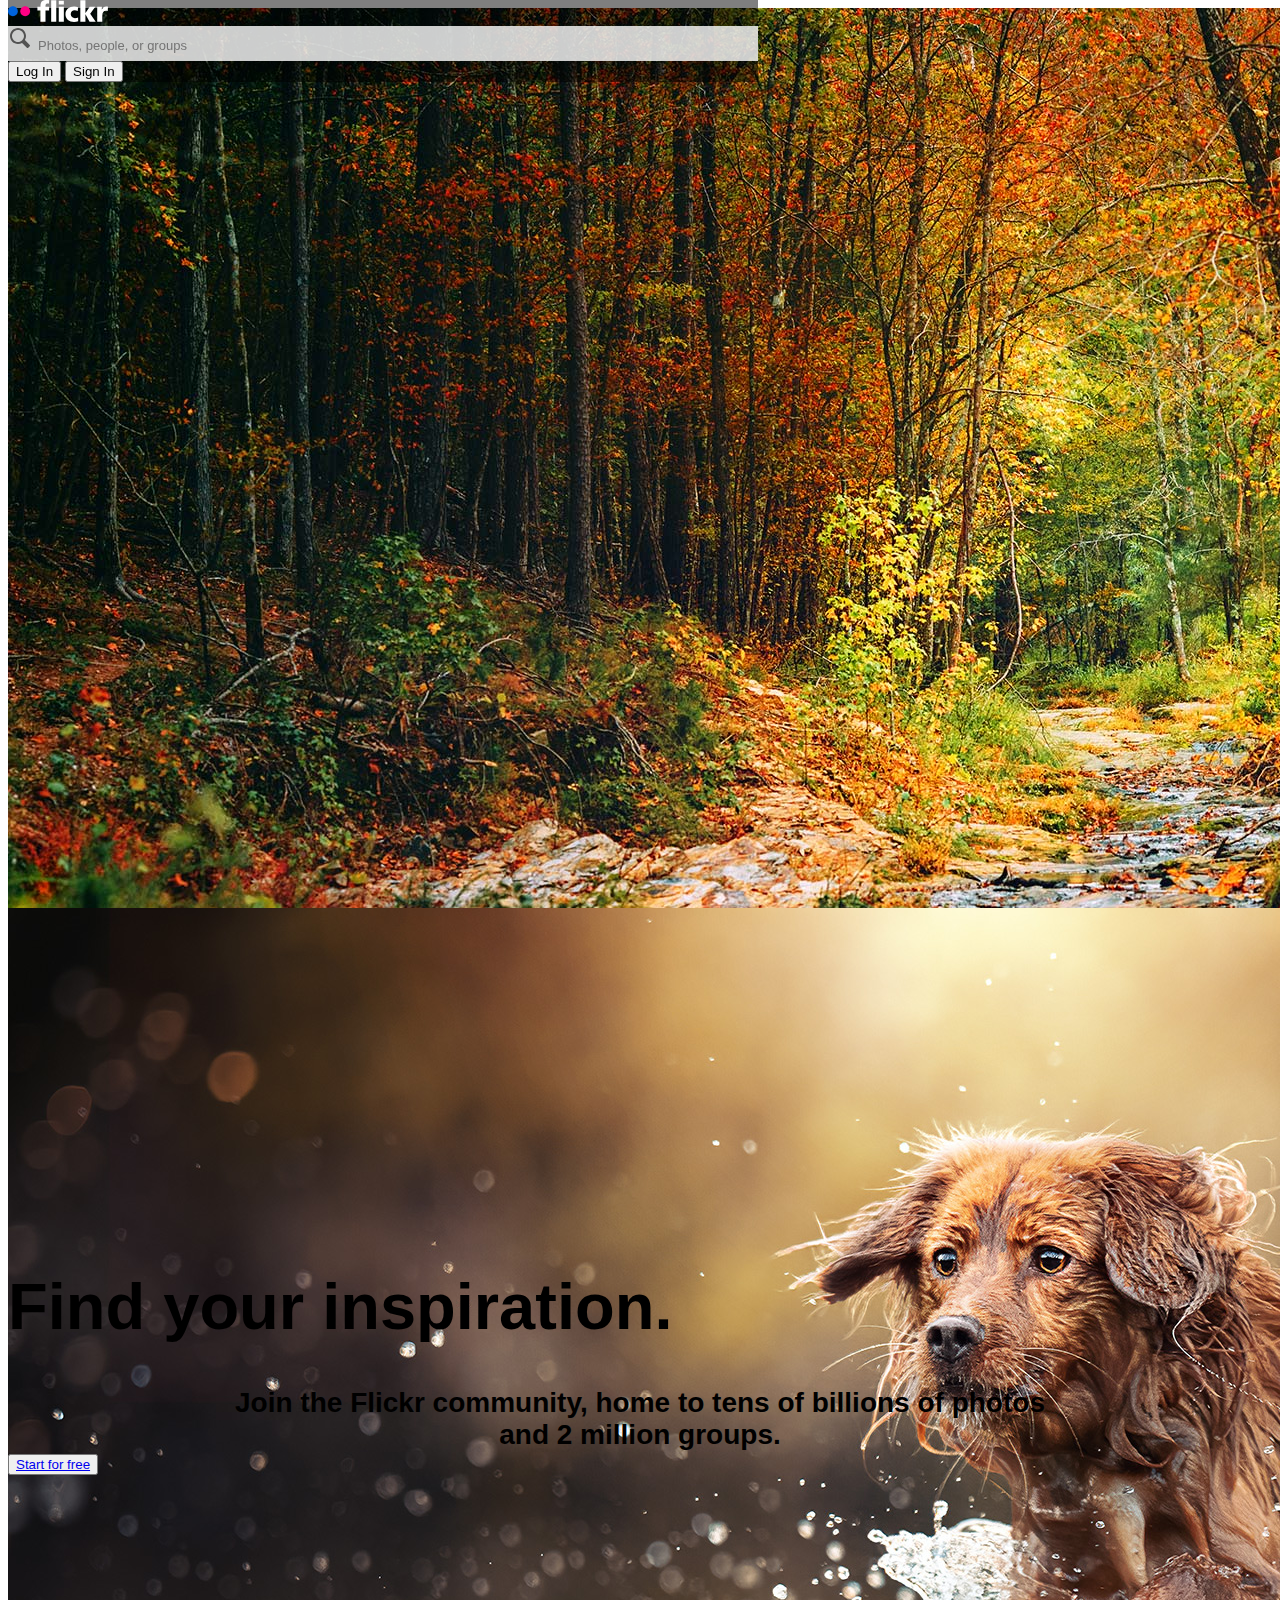
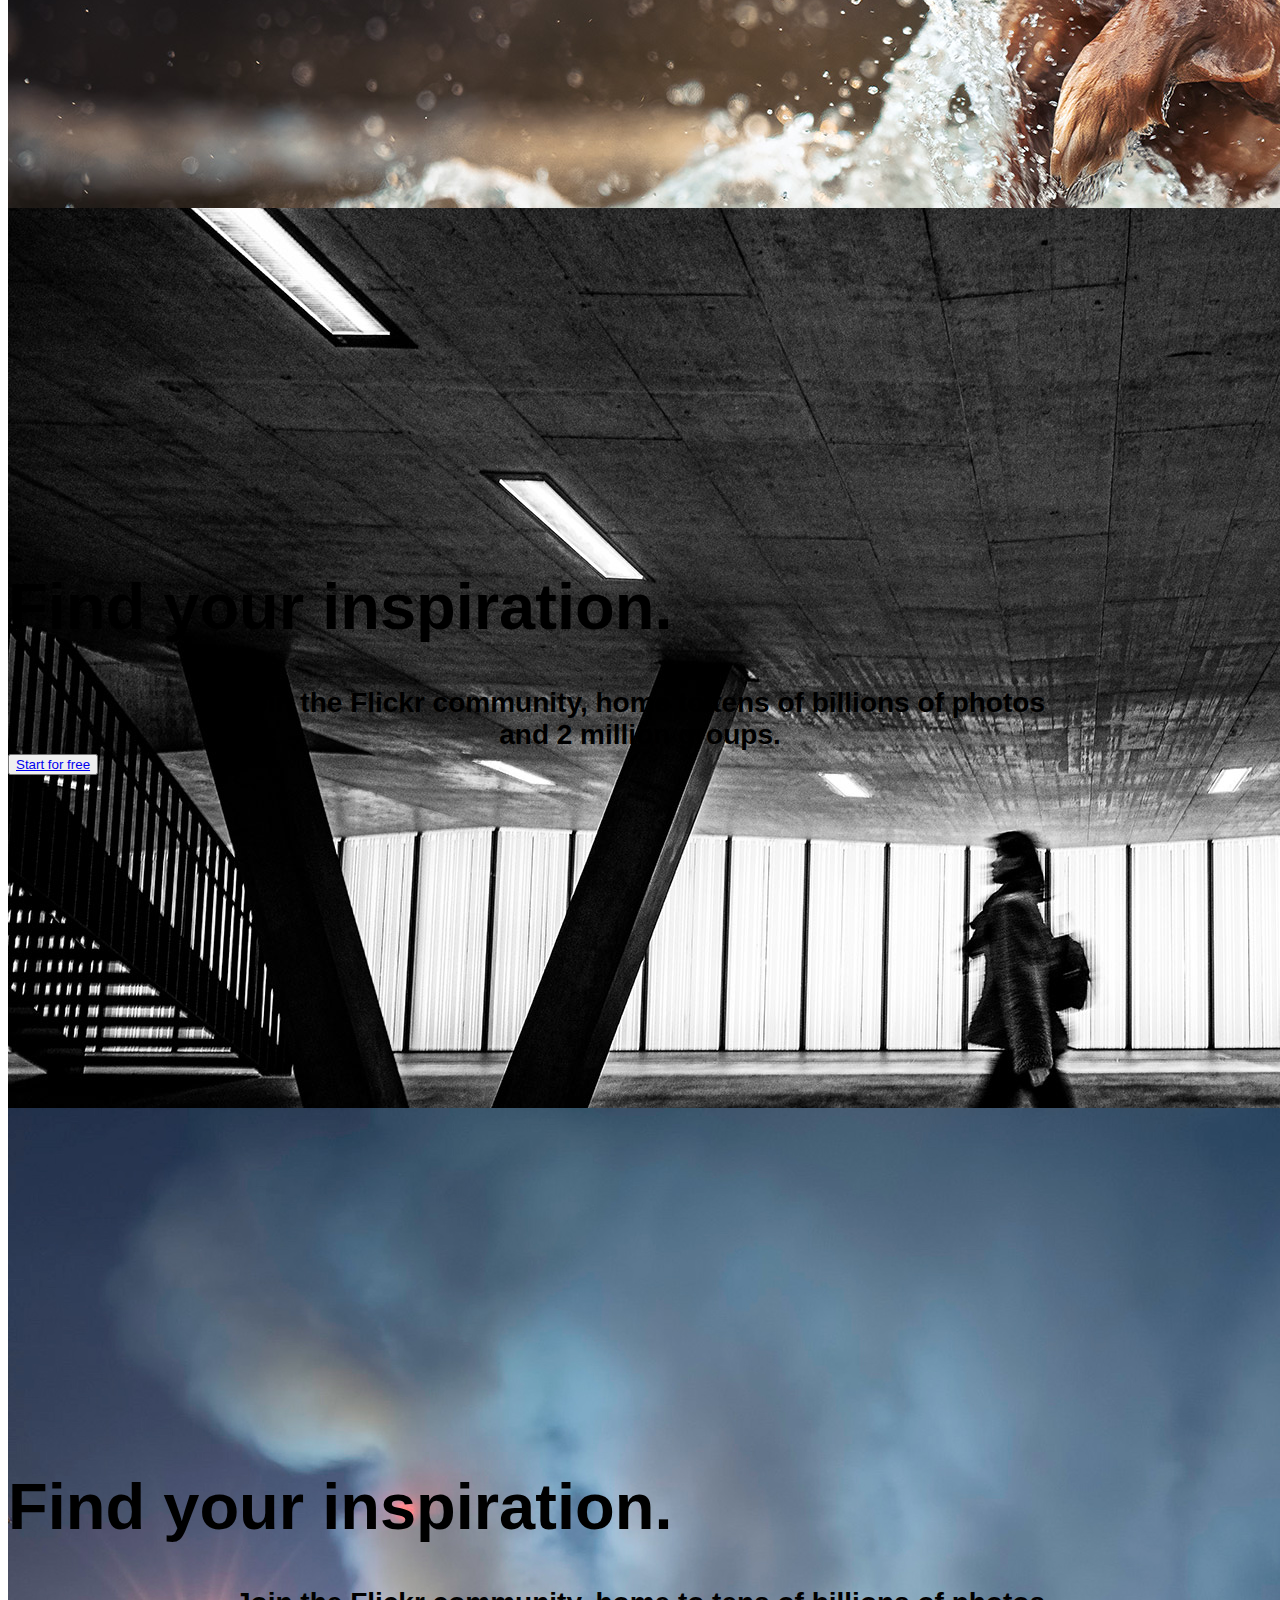
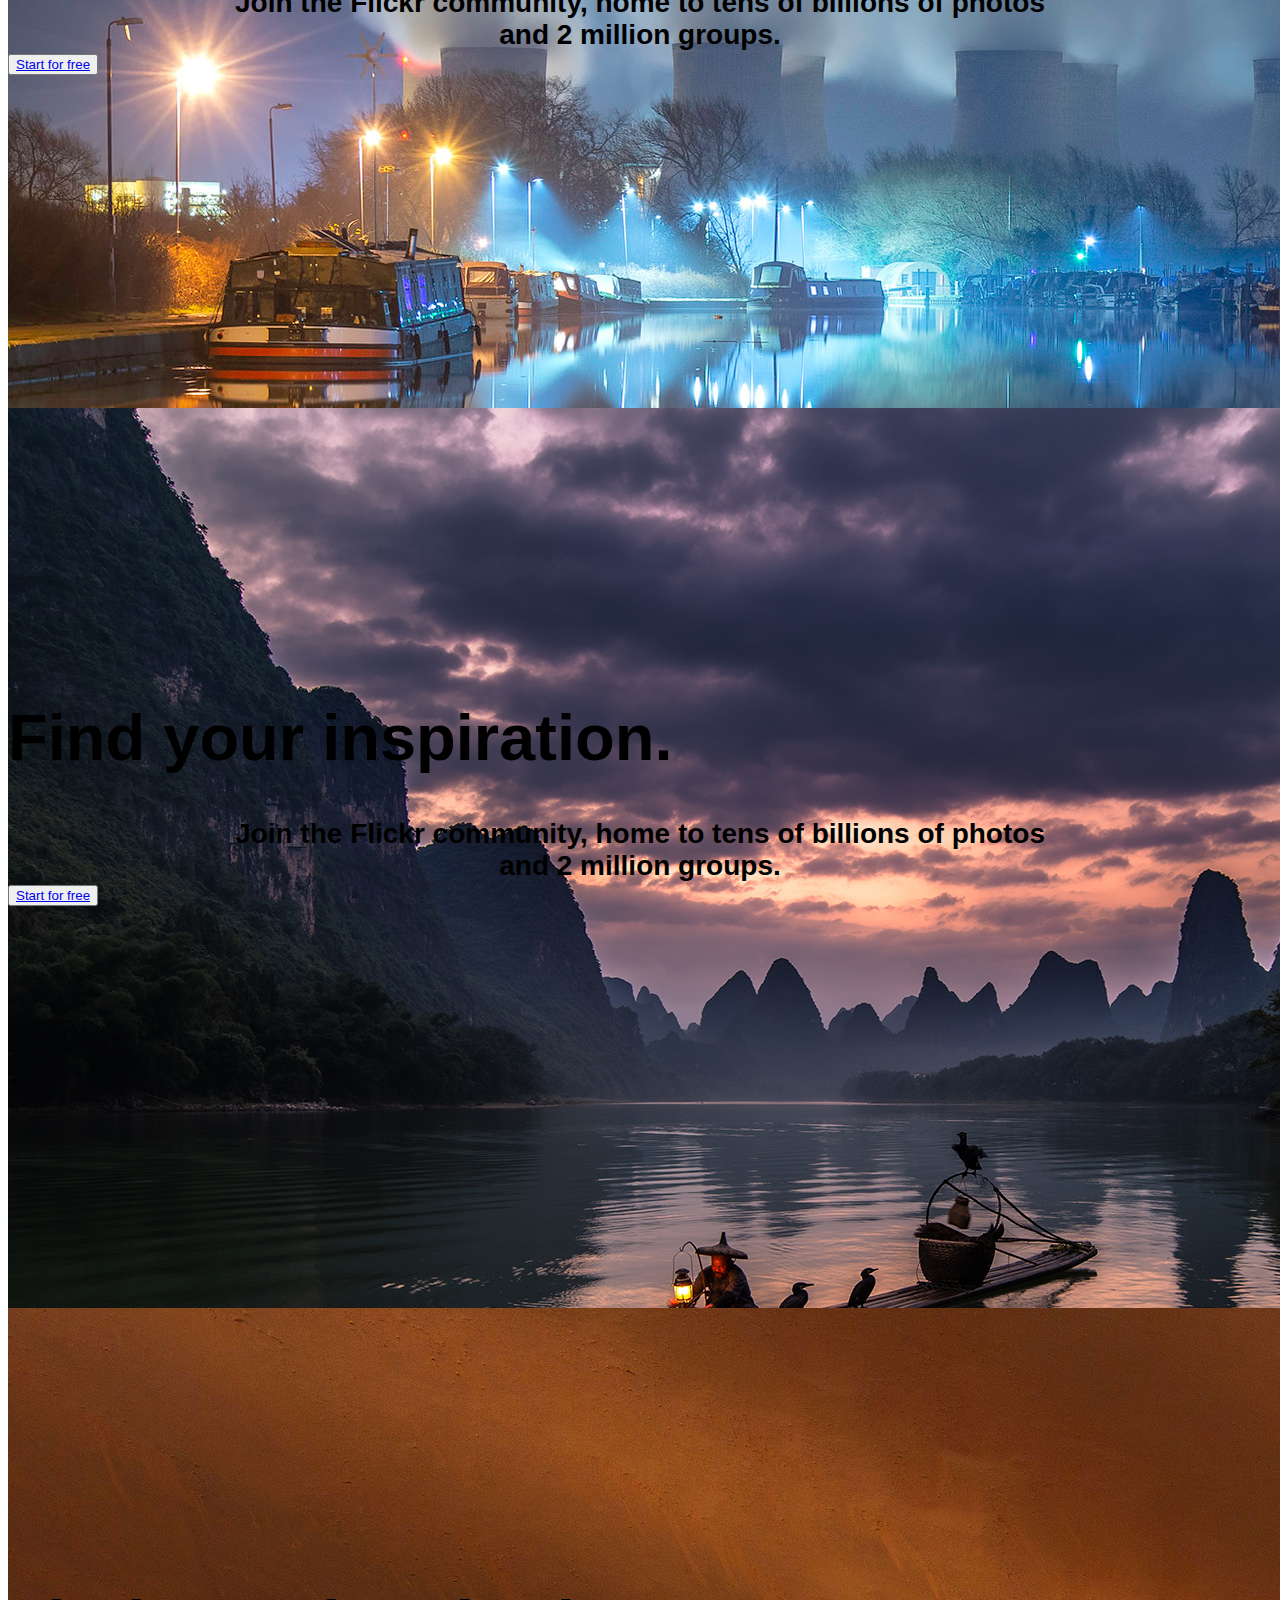
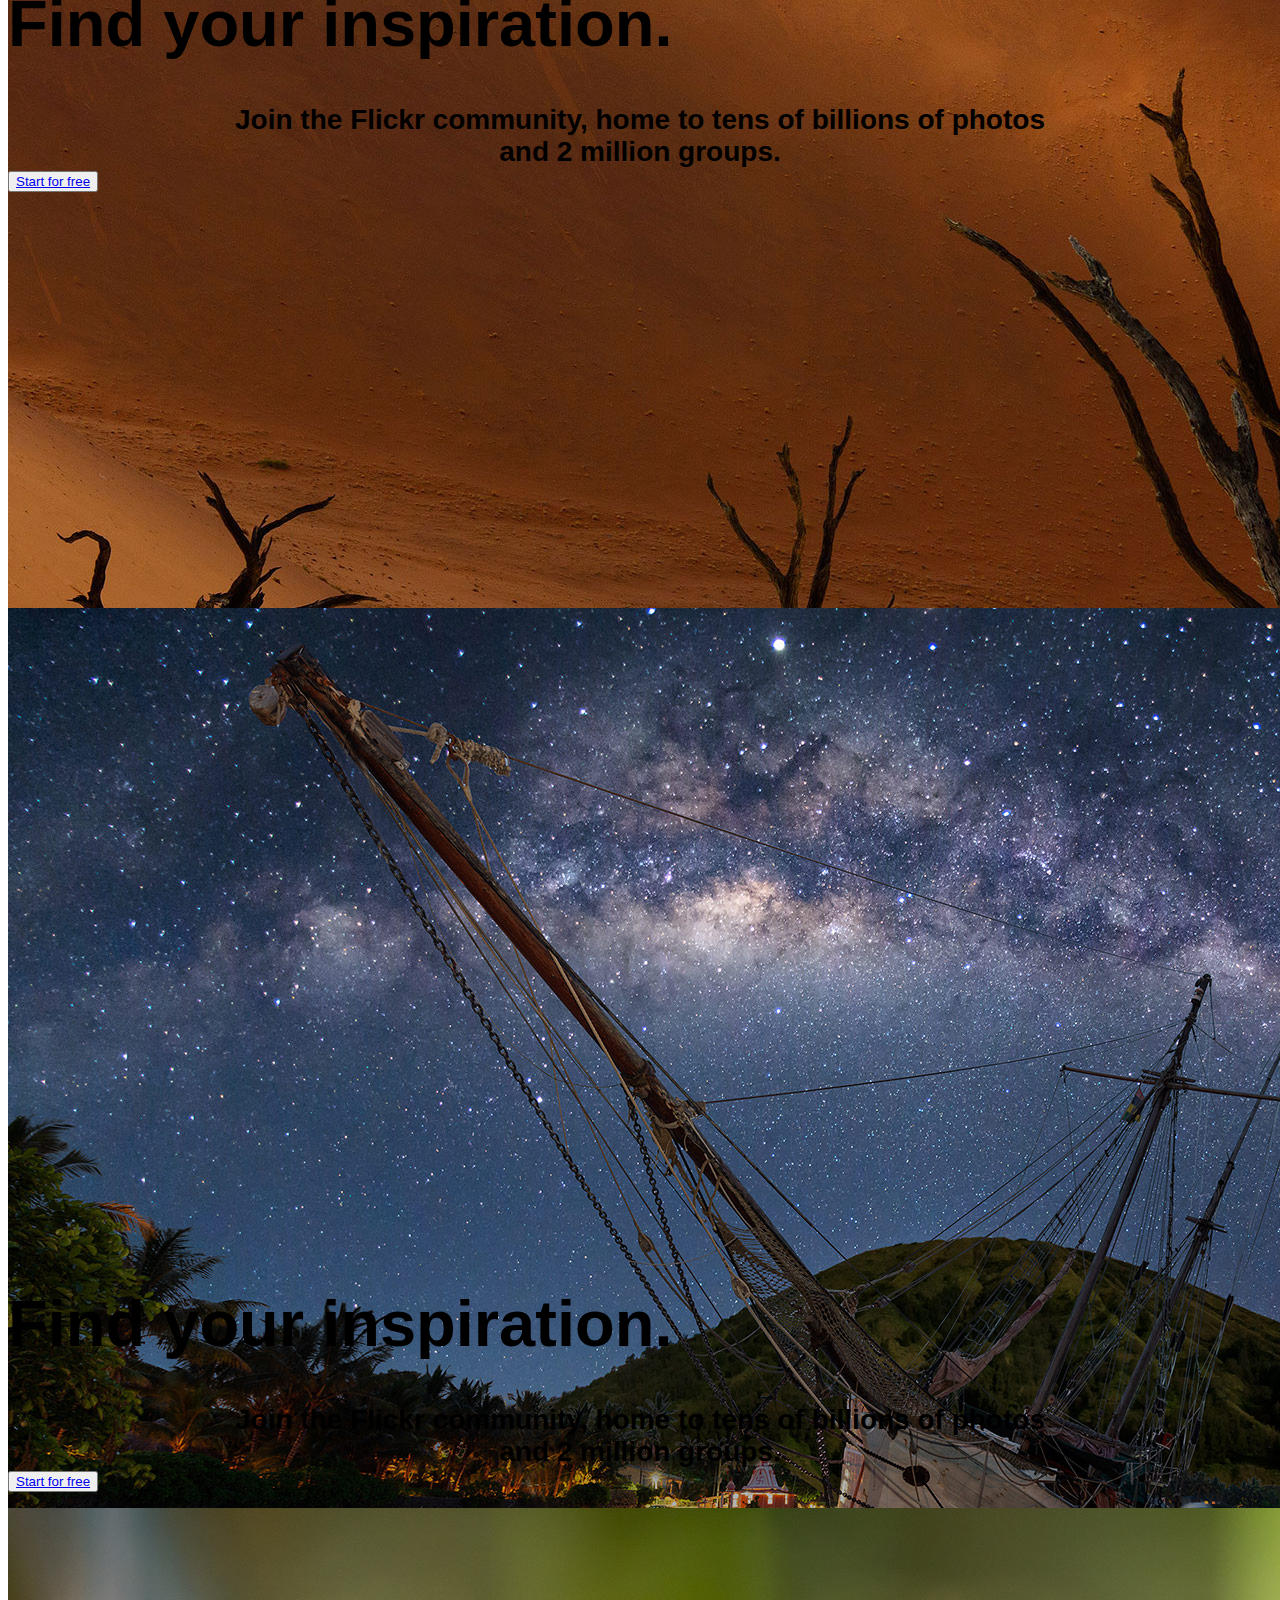
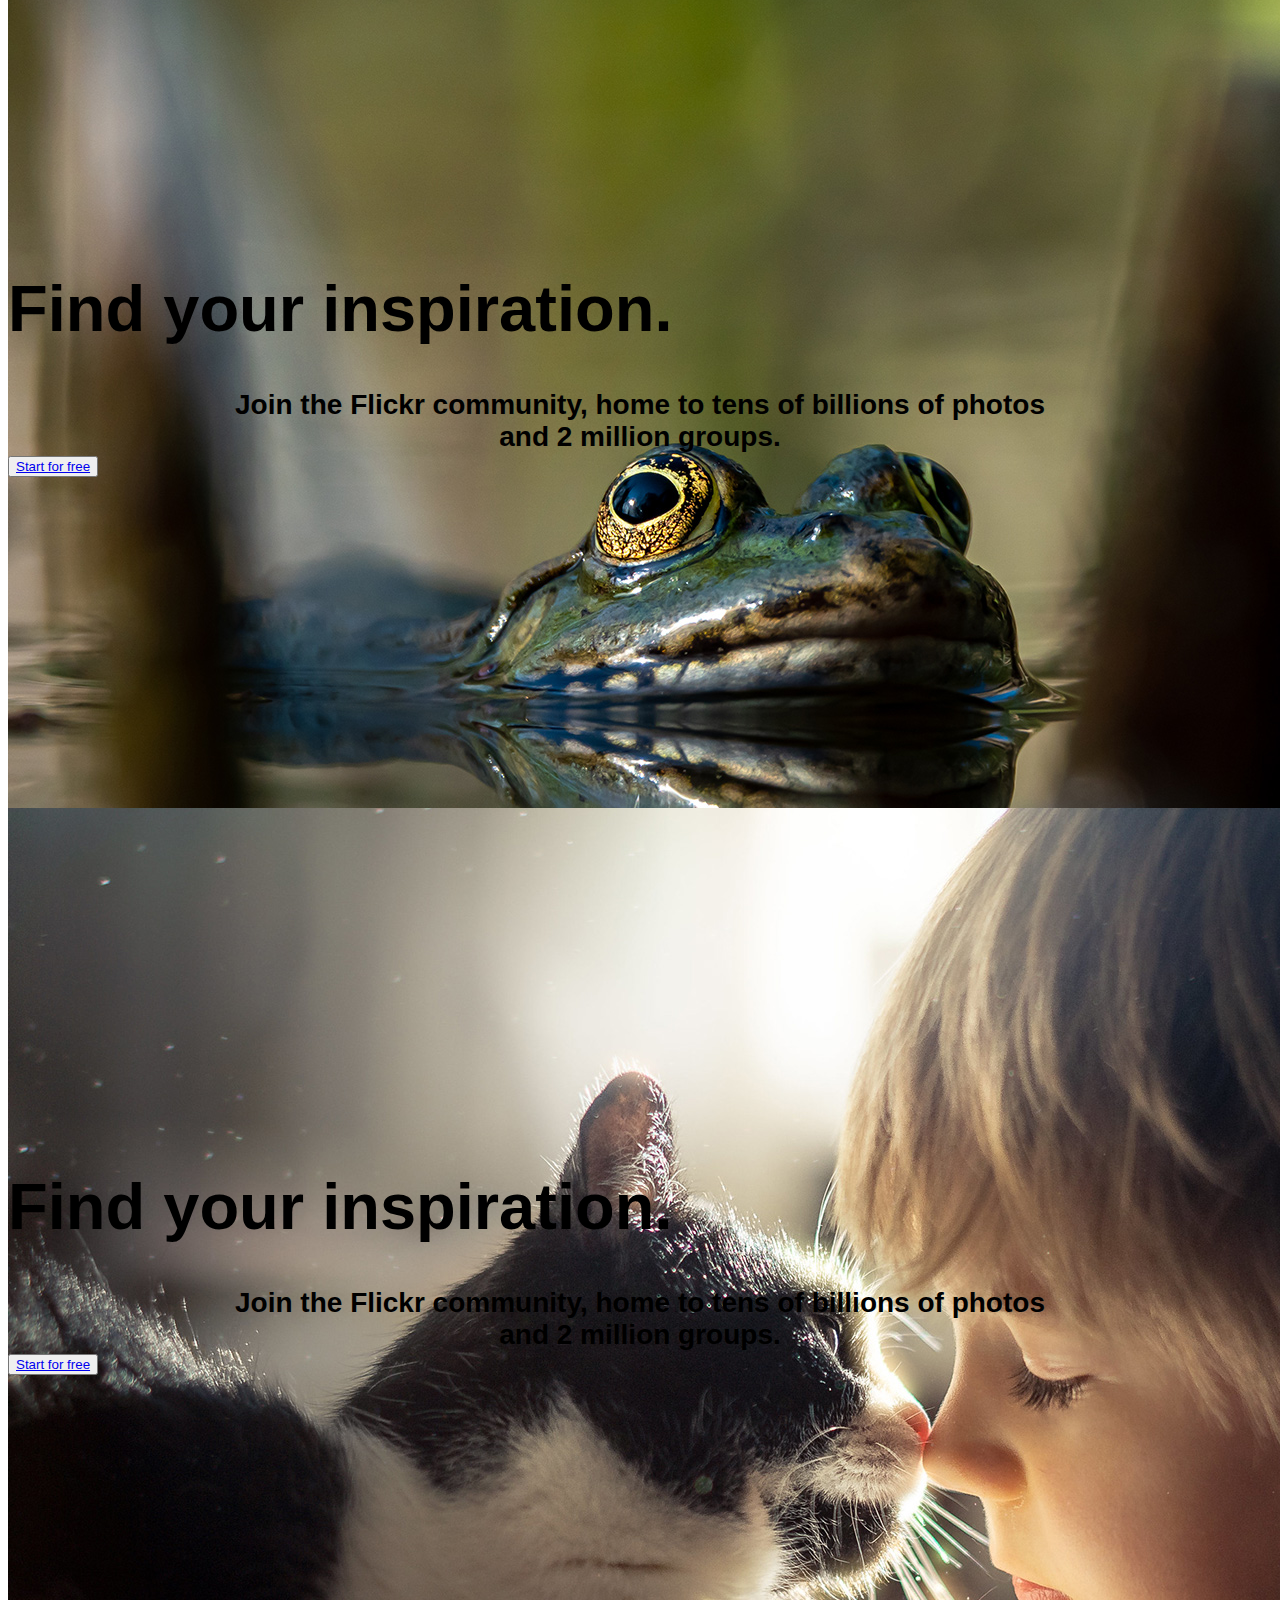
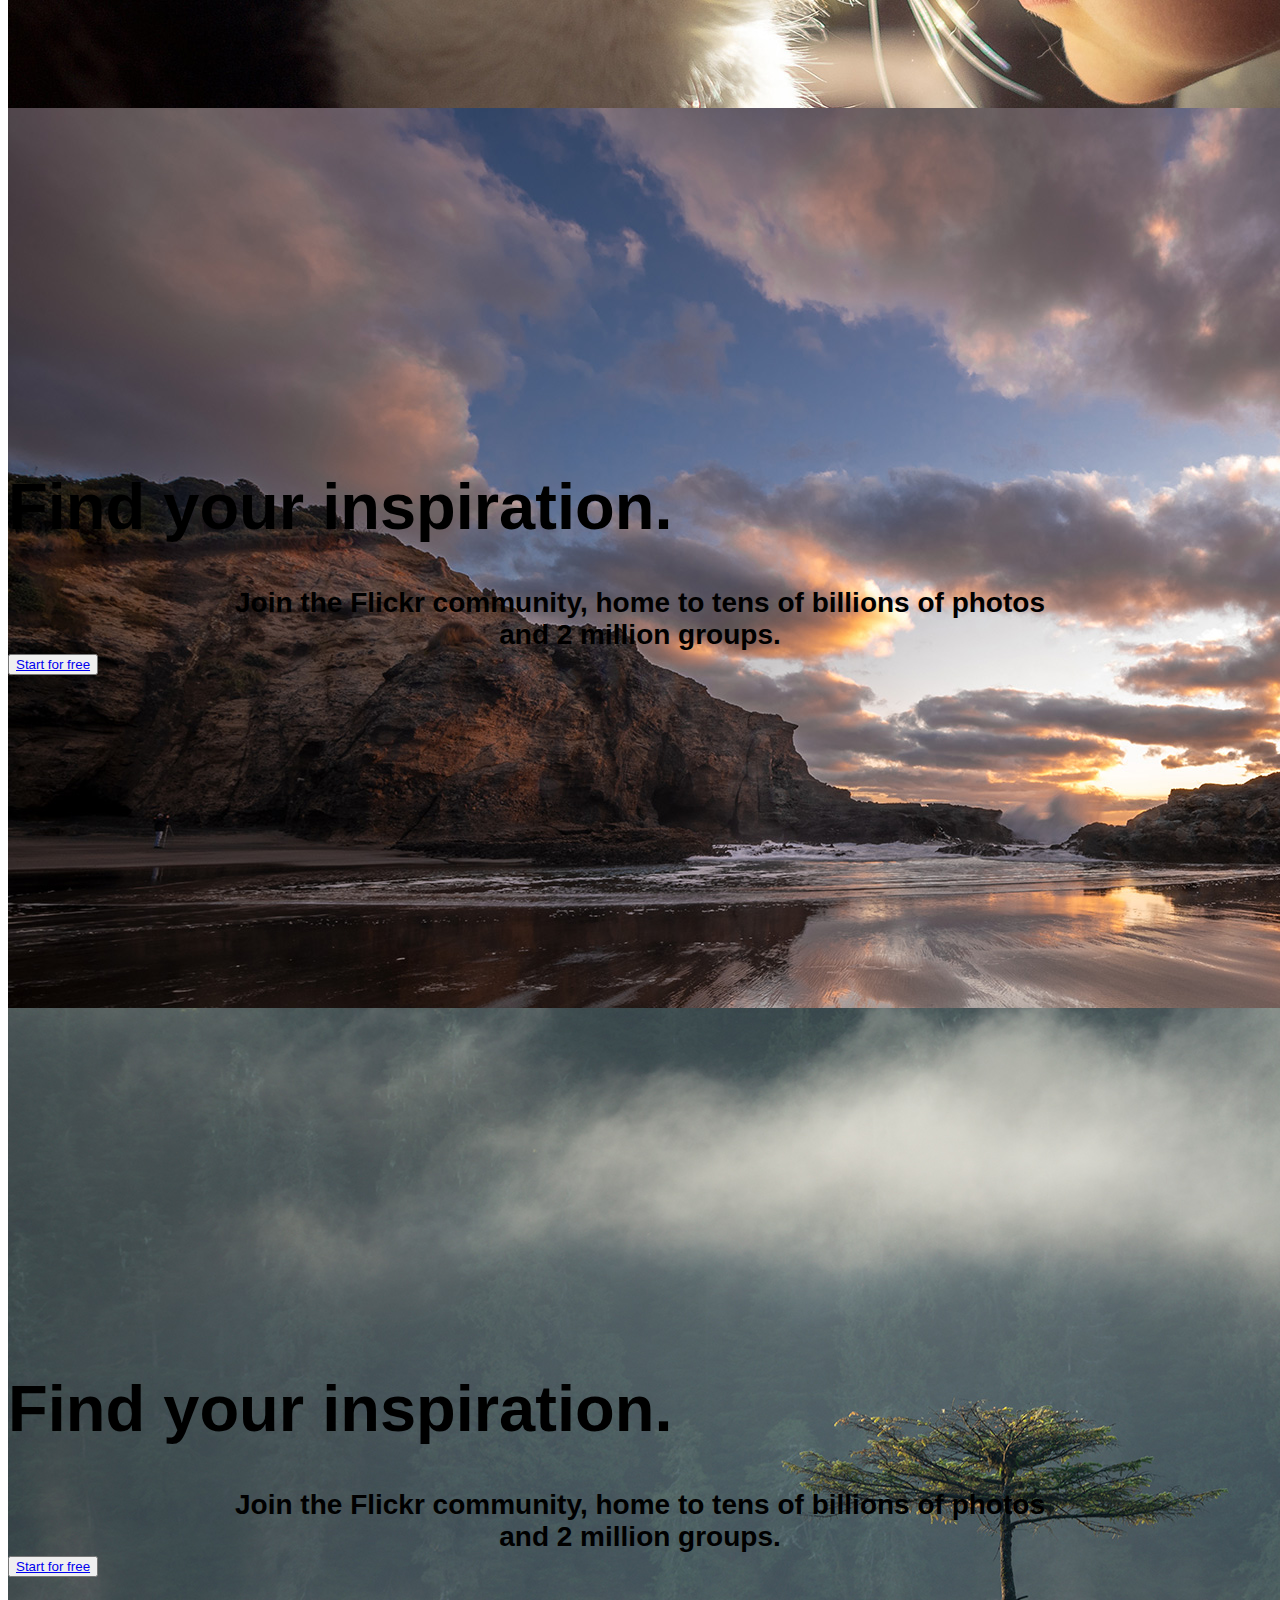
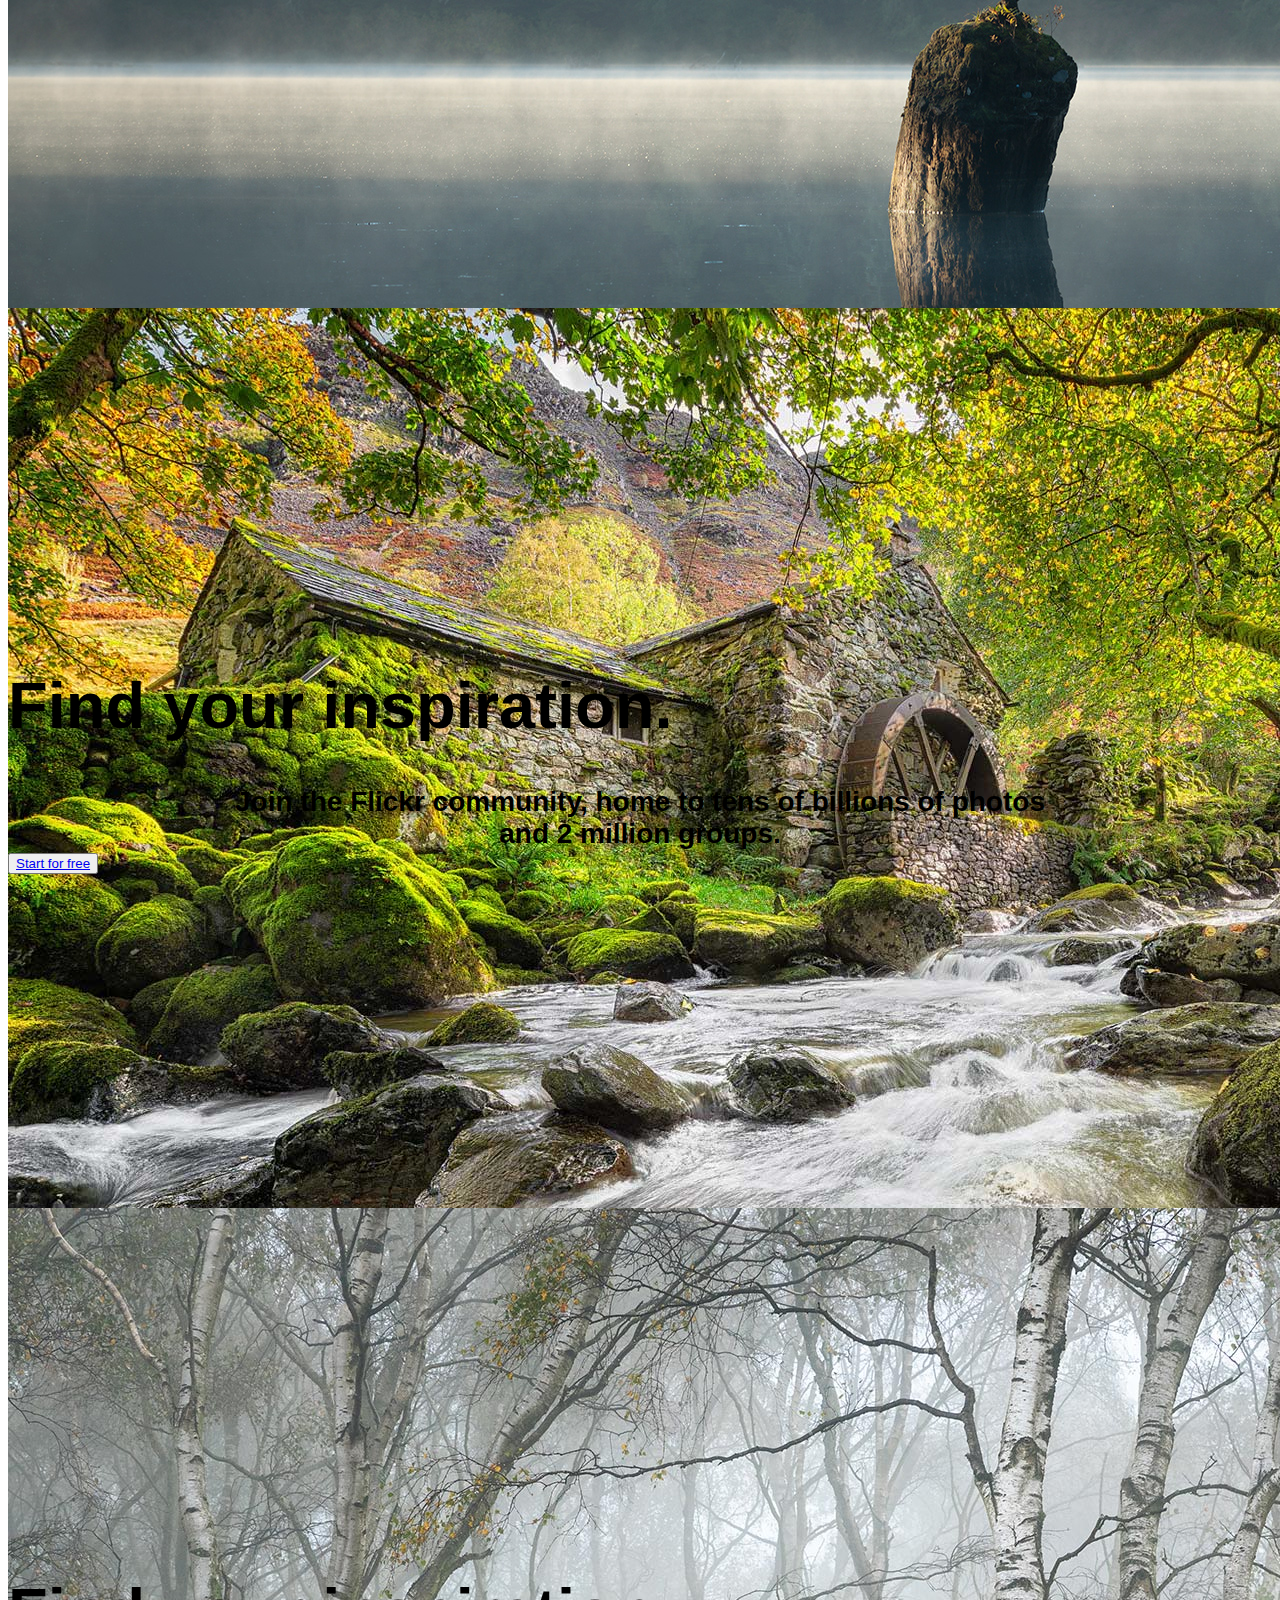
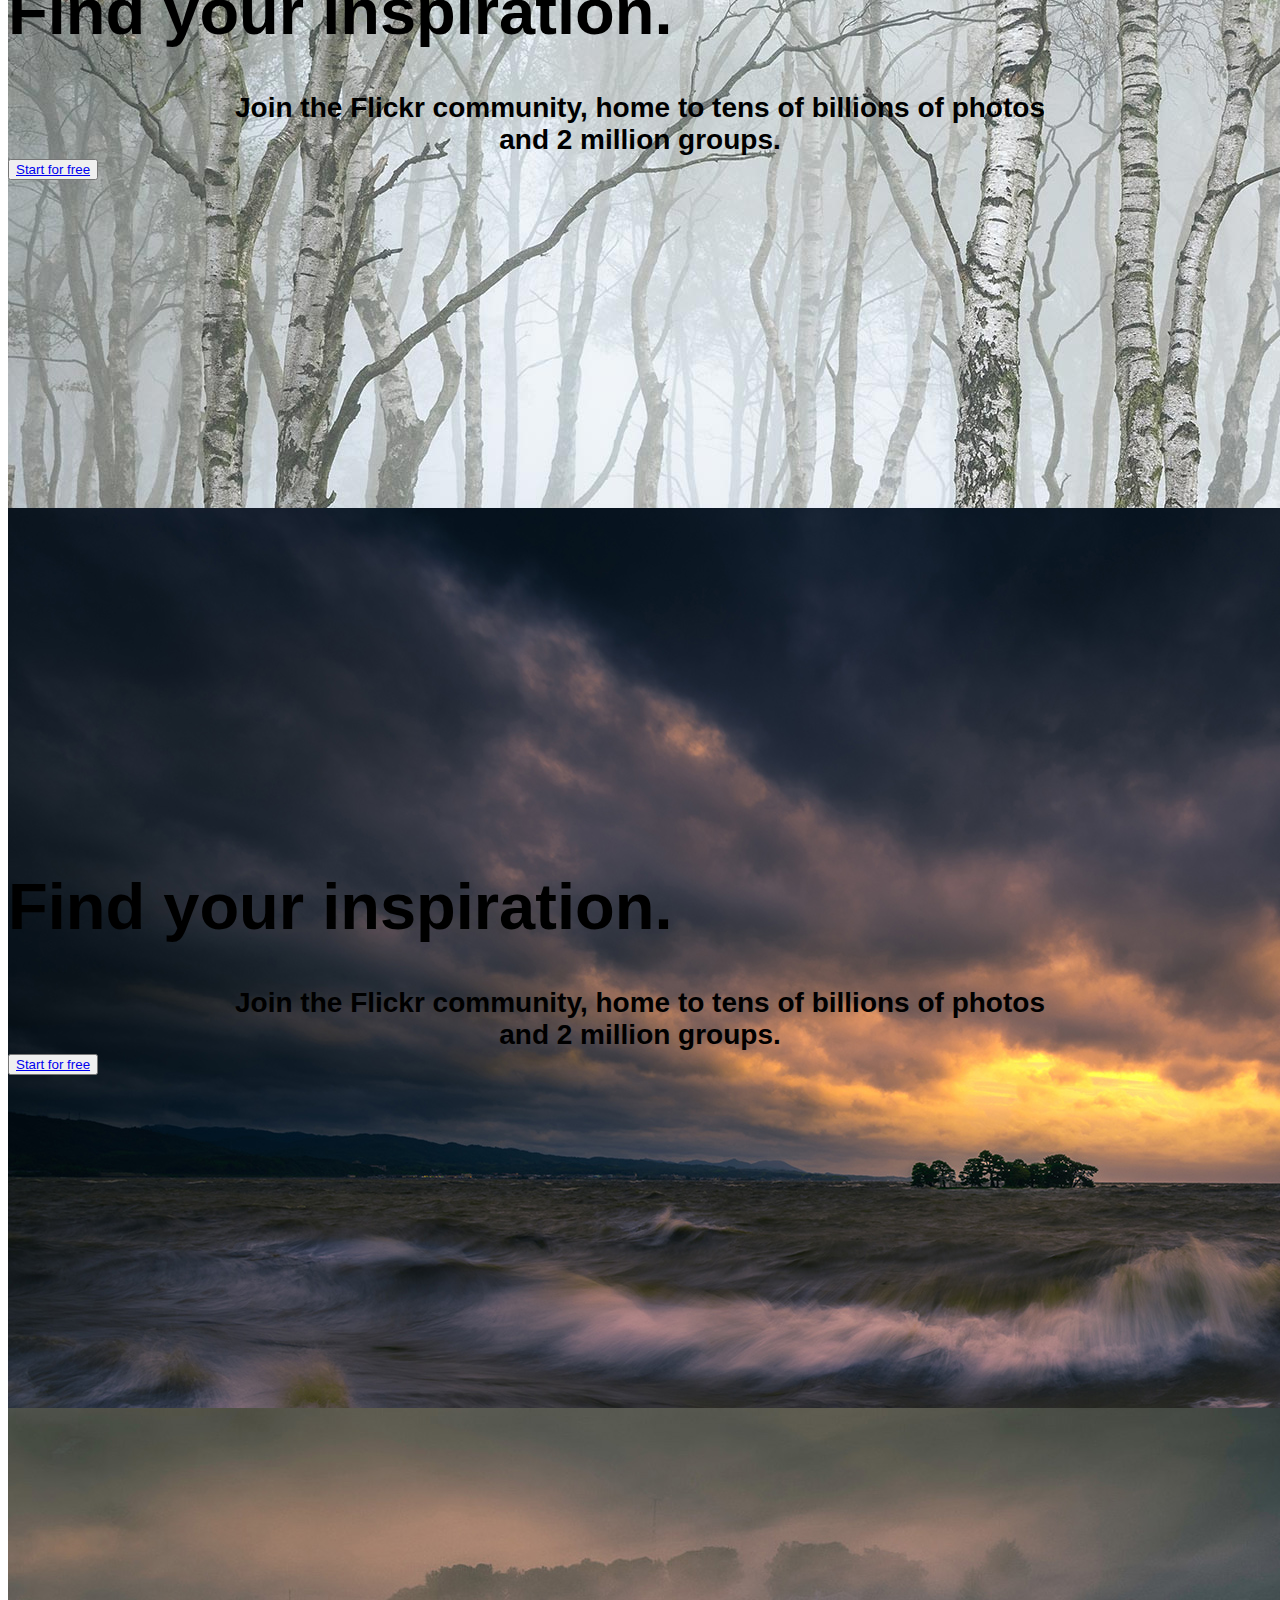
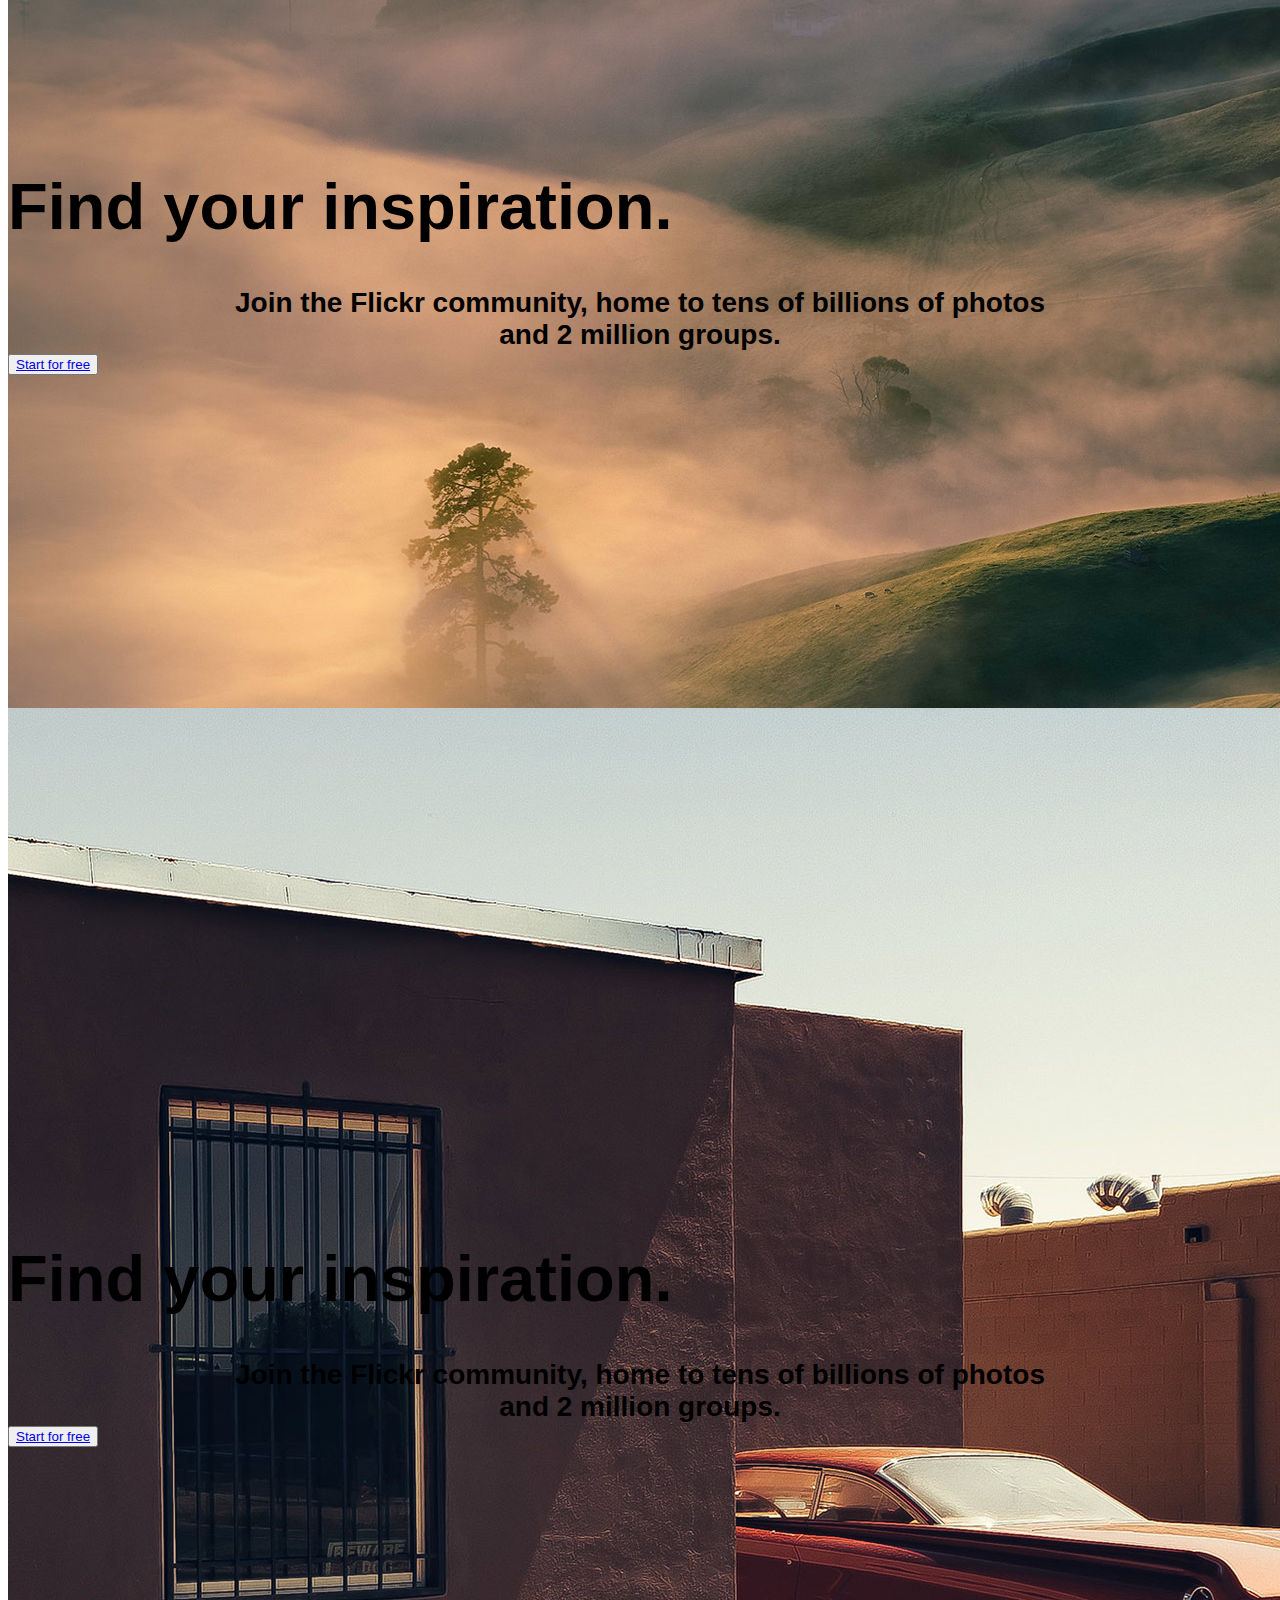
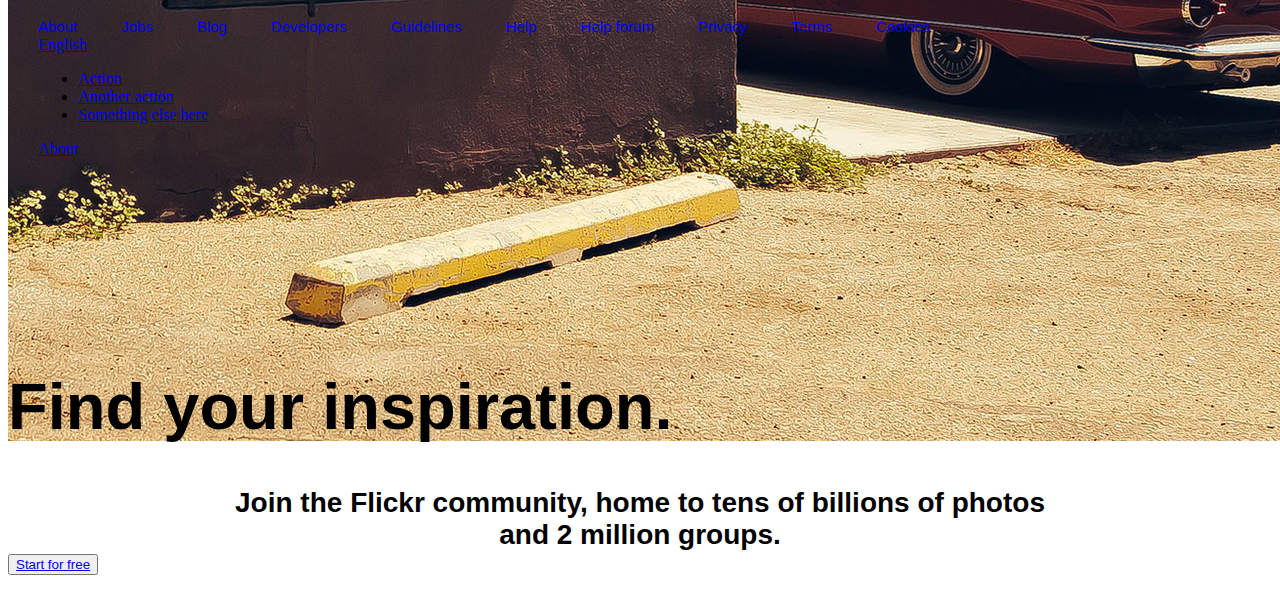
==== index.html @ bbfd123f "carousel bug fixed" ====
<!DOCTYPE html>
<html lang="en">
<head>
  <meta charset="UTF-8">
  <meta name="viewport" content="width=device-width, initial-scale=1.0">
  <title>Find your Inspiration</title>
  <link href="https://cdn.jsdelivr.net/npm/bootstrap@5.3.2/dist/css/bootstrap.min.css" rel="stylesheet" integrity="sha384-T3c6CoIi6uLrA9TneNEoa7RxnatzjcDSCmG1MXxSR1GAsXEV/Dwwykc2MPK8M2HN" crossorigin="anonymous">
  <link rel="stylesheet" href="style/index.css">
  <link rel="shortcut icon" href="https://combo.staticflickr.com/pw/favicon.ico">
  <link href="https://fonts.cdnfonts.com/css/proxima-nova-condensed" rel="stylesheet">
                
</head>
<body>
  <!-- Just an image -->
<nav class="container-fluid  w-100 p-3" style="--bs-bg-opacity: .5">
    <div class="row w-100">
      <a class="col-lg-2 col-sm-1" href="#">
        <img
          src="images/flickrimg/svgexport-2.svg"
          width="100"
          alt="MDB Logo"
          loading="lazy"
        />
      </a>

      <div class="win col-lg-2 ">
        <img src="images/flickrimg/svgexport-4.svg" alt="">
        <input type="text" placeholder="Photos, people, or groups" class="p-2 win2">
      </div>
      <div class="lastPath col-lg-3 col-sm-1 mx-auto">
        <div class="col-lg-10 mx-5">
          <a href="#"><button class="btn text-light col-lg-6">Log In</button></a>
           <a href="#"><button class="btn btn-light fw-bold col-lg-5">Sign In</button></a>
        </div>
      </div>
    </div>
    
  </div>
</nav>


<!-- Carousel -->
  <div id="carouselExampleSlidesOnly" class="carousel slide carousel-fade" data-bs-ride="carousel" >
    <div class="carousel-inner">
      <div class="carousel-item active" data-bs-interval="400">
        <img src="images/A_Time_of_Change_Rachel_Brokaw.jpg" class="d-block w-100 img-fluid" alt="..."n >
        <div class="carousel-caption d-none d-md-block">
          <h1 class="fs-1 mt-5 text-center" >Find your inspiration.</h1>
          <h3 class="mt-2">Join the Flickr community, home to tens of billions of photos and 2 million groups.</h3>
          <button class="btn btn-light p-3 mt-5"><a href="#" class="text-dark fs-4 fw-bold text-decoration-none">Start for free</a></button>

        </div>
      </div>
      <div class="carousel-item" data-bs-interval="400">
        <img src="images/benito_druck.jpg" class="d-block w-100" alt="...">
        <div class="carousel-caption d-none d-md-block">
          <h1 class="fs-1 mt-5 text-center" >Find your inspiration.</h1>
          <h3 class="mt-2">Join the Flickr community, home to tens of billions of photos and 2 million groups.</h3>
          <button class="btn btn-light p-3 mt-5"><a href="#" class="text-dark fs-4 fw-bold text-decoration-none">Start for free</a></button>

        </div>

      </div>
      <div class="carousel-item" data-bs-interval="400">
        <img src="images/Catwalk_am_Bahnhof_Zurich_Oerlikon_Peter_Arn.jpg" class="d-block w-100" alt="...">
        <div class="carousel-caption d-none d-md-block">
          <h1 class="fs-1 mt-5 text-center" >Find your inspiration.</h1>
          <h3 class="mt-2">Join the Flickr community, home to tens of billions of photos and 2 million groups.</h3>
          <button class="btn btn-light p-3 mt-5"><a href="#" class="text-dark fs-4 fw-bold text-decoration-none">Start for free</a></button>

        </div>
      </div>
      <div class="carousel-item" data-bs-interval="400">
        <img src="images/Cool_Power_commended-LPOTY_UK_Steve_Cole.jpg" class="d-block w-100" alt="...">
        <div class="carousel-caption d-none d-md-block">
          <h1 class="fs-1 mt-5 text-center" >Find your inspiration.</h1>
          <h3 class="mt-2">Join the Flickr community, home to tens of billions of photos and 2 million groups.</h3>
          <button class="btn btn-light p-3 mt-5"><a href="#" class="text-dark fs-4 fw-bold text-decoration-none">Start for free</a></button>

        </div>
      </div>
      <div class="carousel-item" data-bs-interval="400">
        <img src="images/Dawn_of_Another_Day_Sky_Matthews.jpg" class="d-block w-100" alt="...">
        <div class="carousel-caption d-none d-md-block">
          <h1 class="fs-1 mt-5 text-center" >Find your inspiration.</h1>
          <h3 class="mt-2">Join the Flickr community, home to tens of billions of photos and 2 million groups.</h3>
          <button class="btn btn-light p-3 mt-5"><a href="#" class="text-dark fs-4 fw-bold text-decoration-none">Start for free</a></button>

        </div>
      </div>
      <div class="carousel-item" data-bs-interval="400">
        <img src="images/Desert_Beauty_Christoph_Fischer.jpg" class="d-block w-100" alt="...">
        <div class="carousel-caption d-none d-md-block">
          <h1 class="fs-1 mt-5 text-center" >Find your inspiration.</h1>
          <h3 class="mt-2">Join the Flickr community, home to tens of billions of photos and 2 million groups.</h3>
          <button class="btn btn-light p-3 mt-5"><a href="#" class="text-dark fs-4 fw-bold text-decoration-none">Start for free</a></button>

        </div>
      </div>
      <div class="carousel-item" data-bs-interval="400">
        <img src="images/Fantasy_Island_Daniel_Cheong.jpg" class="d-block w-100" alt="...">
        <div class="carousel-caption d-none d-md-block">
          <h1 class="fs-1 mt-5 text-center" >Find your inspiration.</h1>
          <h3 class="mt-2">Join the Flickr community, home to tens of billions of photos and 2 million groups.</h3>
          <button class="btn btn-light p-3 mt-5"><a href="#" class="text-dark fs-4 fw-bold text-decoration-none">Start for free</a></button>

        </div>
      </div>
      <div class="carousel-item" data-bs-interval="400">
        <img src="images/Frosch_Bokeh_2_Axel_F.jpg" class="d-block w-100" alt="...">
        <div class="carousel-caption d-none d-md-block">
          <h1 class="fs-1 mt-5 text-center" >Find your inspiration.</h1>
          <h3 class="mt-2">Join the Flickr community, home to tens of billions of photos and 2 million groups.</h3>
          <button class="btn btn-light p-3 mt-5"><a href="#" class="text-dark fs-4 fw-bold text-decoration-none">Start for free</a></button>

        </div>
      </div>
      <div class="carousel-item" data-bs-interval="400">
        <img src="images/Happy_Birthday_Adam_Iwona_Podlasinska.jpg" class="d-block w-100" alt="...">
        <div class="carousel-caption d-none d-md-block">
          <h1 class="fs-1 mt-5 text-center" >Find your inspiration.</h1>
          <h3 class="mt-2">Join the Flickr community, home to tens of billions of photos and 2 million groups.</h3>
          <button class="btn btn-light p-3 mt-5"><a href="#" class="text-dark fs-4 fw-bold text-decoration-none">Start for free</a></button>

        </div>
      </div>

      <div class="carousel-item" data-bs-interval="400">
        <img src="images/If_Only_We_Could_Turn_Back_Time_Anna_Kwa.jpg" class="d-block w-100" alt="...">
        <div class="carousel-caption d-none d-md-block">
          <h1 class="fs-1 mt-5 text-center" >Find your inspiration.</h1>
          <h3 class="mt-2">Join the Flickr community, home to tens of billions of photos and 2 million groups.</h3>
          <button class="btn btn-light p-3 mt-5"><a href="#" class="text-dark fs-4 fw-bold text-decoration-none">Start for free</a></button>

        </div>
      </div>

      <div class="carousel-item" data-bs-interval="400">
        <img src="images/Mists_of_renfrew_Adam_Gibbs.jpg" class="d-block w-100" alt="...">
        <div class="carousel-caption d-none d-md-block">
          <h1 class="fs-1 mt-5 text-center" >Find your inspiration.</h1>
          <h3 class="mt-2">Join the Flickr community, home to tens of billions of photos and 2 million groups.</h3>
          <button class="btn btn-light p-3 mt-5"><a href="#" class="text-dark fs-4 fw-bold text-decoration-none">Start for free</a></button>

        </div>
      </div>

      <div class="carousel-item" data-bs-interval="400">
        <img src="images/Secluded_Pete_Rowbottom.jpg" class="d-block w-100" alt="...">
        <div class="carousel-caption d-none d-md-block">
          <h1 class="fs-1 mt-5 text-center" >Find your inspiration.</h1>
          <h3 class="mt-2">Join the Flickr community, home to tens of billions of photos and 2 million groups.</h3>
          <button class="btn btn-light p-3 mt-5"><a href="#" class="text-dark fs-4 fw-bold text-decoration-none">Start for free</a></button>

        </div>
      </div>

      <div class="carousel-item" data-bs-interval="400">
        <img src="images/Sheep_in_the_woods_II_James_Mills.jpg" class="d-block w-100" alt="...">
        <div class="carousel-caption d-none d-md-block">
          <h1 class="fs-1 mt-5 text-center" >Find your inspiration.</h1>
          <h3 class="mt-2">Join the Flickr community, home to tens of billions of photos and 2 million groups.</h3>
          <button class="btn btn-light p-3 mt-5"><a href="#" class="text-dark fs-4 fw-bold text-decoration-none">Start for free</a></button>

        </div>
      </div>

      <div class="carousel-item" data-bs-interval="400">
        <img src="images/sunset_1663_Junji_Aoyama.jpg" class="d-block w-100" alt="...">
        <div class="carousel-caption d-none d-md-block">
          <h1 class="fs-1 mt-5 text-center" >Find your inspiration.</h1>
          <h3 class="mt-2">Join the Flickr community, home to tens of billions of photos and 2 million groups.</h3>
          <button class="btn btn-light p-3 mt-5"><a href="#" class="text-dark fs-4 fw-bold text-decoration-none">Start for free</a></button>

        </div>
      </div>

      <div class="carousel-item" data-bs-interval="400">
        <img src="images/Tree_and_Morning_Mist_Jos_Buurmans.jpg" class="d-block w-100" alt="...">
        <div class="carousel-caption d-none d-md-block">
          <h1 class="fs-1 mt-5 text-center" >Find your inspiration.</h1>
          <h3 class="mt-2">Join the Flickr community, home to tens of billions of photos and 2 million groups.</h3>
          <button class="btn btn-light p-3 mt-5"><a href="#" class="text-dark fs-4 fw-bold text-decoration-none">Start for free</a></button>

        </div>
      </div>

      <div class="carousel-item" data-bs-interval="400">
        <img src="images/Untitled_Jorge_Guadalupe_Lizarraga.jpg" class="d-block w-100" alt="...">
        <div class="carousel-caption d-none d-md-block">
          <h1 class="fs-1 mt-5 text-center" >Find your inspiration.</h1>
          <h3 class="mt-2">Join the Flickr community, home to tens of billions of photos and 2 million groups.</h3>
          <button class="btn btn-light p-3 mt-5"><a href="#" class="text-dark fs-4 fw-bold text-decoration-none">Start for free</a></button>

        </div>
      </div>
      
  </div>

<footer class="container-fluid w-100">
  <div class="row">
    <div class="col-lg-8 tens  w-75">
      <a href="#" class="text-light">About</a>
      <a href="#" class="text-light">Jobs</a>
      <a href="#" class="text-light">Blog</a>
      <a href="#" class="text-light">Developers</a>
      <a href="#" class="text-light">Guidelines</a>
      <a href="#" class="text-light">Help</a>
      <a href="#" class="text-light">Help forum</a>
      <a href="#" class="text-light">Privacy</a>
      <a href="#" class="text-light">Terms</a>
      <a href="#" class="text-light">Cookies</a>
    </div>
    
    <div class="tens2 d-flex gap-2 w-25">
      <a href="#" class="text-light">
        <div class="dropdown">
          <a class="btn btn-secondary dropdown-toggle bg-transparent" href="#" role="button" id="dropdownMenuLink" data-bs-toggle="dropdown" aria-expanded="false">
            English
          </a> 
          <ul class="dropdown-menu" aria-labelledby="dropdownMenuLink">
            <li><a class="dropdown-item" href="#">Action</a></li>
            <li><a class="dropdown-item" href="#">Another action</a></li>
            <li><a class="dropdown-item" href="#">Something else here</a></li>
          </ul>
        </div>
      </a>
      <a href="#" class="text-light text-decoration-none">About</a>
    </div>
    </div>
    
  
</footer>












<script src="https://cdn.jsdelivr.net/npm/bootstrap@5.3.2/dist/js/bootstrap.bundle.min.js" integrity="sha384-C6RzsynM9kWDrMNeT87bh95OGNyZPhcTNXj1NW7RuBCsyN/o0jlpcV8Qyq46cDfL" crossorigin="anonymous"></script>
</body>
</html>
---- style/index.css ----
.win{
  width: 750px;
  background-color: rgba(255, 255, 255, 0.8);
  height: 35px;
}
.win2{
  border: none !important;
  outline: none;
  font-size: 13px;
  height: 35px;
  background-color: transparent!important;
  
}

nav{
  position: fixed;
  z-index: 99;
  height: fit-content;
  background-color: rgba(0, 0, 0, 0.5);
  top: 0;
  
}
.carousel-inner>.carousel-item{
  height: 100vh;
}
.carousel-caption{
    transform: translate(0, -120px);
}
.carousel-caption>h1{
  font-size: 65px !important;
  font-family: 'Proxima Nova Condensed', sans-serif !important;
  font-weight: 800;
}
.carousel-caption>h3{
  font-size: 28px !important;
  text-align: center;
  font-weight: 600;
  font-family: 'Proxima Nova Condensed', sans-serif !important;
  /* vertical-align: baseline; */
  text-align: center;
  padding: 0px 200px !important;
  
}
.carousel-caption>button{
  font-family: 'Proxima Nova Condensed', sans-serif !important;
  transform: translateY(-25px); 
}
footer{
  background-color: black;
  padding: 10px 30px !important;
}

.tens>a{
  font-size: 15px;
  text-decoration:none;
  font-family: 'Proxima Nova Condensed', sans-serif !important;
  margin-right: 40px;
}
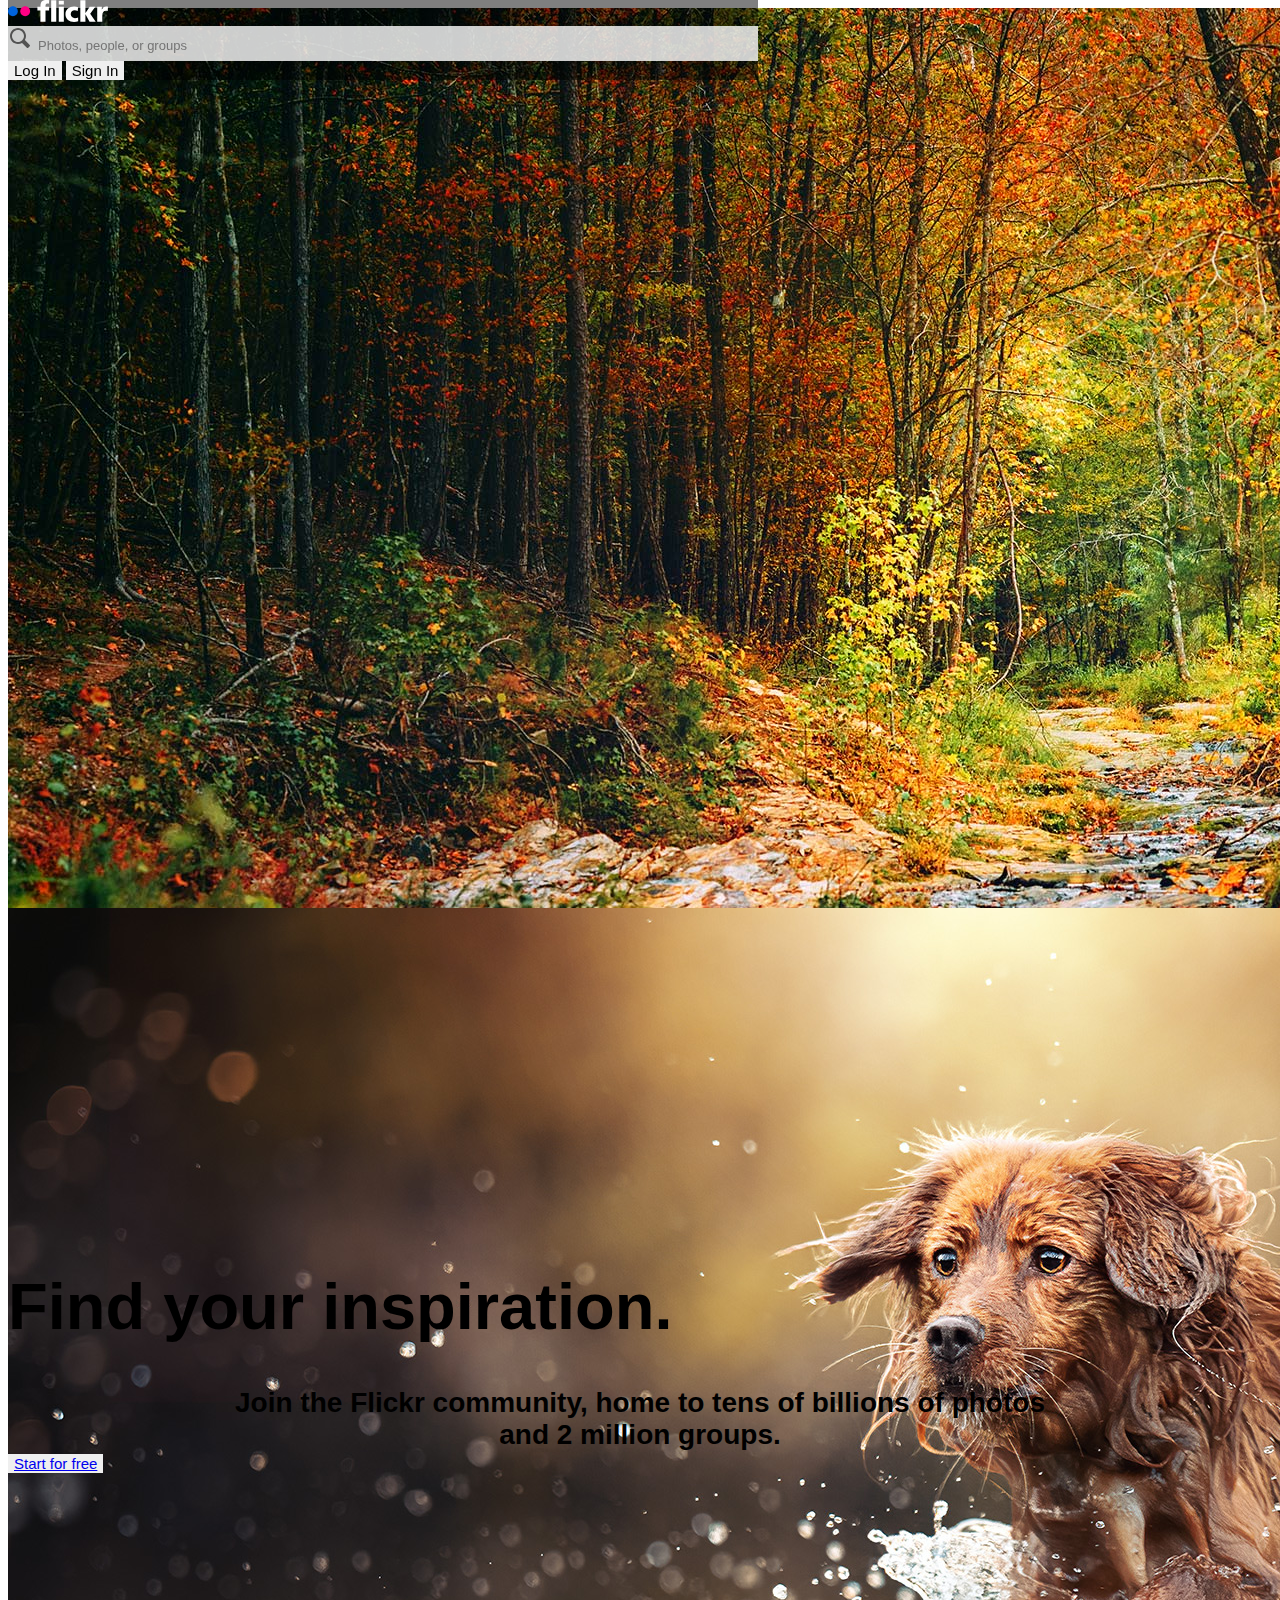
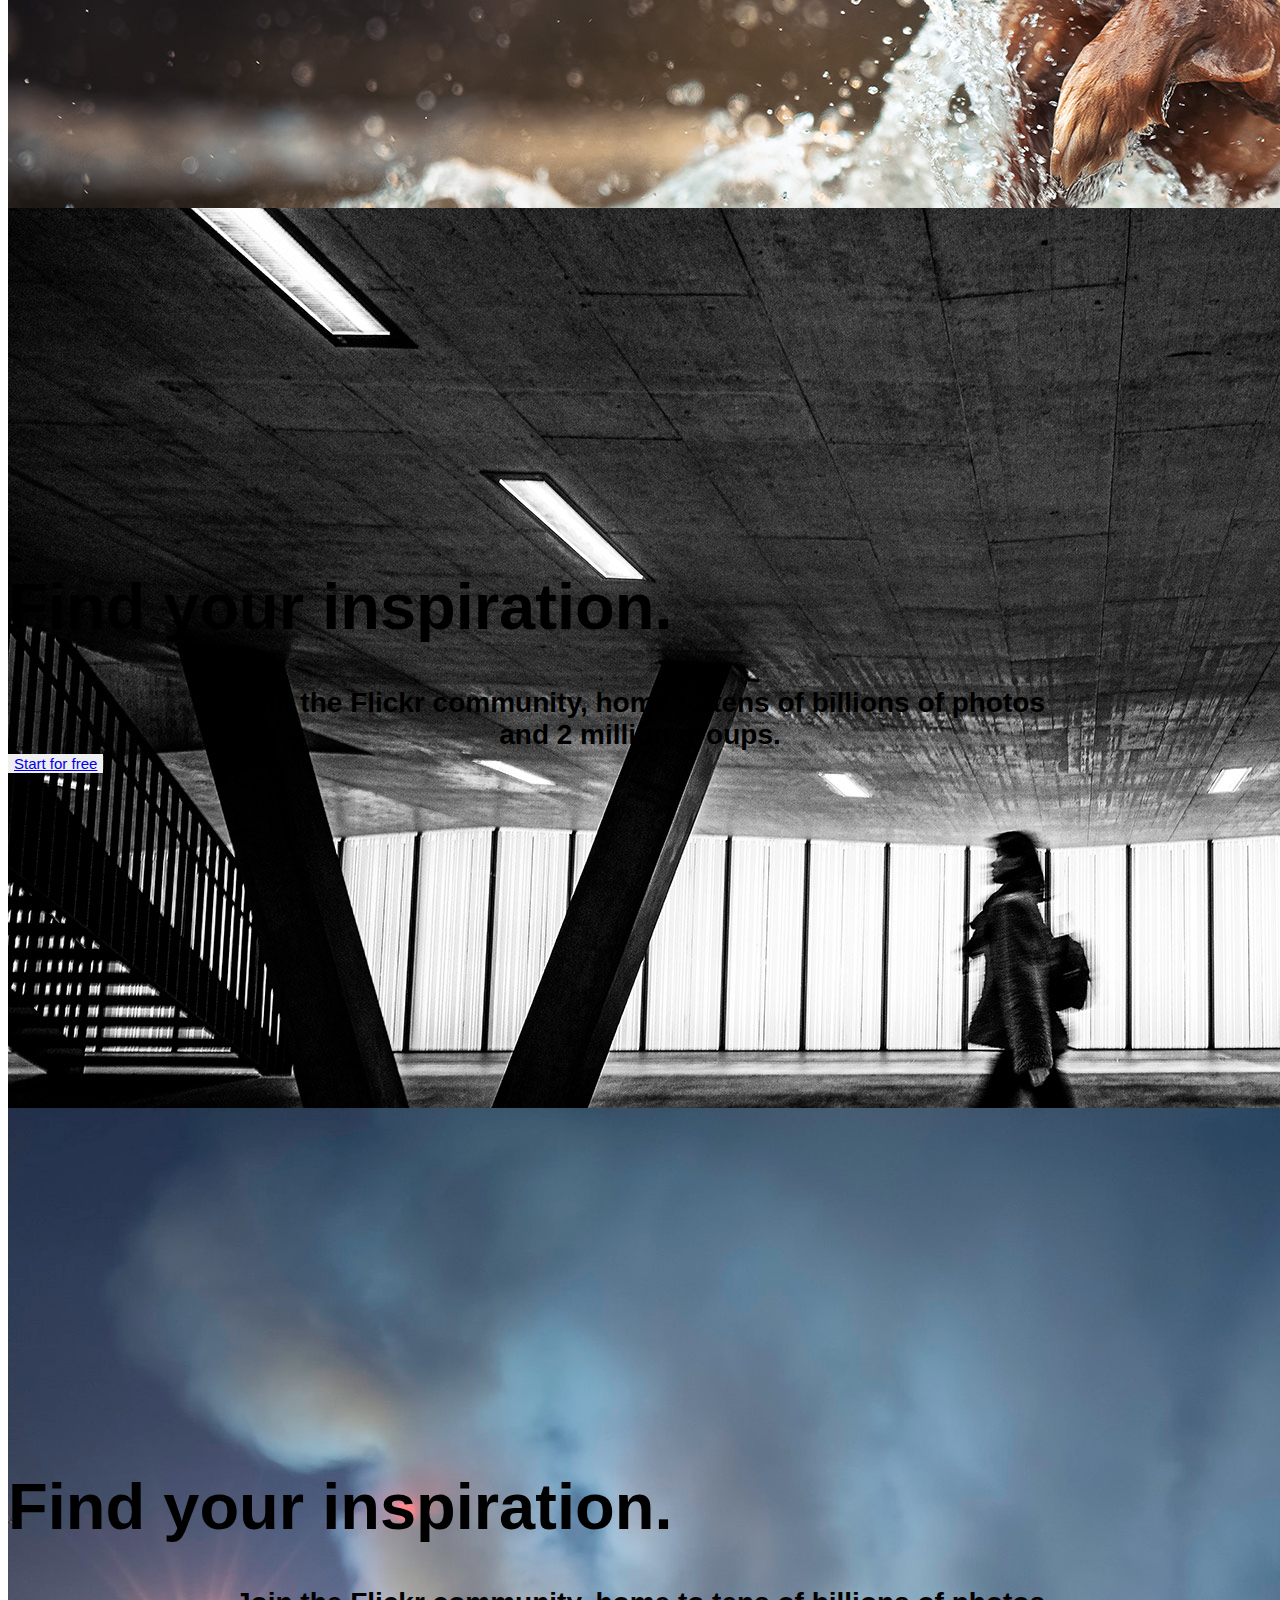
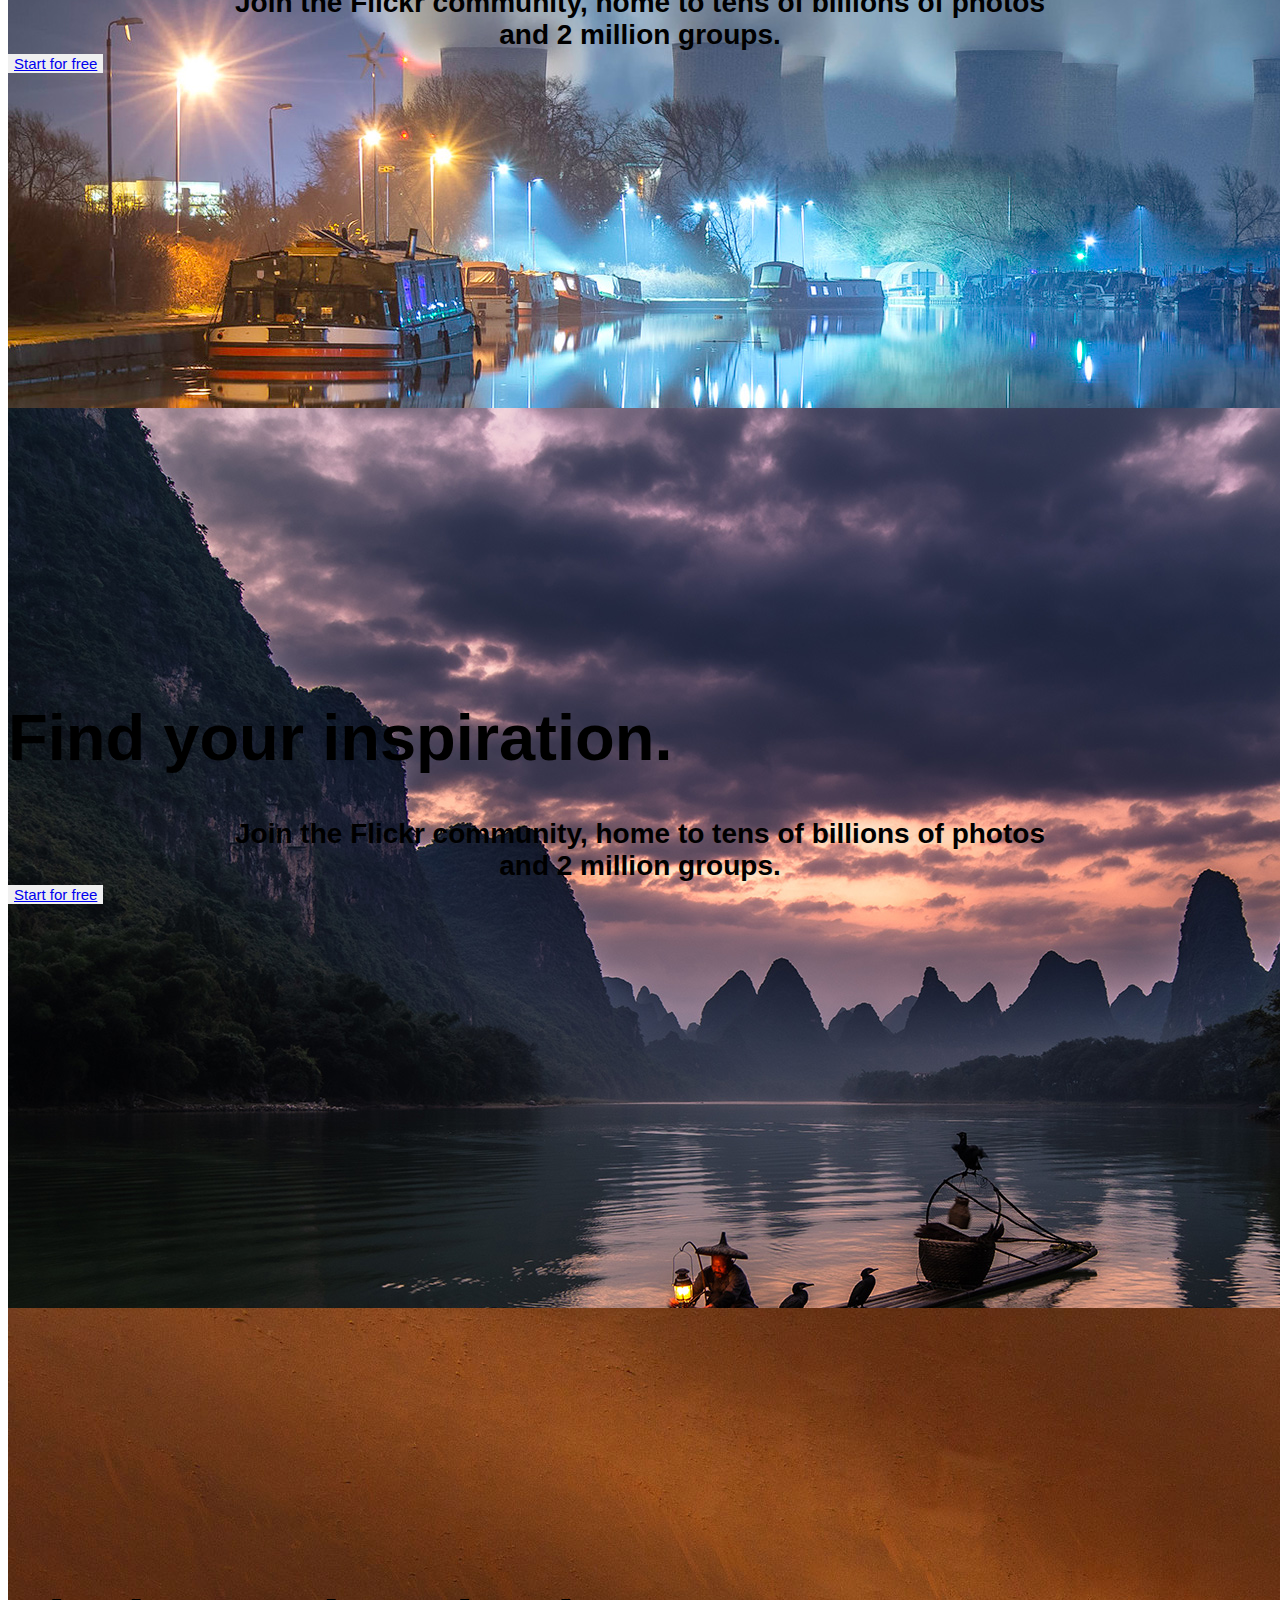
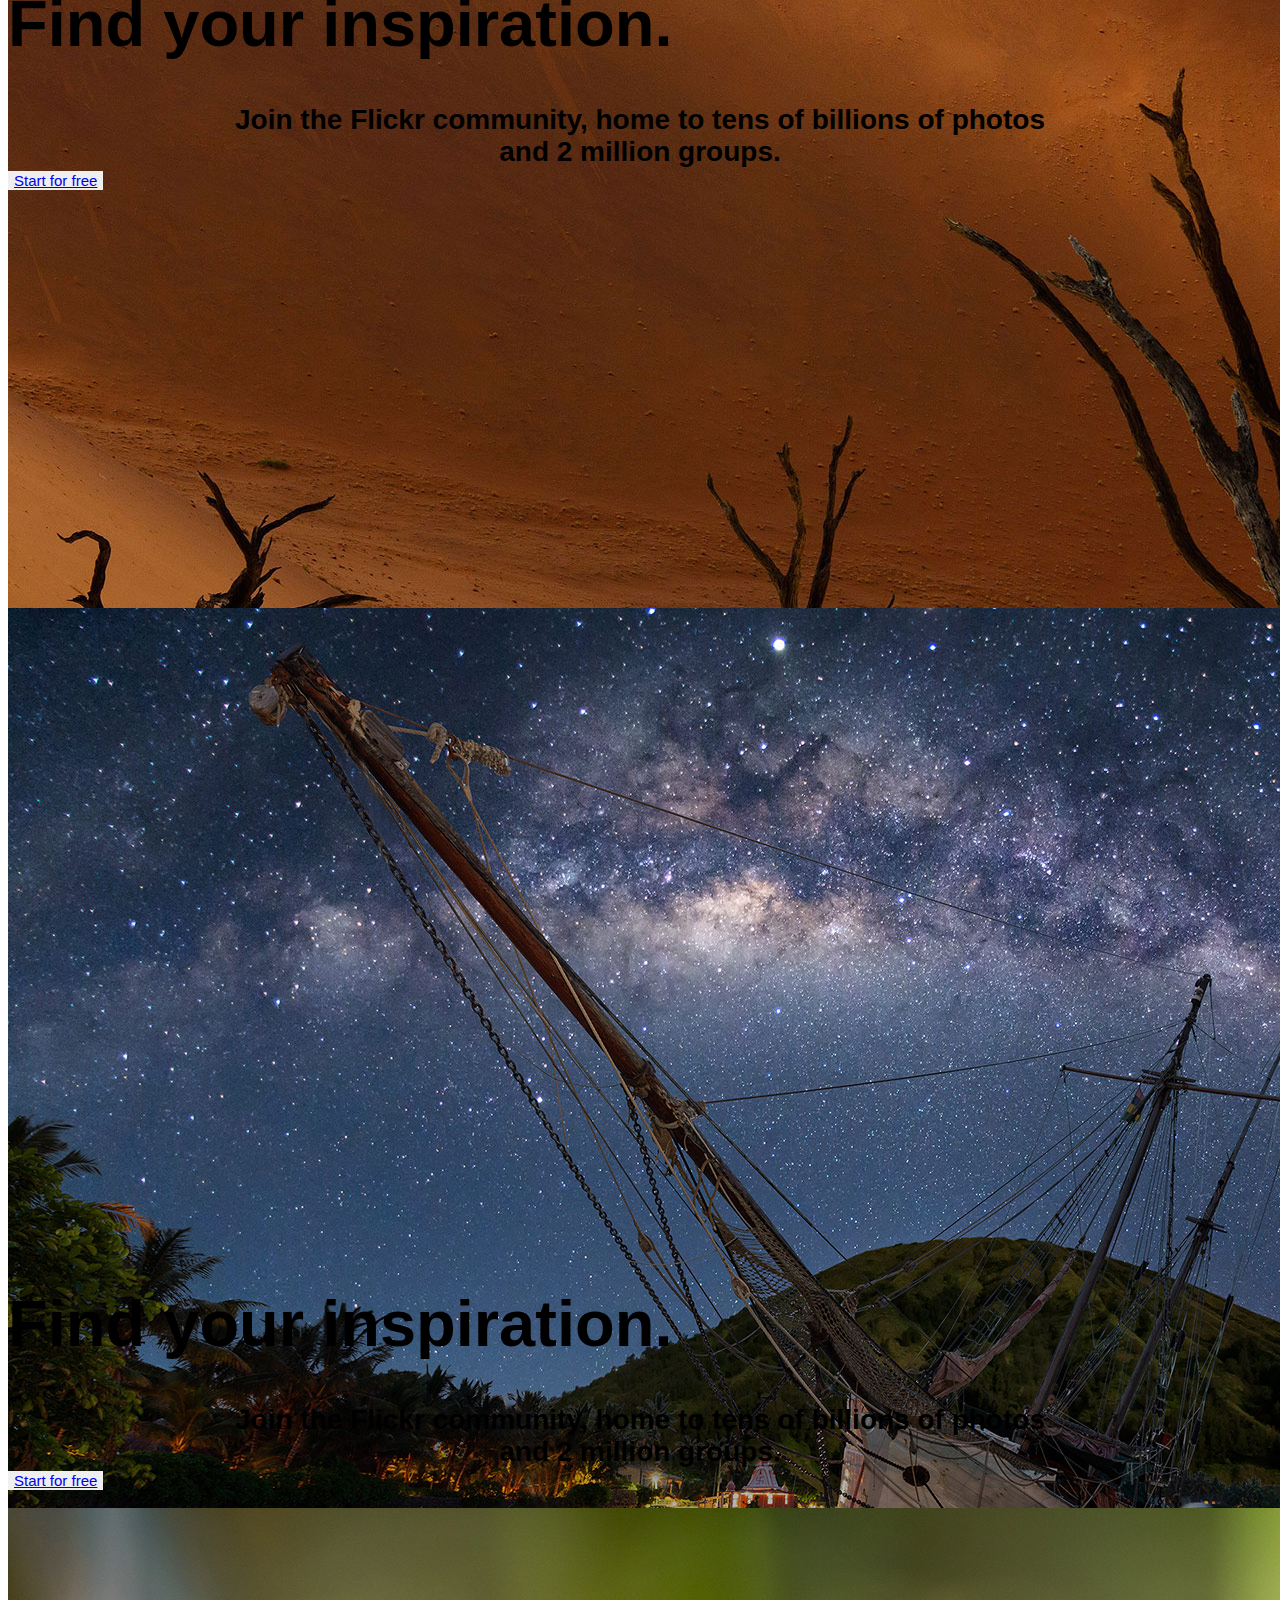
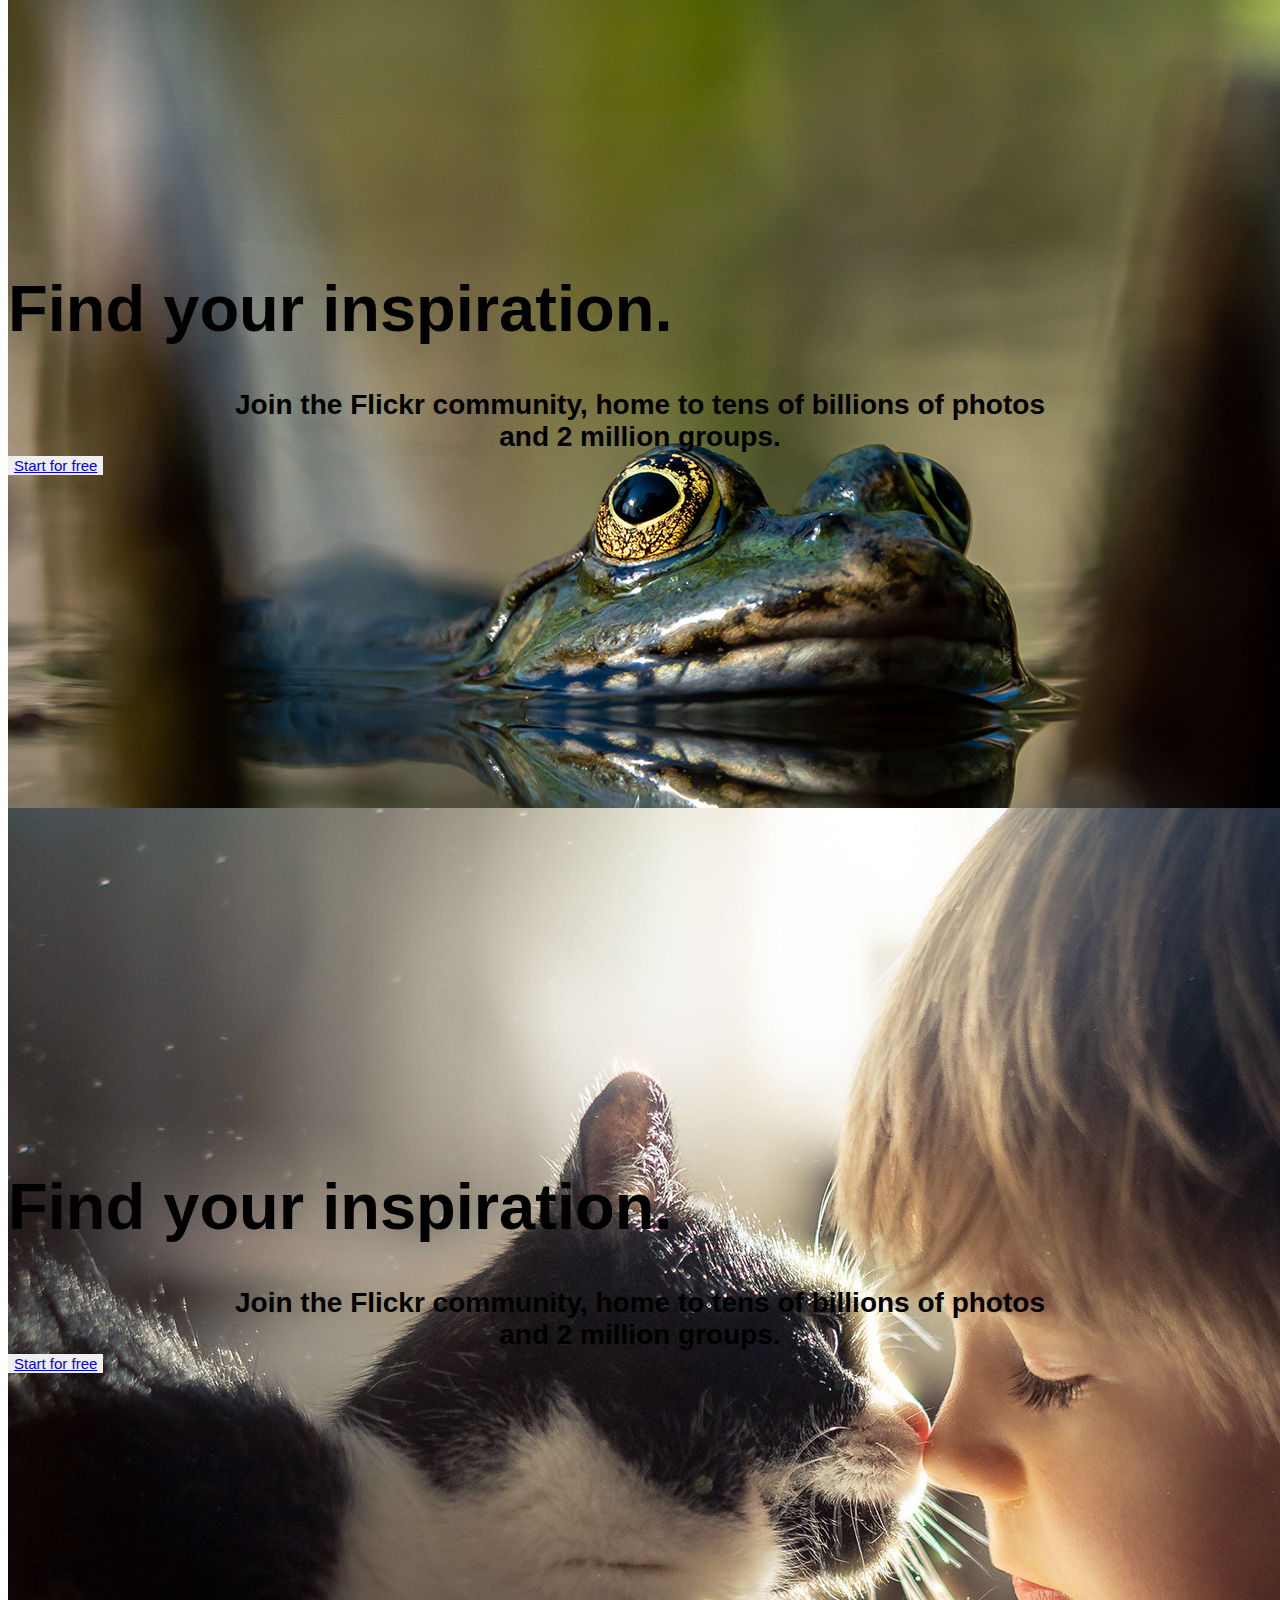
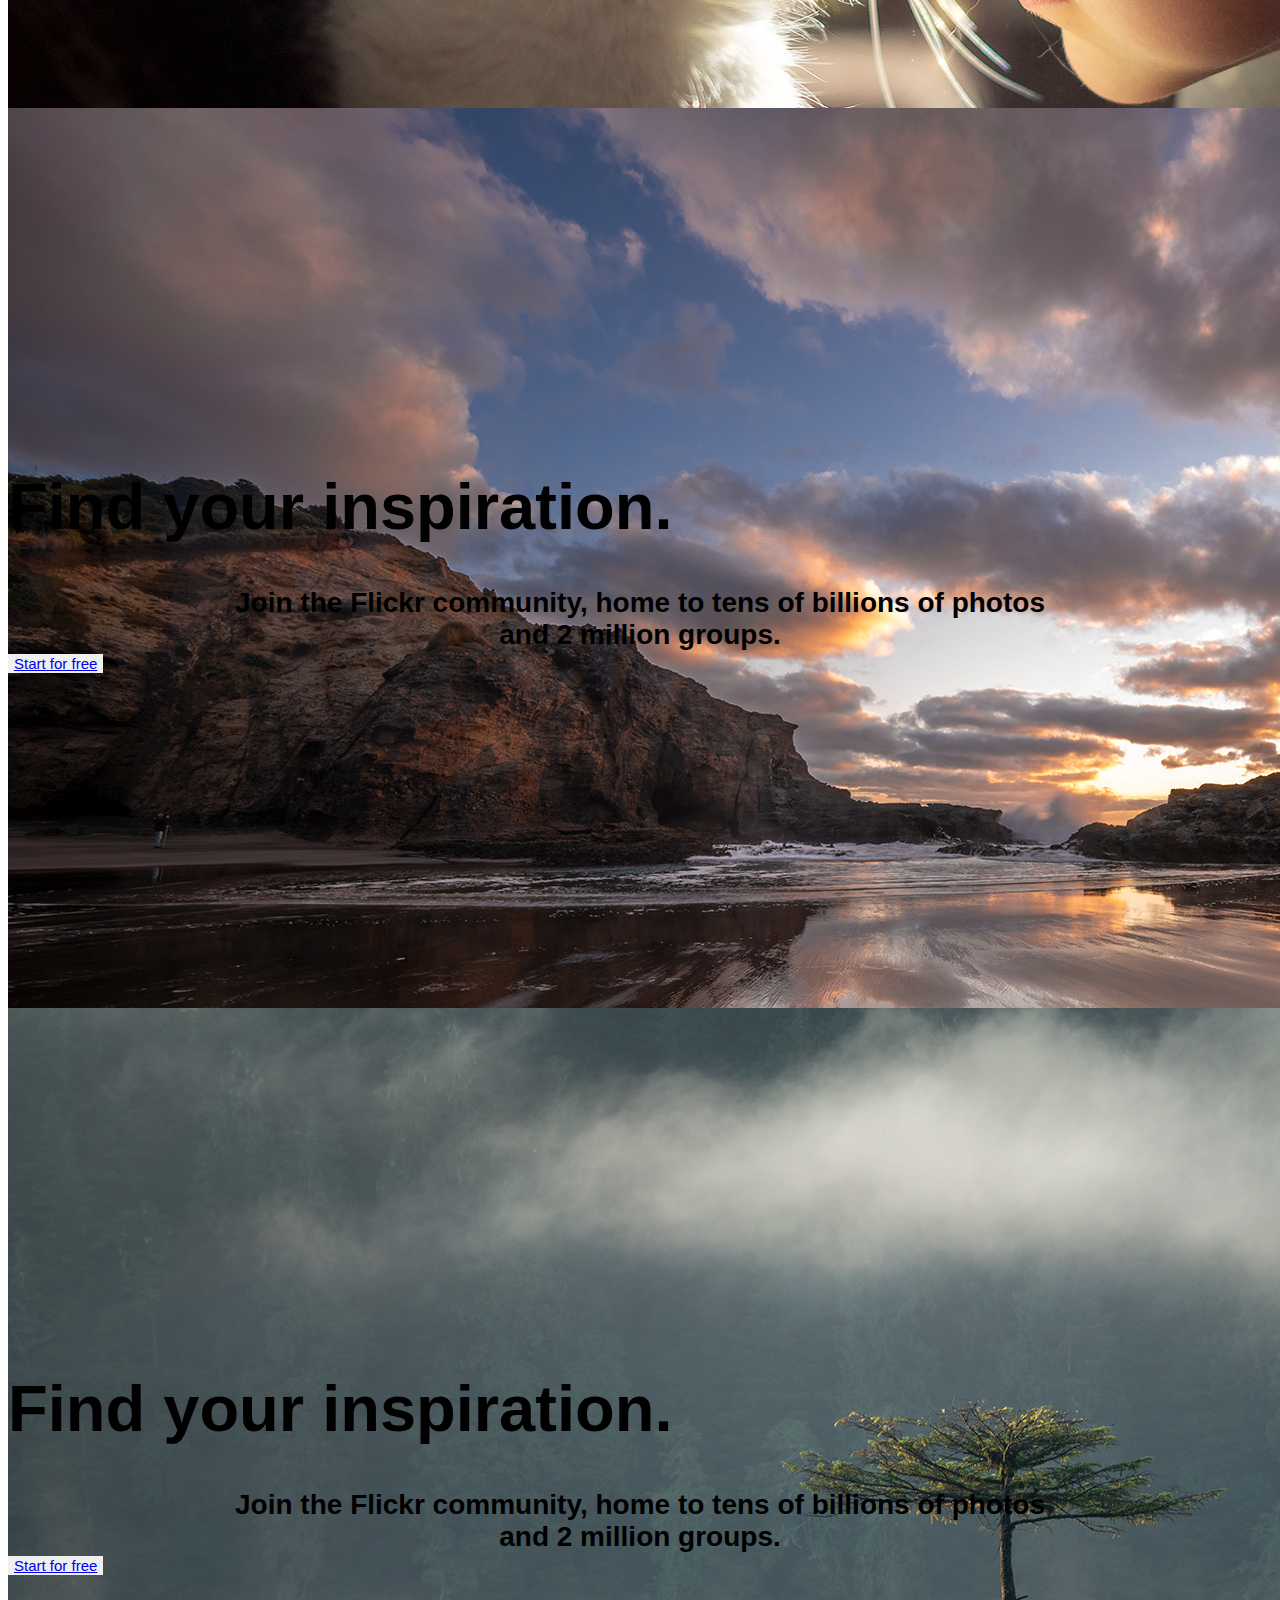
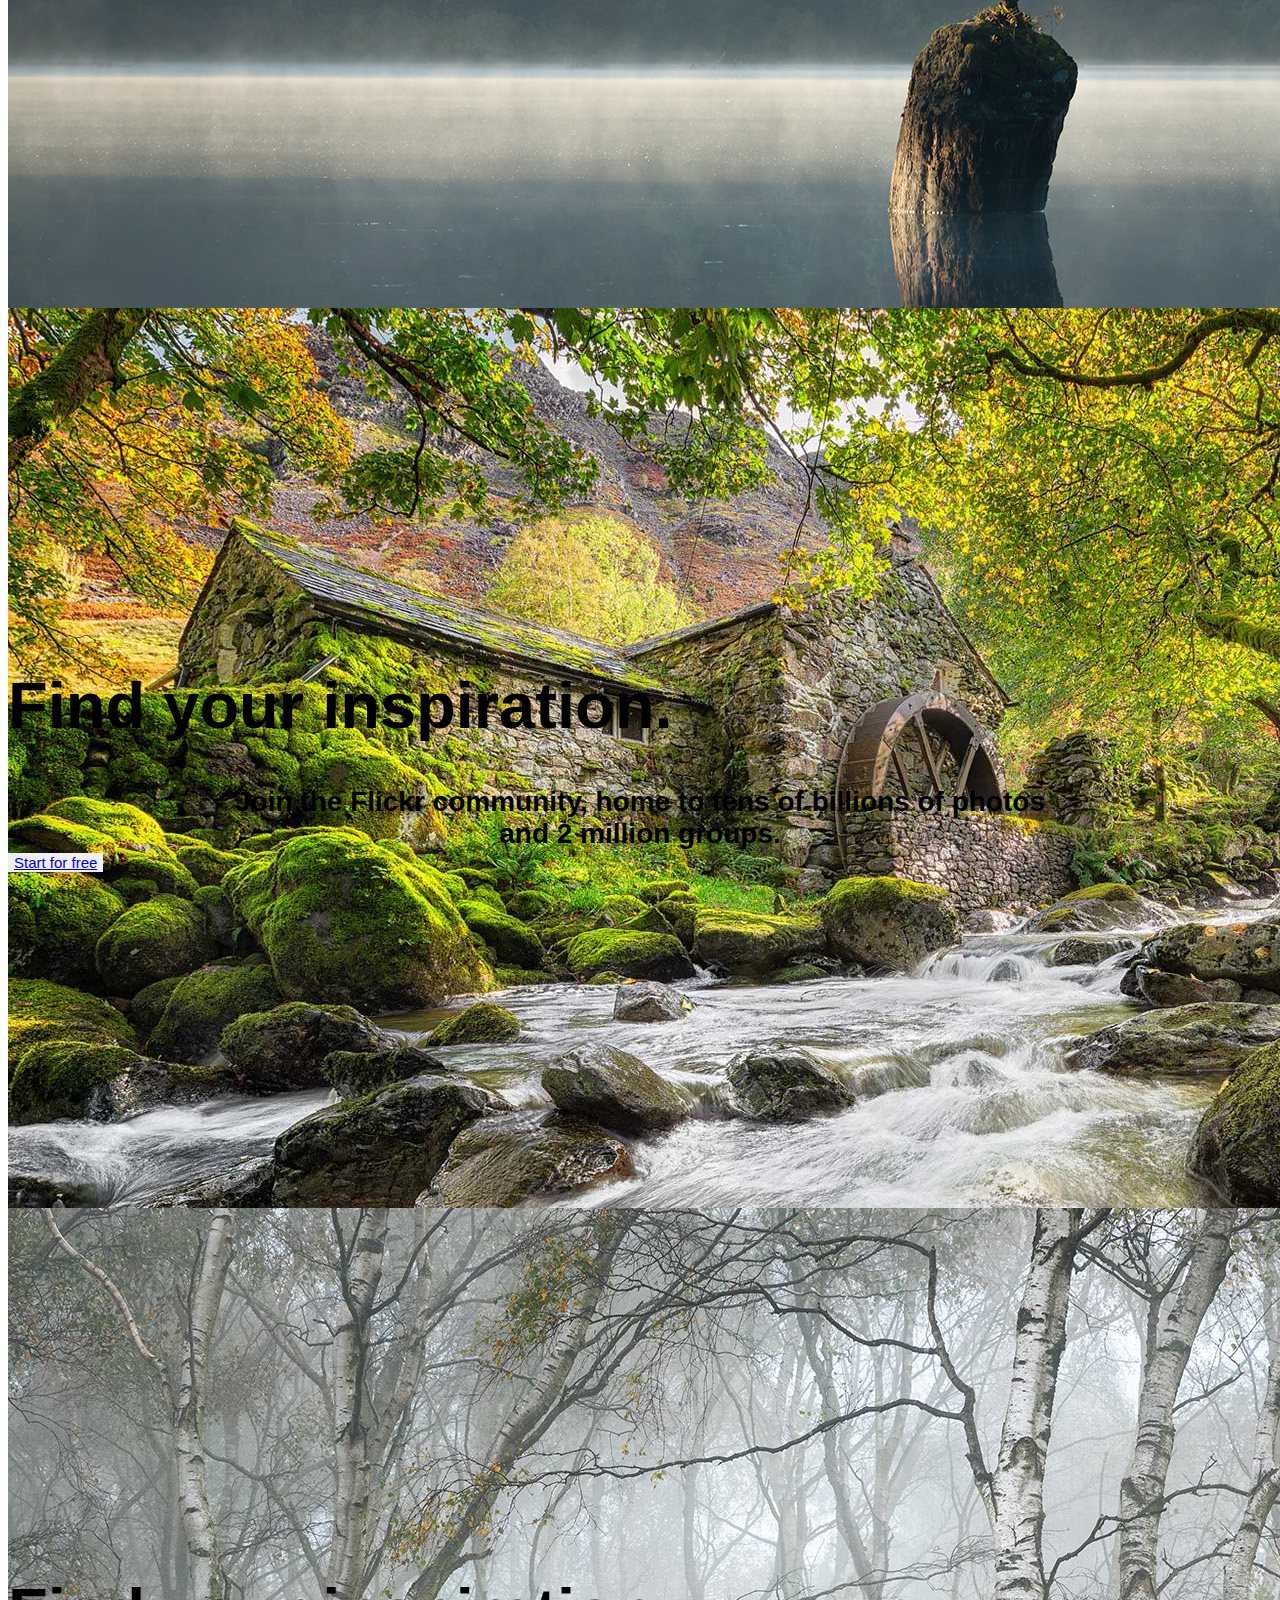
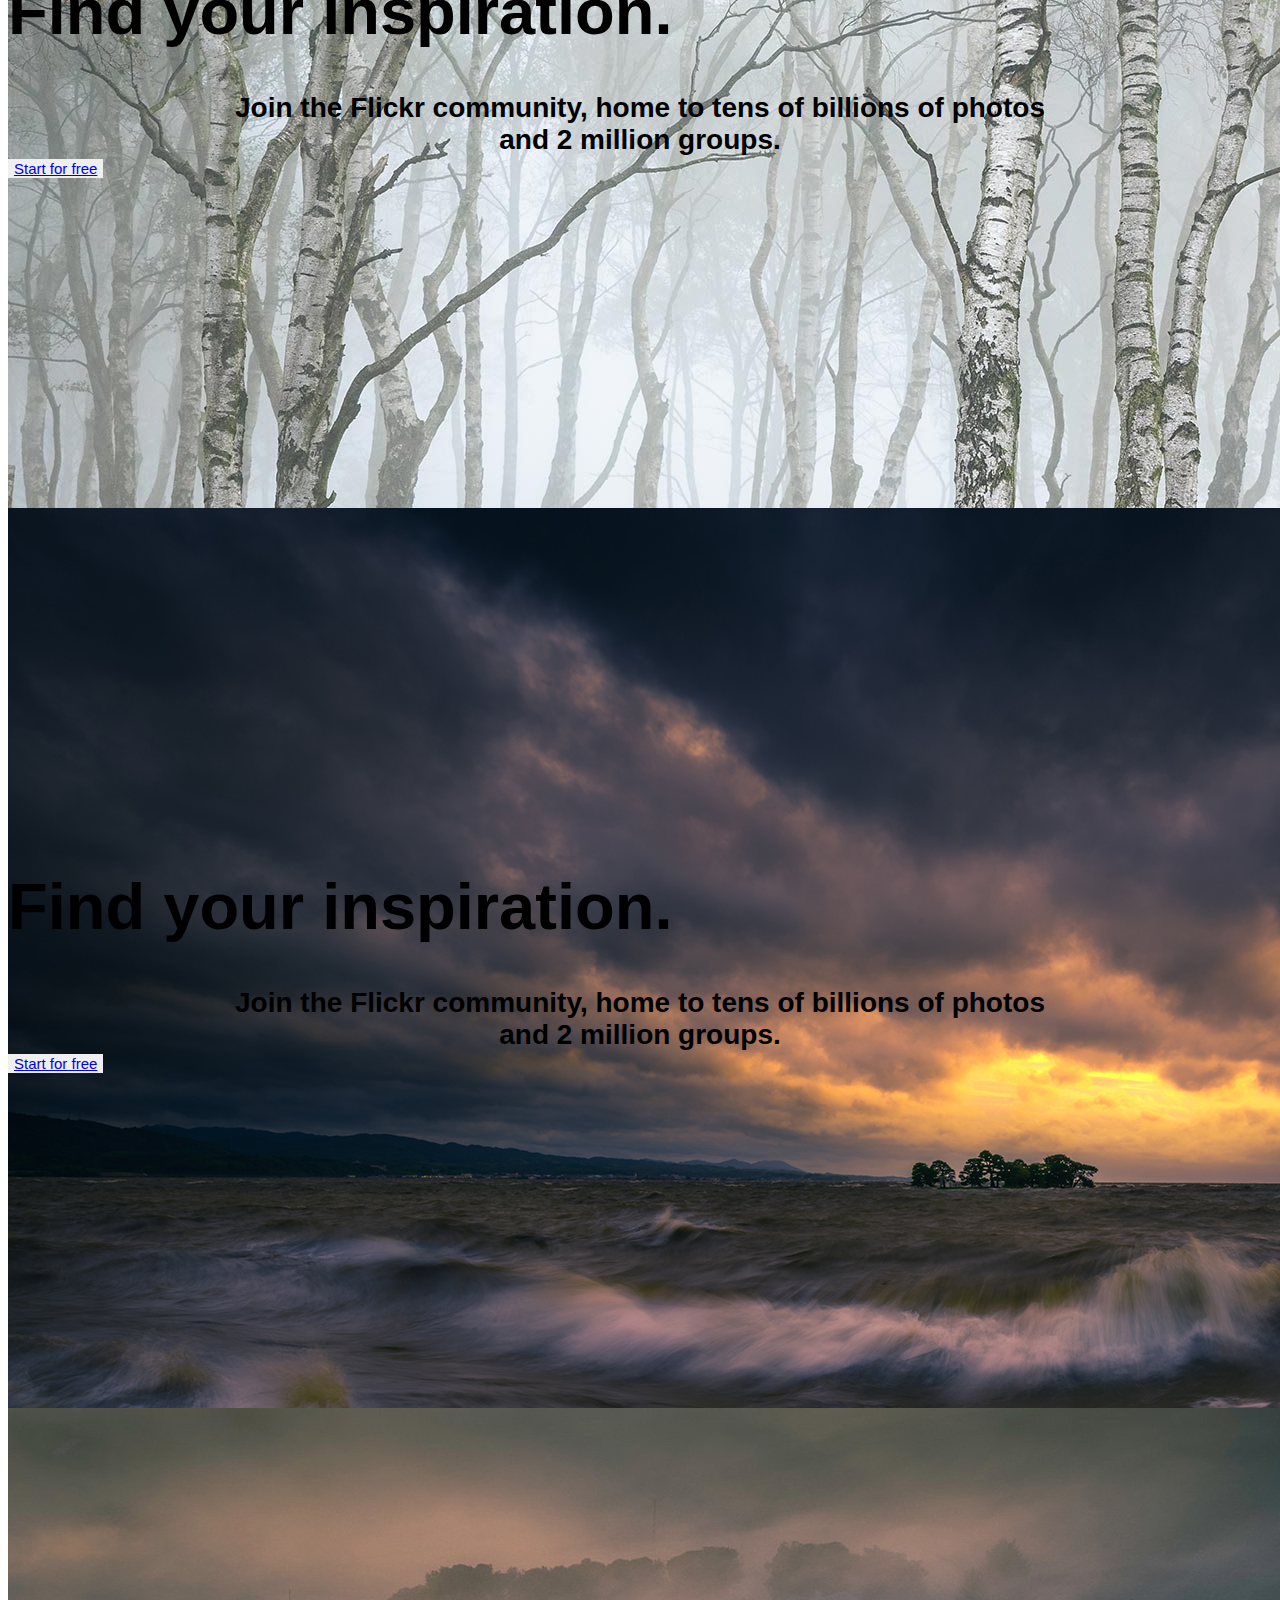
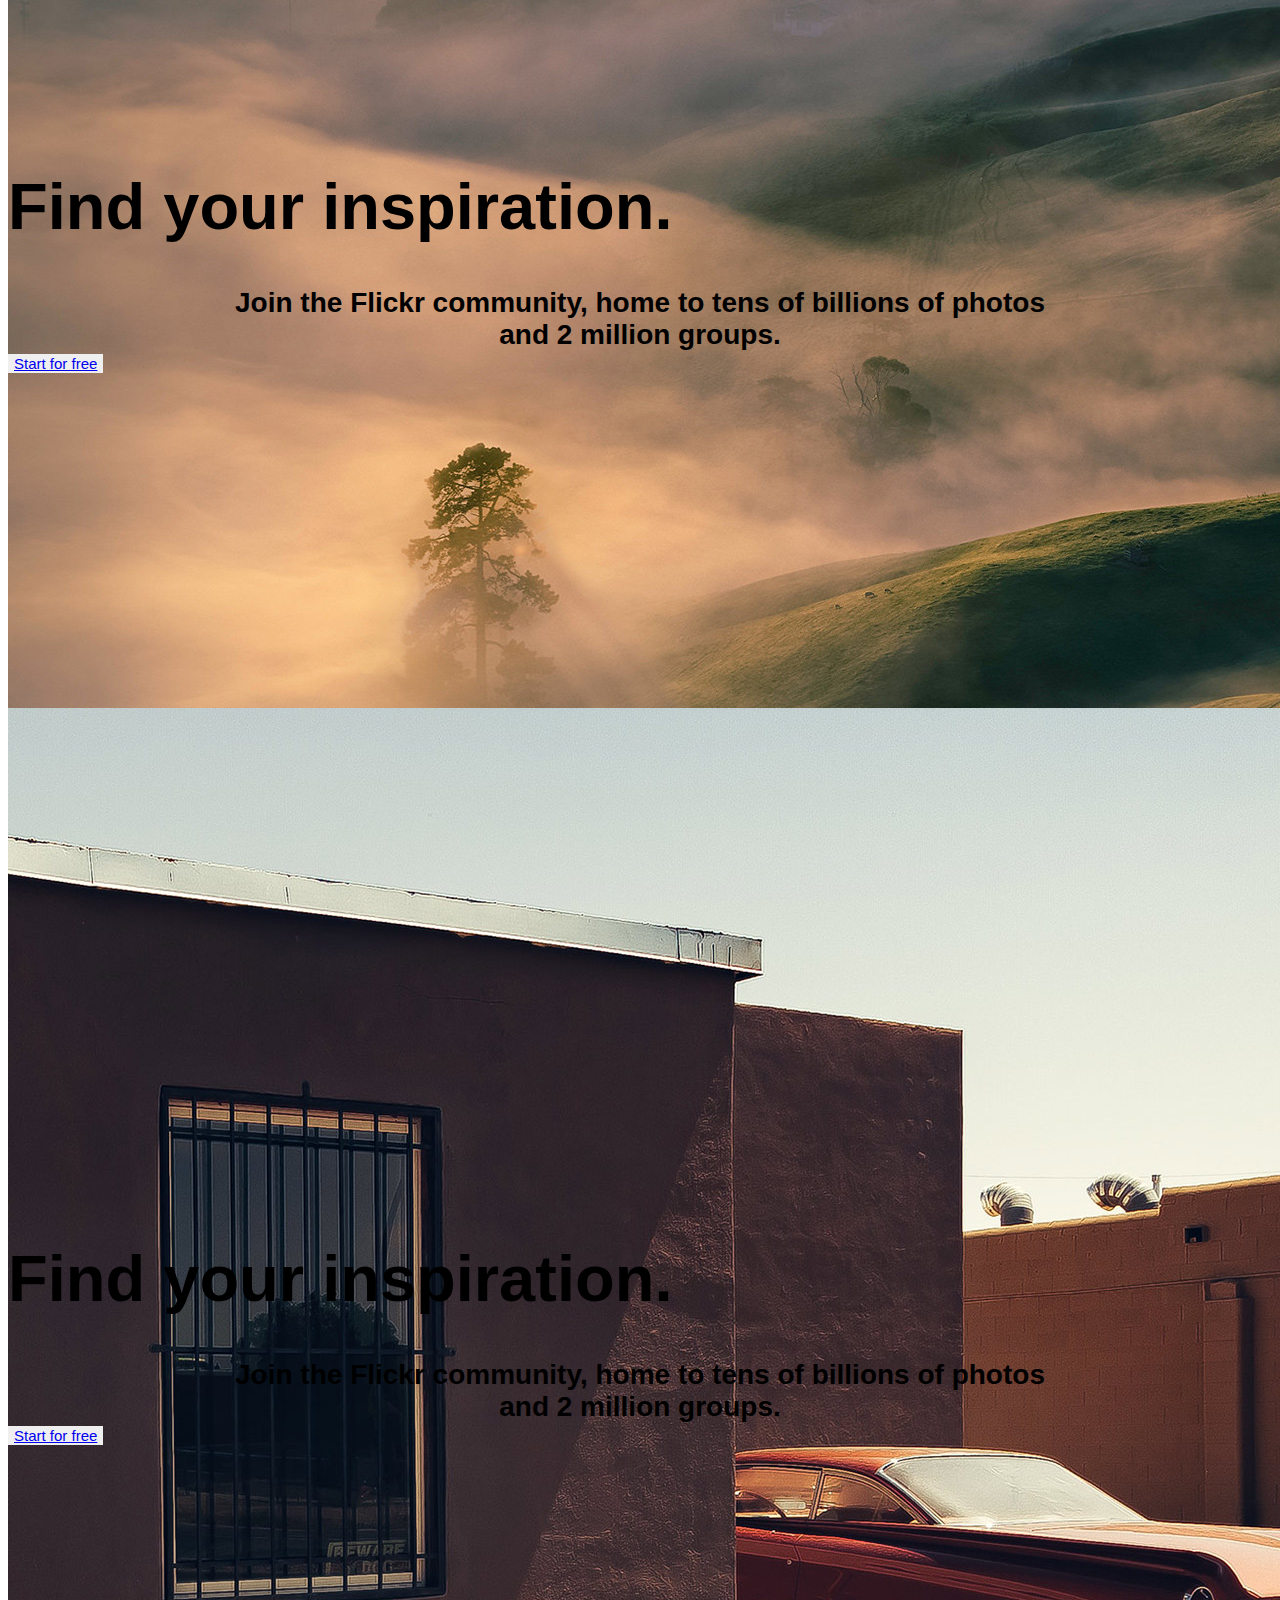
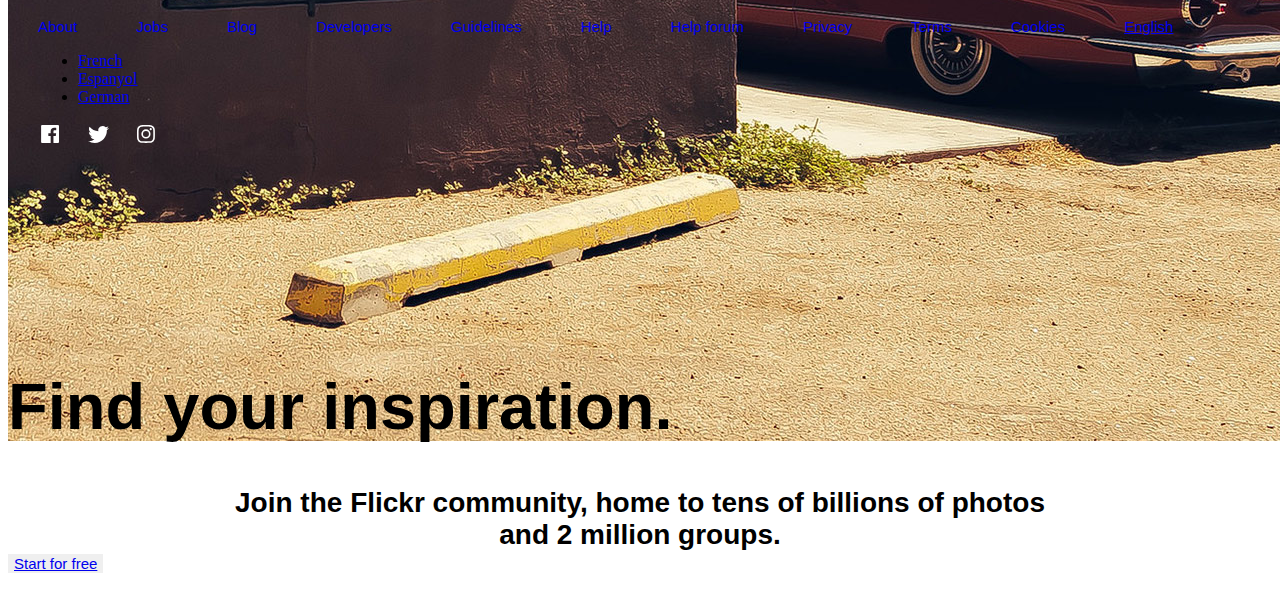
==== commit 7fb2e574: "done with flickr clone landing page" ====
--- a/index.html
+++ b/index.html
@@ -197,9 +197,9 @@
       
   </div>
 
-<footer class="container-fluid w-100">
+<footer class="container-fluid w-100 ps-5">
   <div class="row">
-    <div class="col-lg-8 tens  w-75">
+    <div class="col-lg-8 tens  w-100">
       <a href="#" class="text-light">About</a>
       <a href="#" class="text-light">Jobs</a>
       <a href="#" class="text-light">Blog</a>
@@ -210,22 +210,25 @@
       <a href="#" class="text-light">Privacy</a>
       <a href="#" class="text-light">Terms</a>
       <a href="#" class="text-light">Cookies</a>
+
+      <span class="dropdown me-3 ">
+        <a class="btn btn-secondary dropdown-toggle bg-transparent " href="#" role="button" id="dropdownMenuLink" data-bs-toggle="dropdown" aria-expanded="false">
+          English
+        </a> 
+        <ul class="dropdown-menu" aria-labelledby="dropdownMenuLink">
+          <li><a class="dropdown-item" href="#">French</a></li>
+          <li><a class="dropdown-item" href="#">Espanyol</a></li>
+          <li><a class="dropdown-item" href="#">German</a></li>
+        </ul>
+      </span>
+      <span class="logosocials">
+        <a href="#" class="text-light text-decoration-none"><img src="images/flickrimg/svgexport-8.svg" alt=""></a>
+        <a href="#" class="text-light text-decoration-none"><img src="images/flickrimg/svgexport-9.svg" alt=""></a>
+        <a href="#" class="text-light text-decoration-none"><img src="images/flickrimg/svgexport-10.svg" alt=""></a>
+      </span>
+
     </div>
     
-    <div class="tens2 d-flex gap-2 w-25">
-      <a href="#" class="text-light">
-        <div class="dropdown">
-          <a class="btn btn-secondary dropdown-toggle bg-transparent" href="#" role="button" id="dropdownMenuLink" data-bs-toggle="dropdown" aria-expanded="false">
-            English
-          </a> 
-          <ul class="dropdown-menu" aria-labelledby="dropdownMenuLink">
-            <li><a class="dropdown-item" href="#">Action</a></li>
-            <li><a class="dropdown-item" href="#">Another action</a></li>
-            <li><a class="dropdown-item" href="#">Something else here</a></li>
-          </ul>
-        </div>
-      </a>
-      <a href="#" class="text-light text-decoration-none">About</a>
     </div>
     </div>
     
--- a/style/index.css
+++ b/style/index.css
@@ -54,5 +54,14 @@
   font-size: 15px;
   text-decoration:none;
   font-family: 'Proxima Nova Condensed', sans-serif !important;
-  margin-right: 40px;
+  margin-right: 55px;
+}
+.btn{
+  border: none;
+  font-size: 15px;
+  font-family: 'Proxima Nova Condensed', sans-serif !important;
+}
+
+.logosocials>a{
+  margin-right: 20px;
 }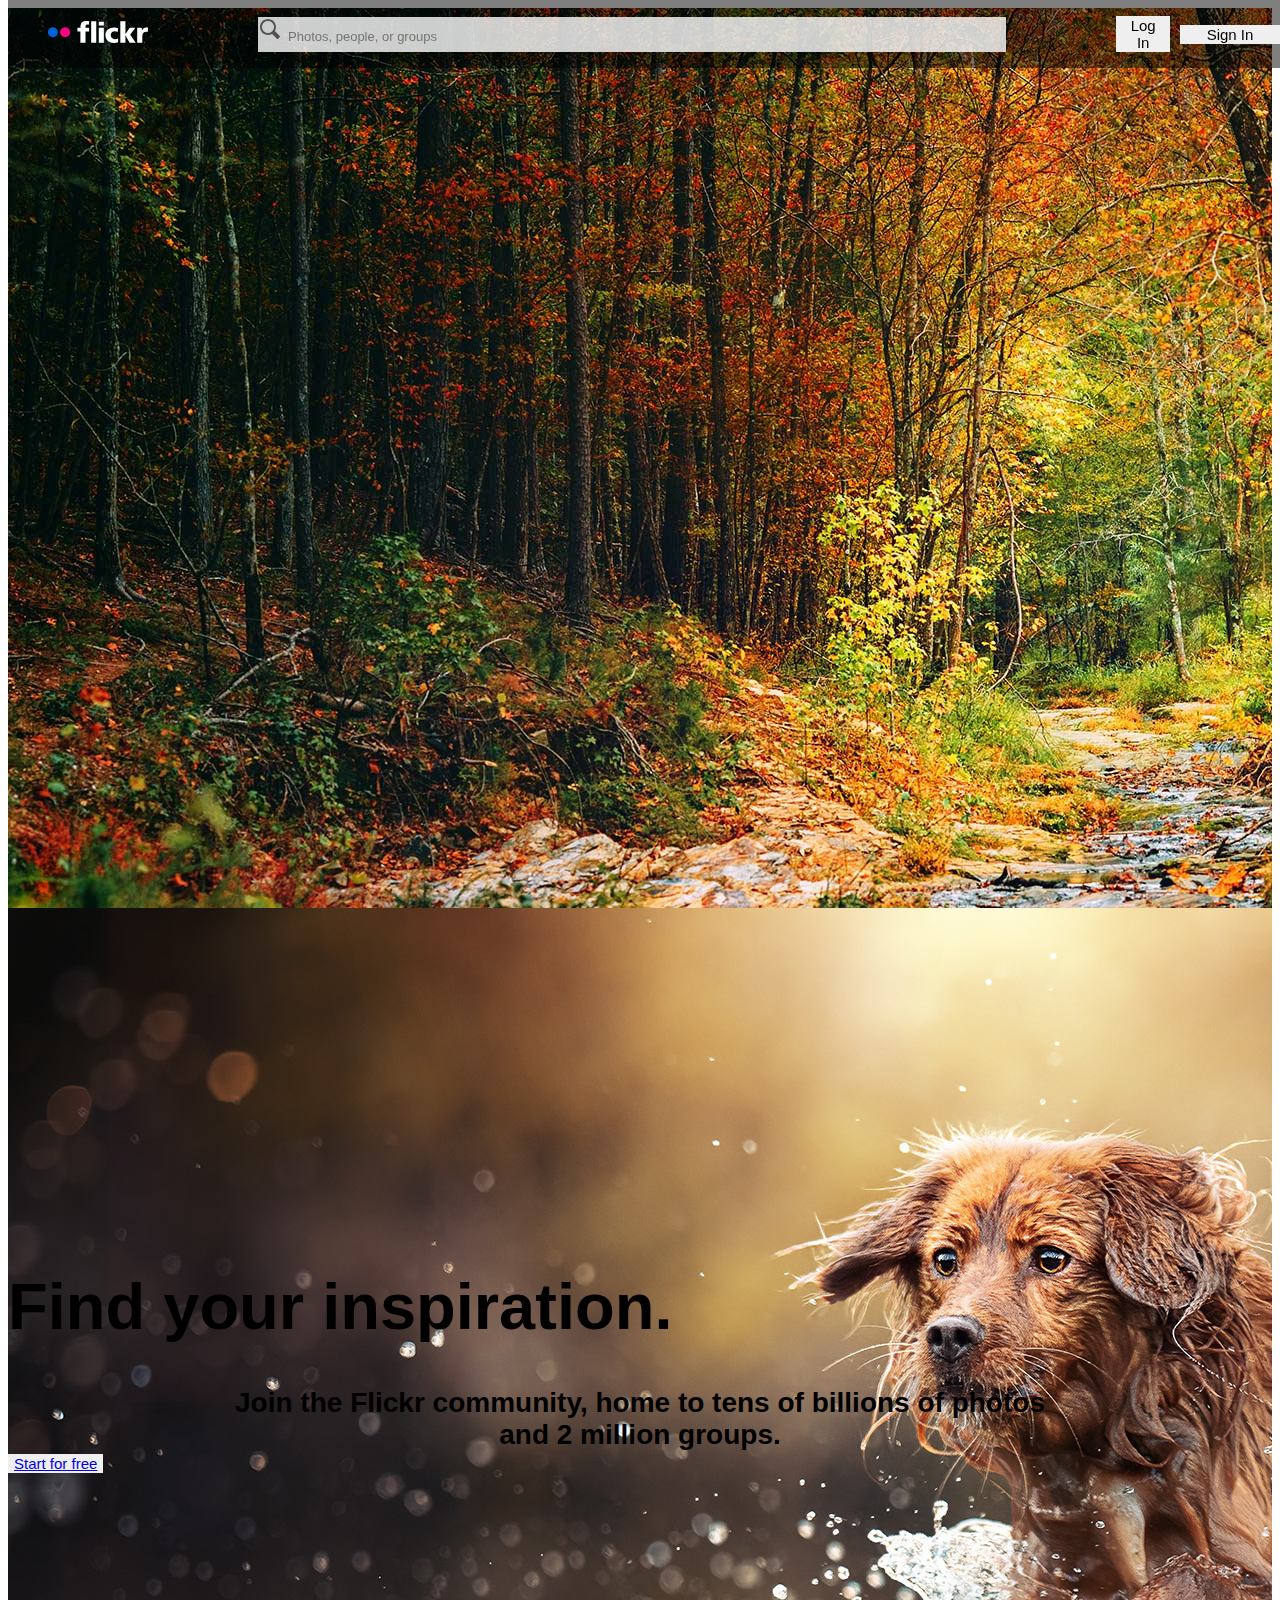
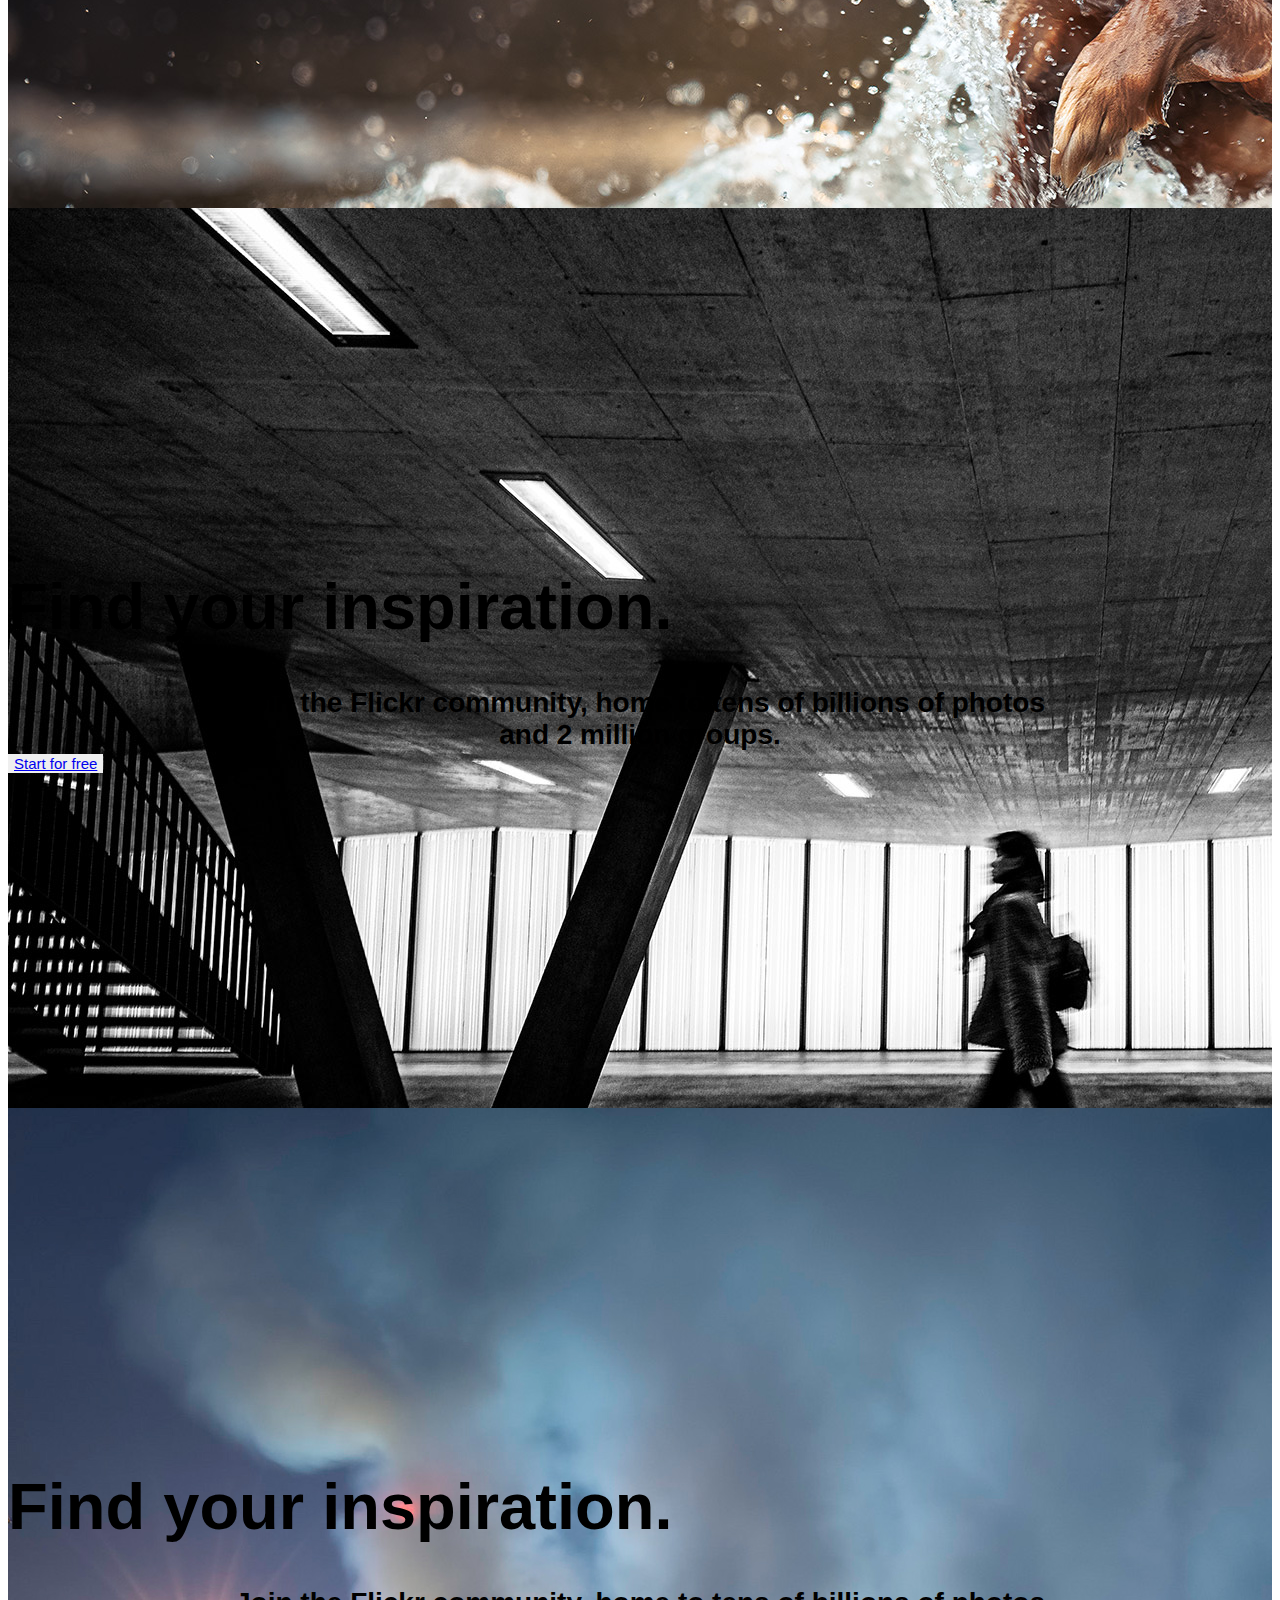
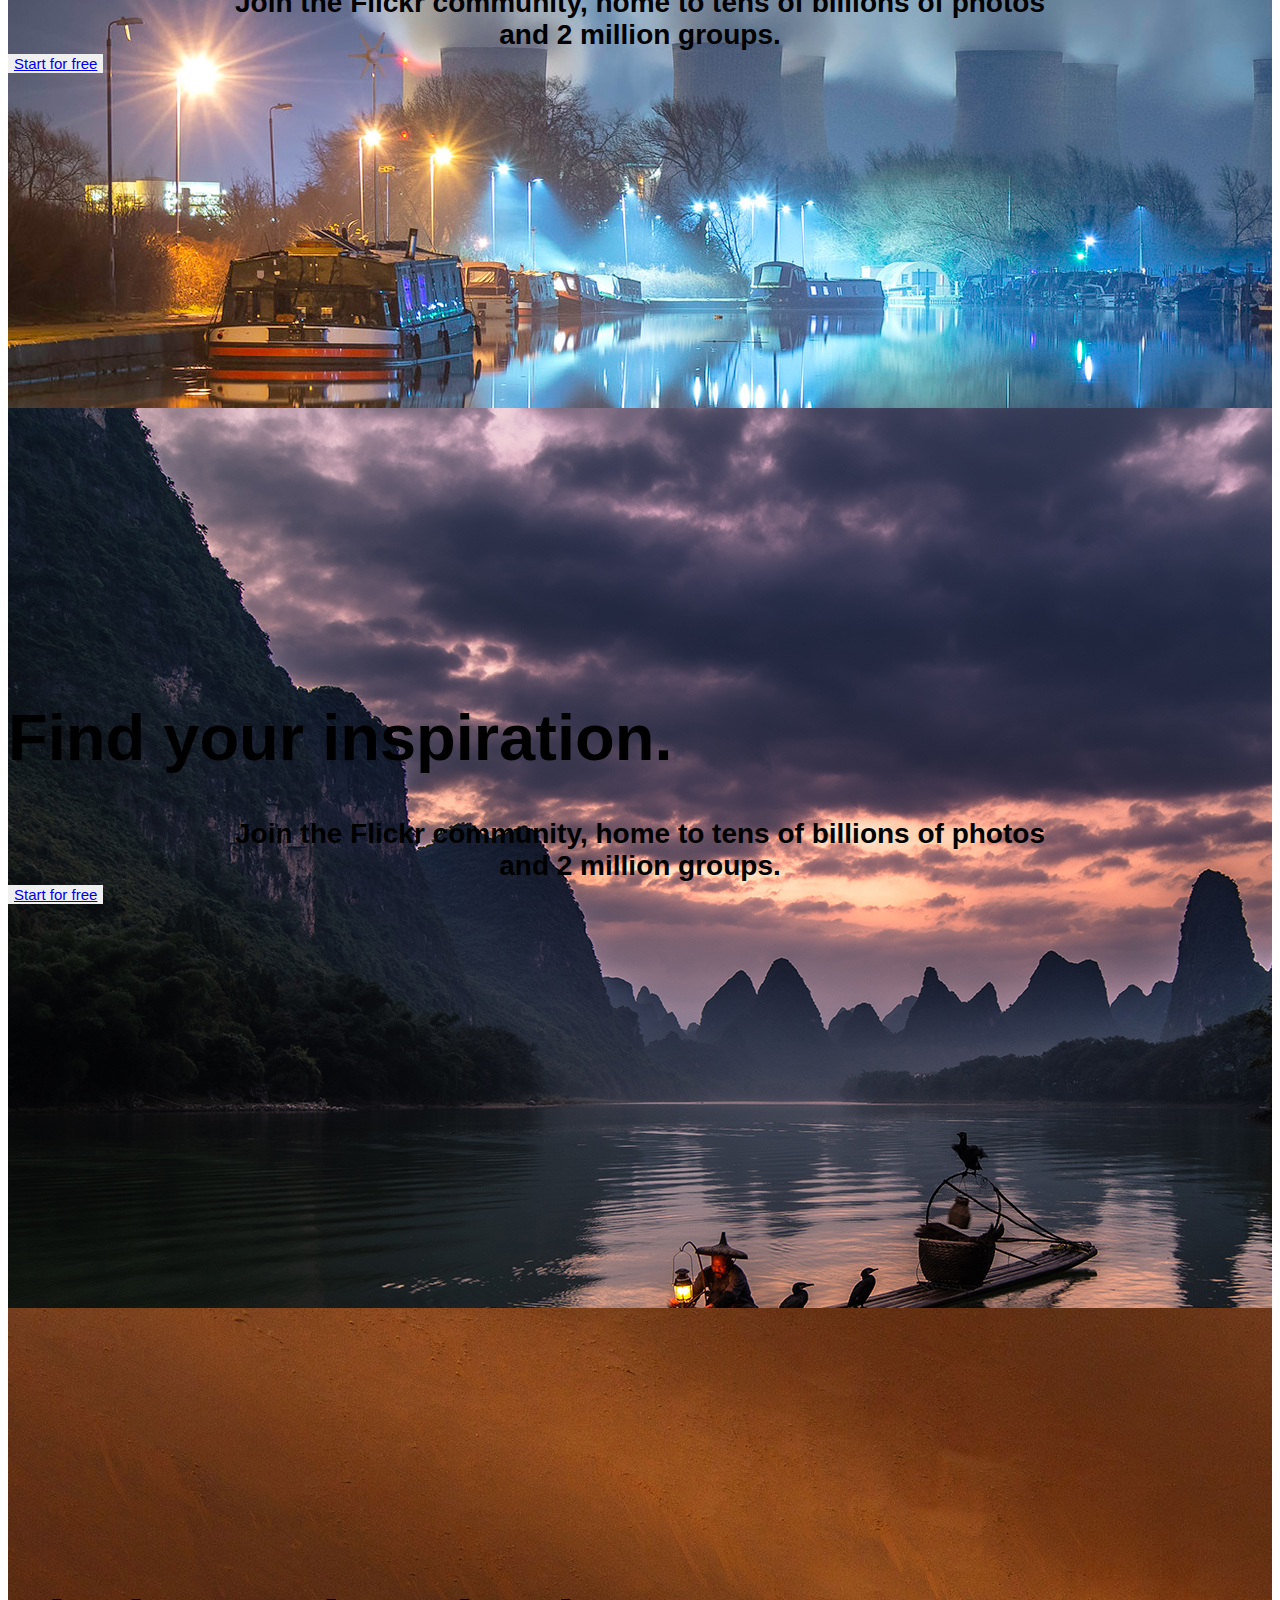
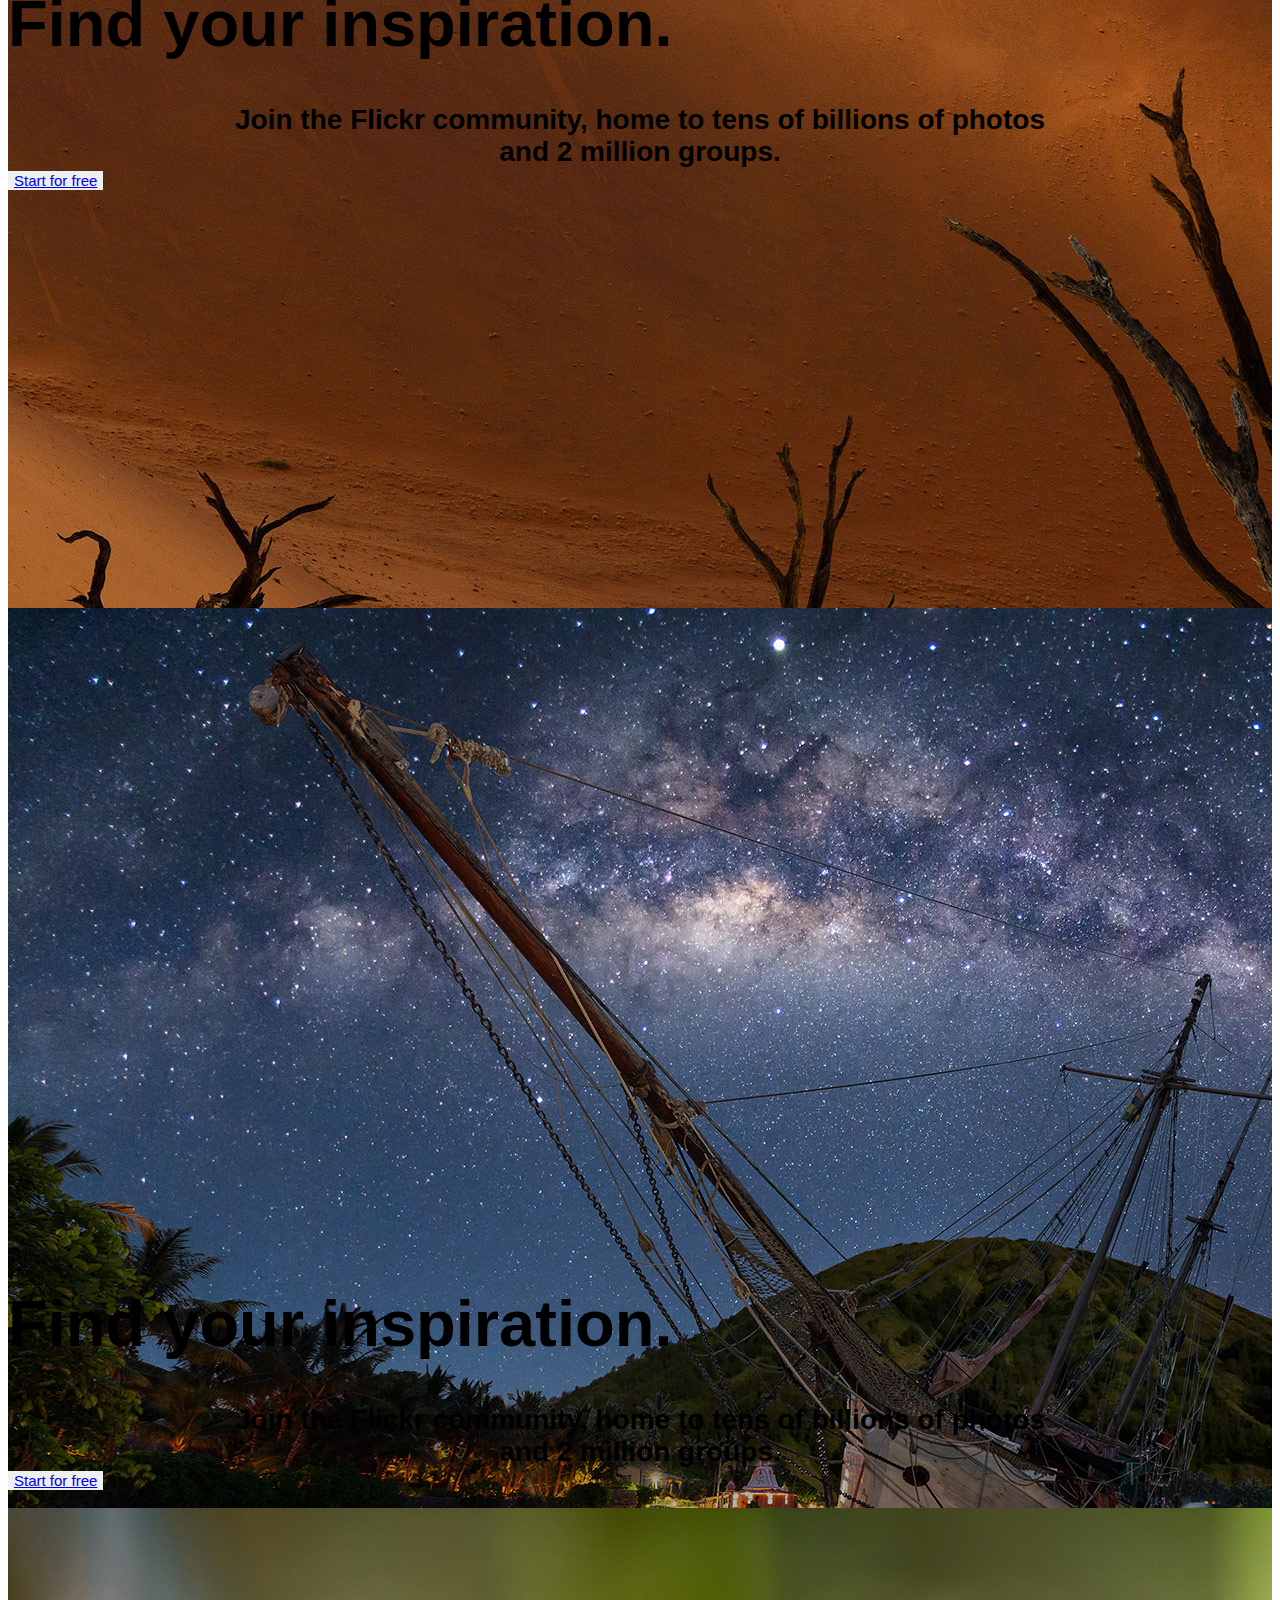
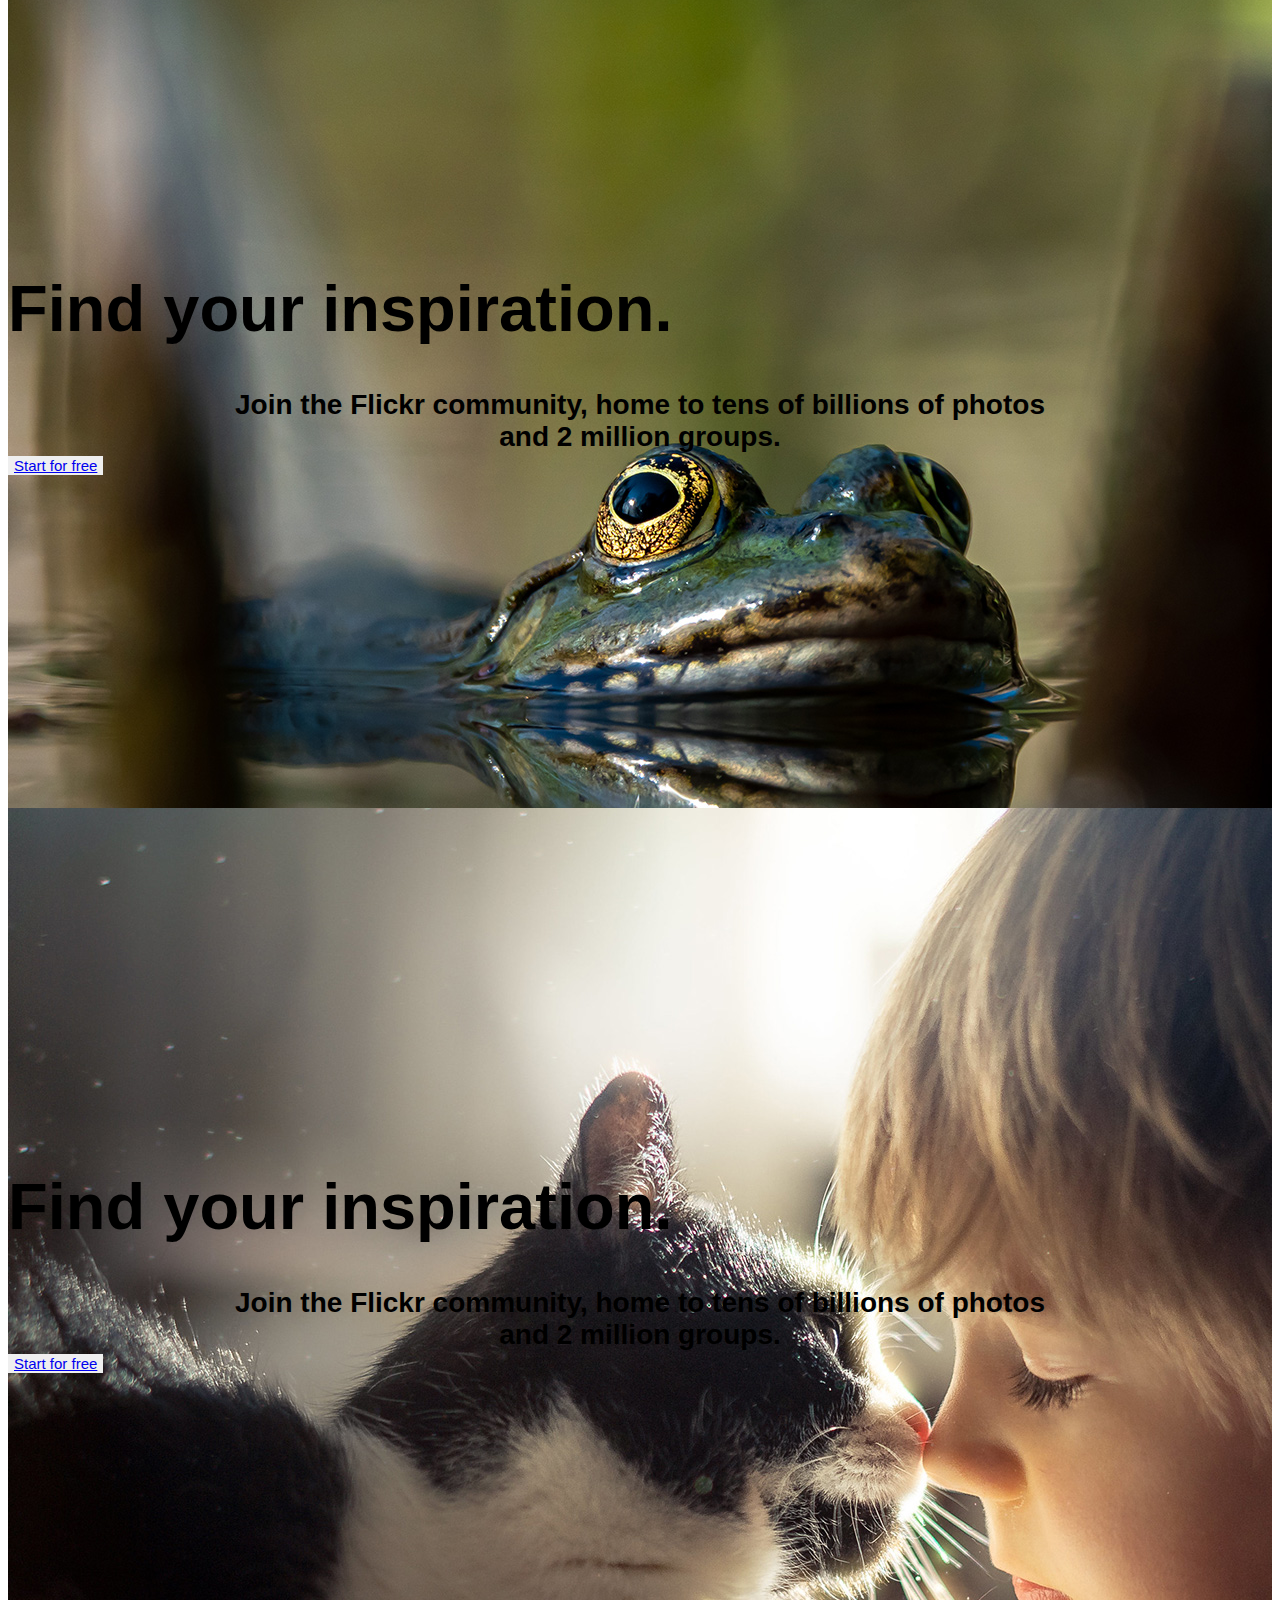
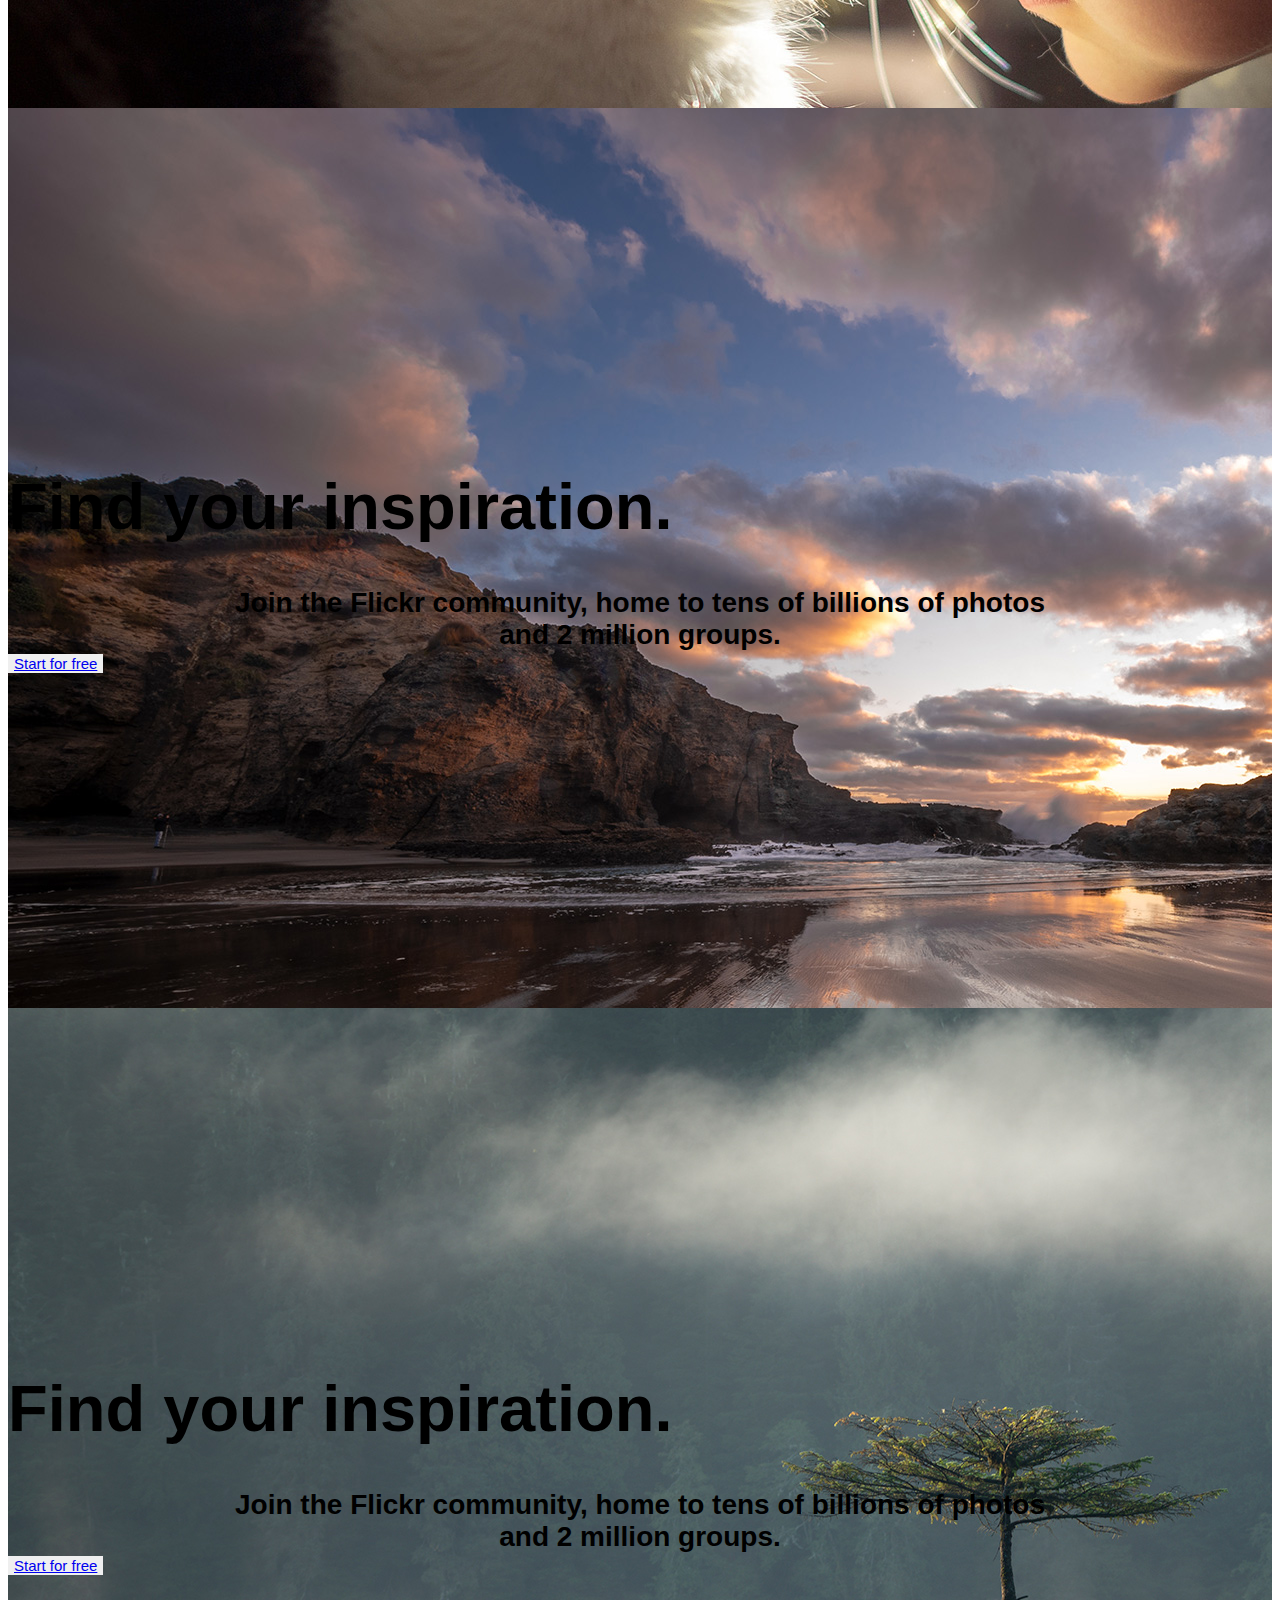
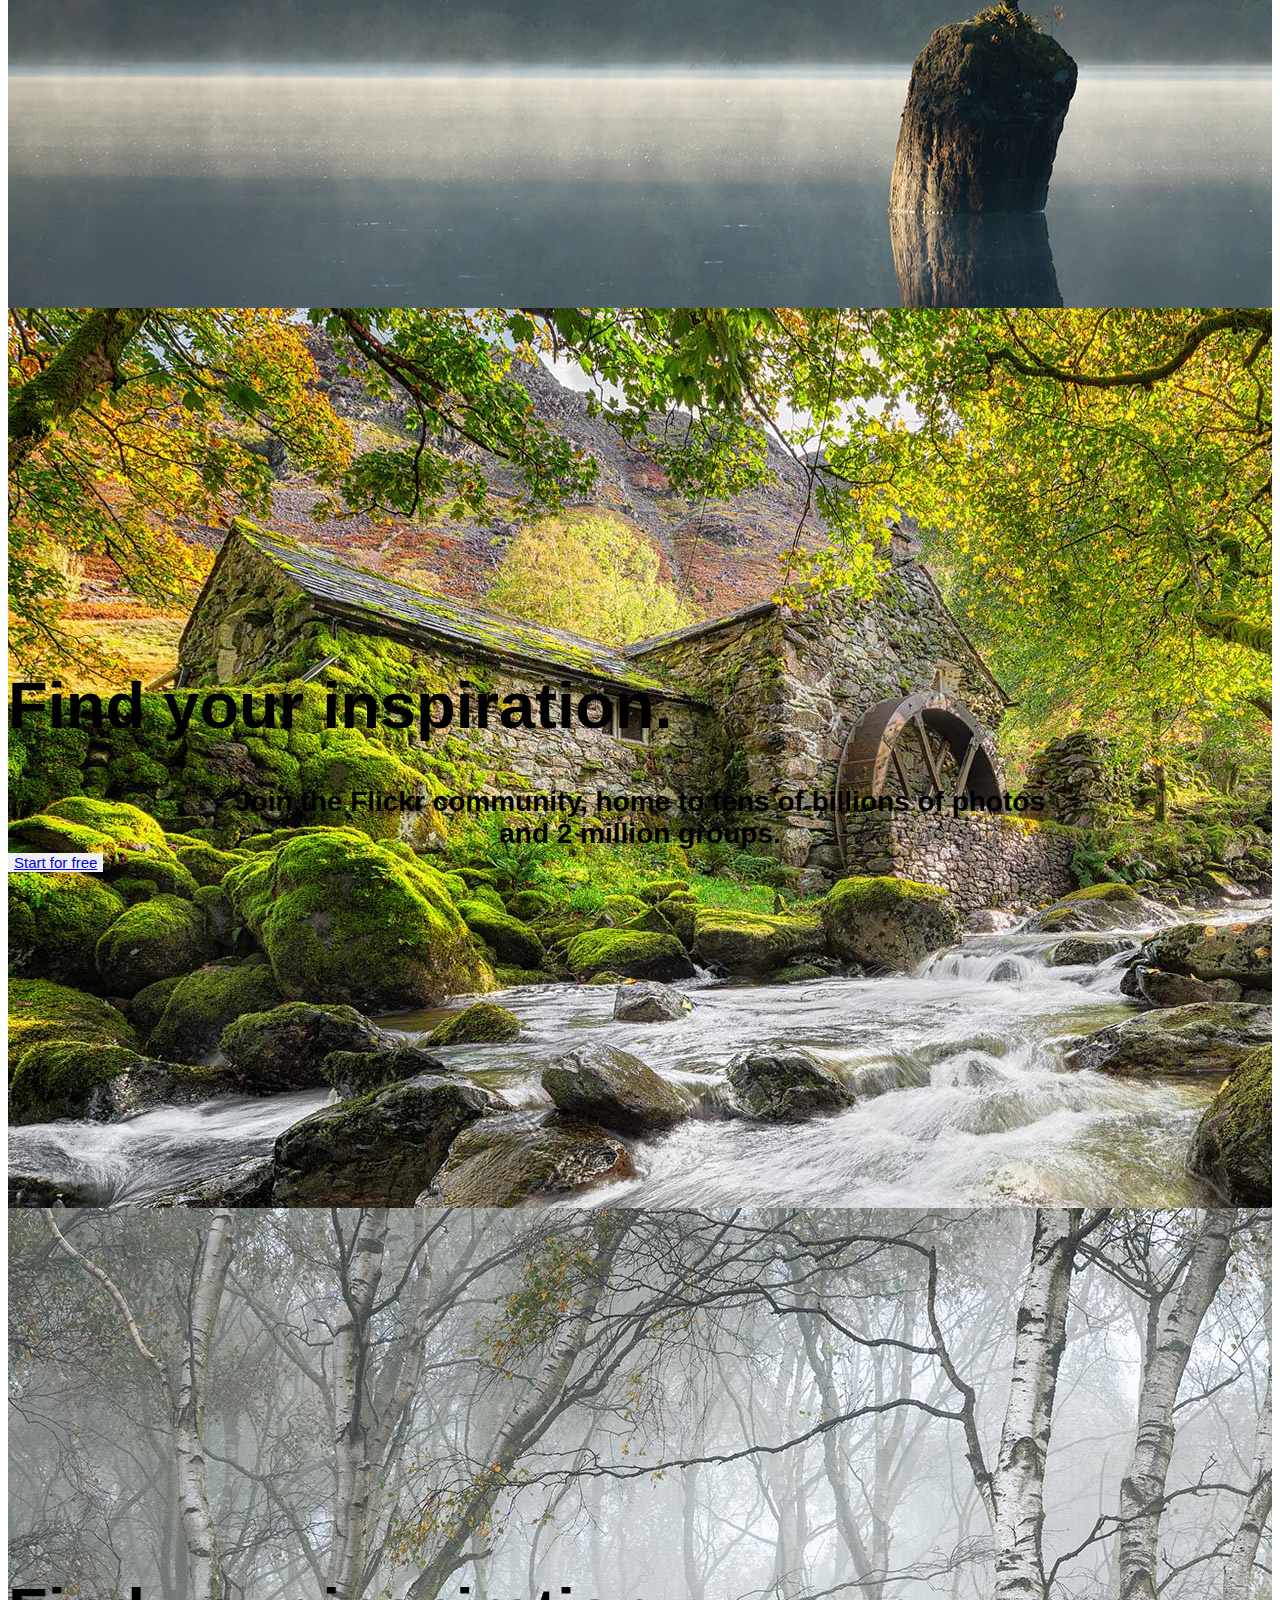
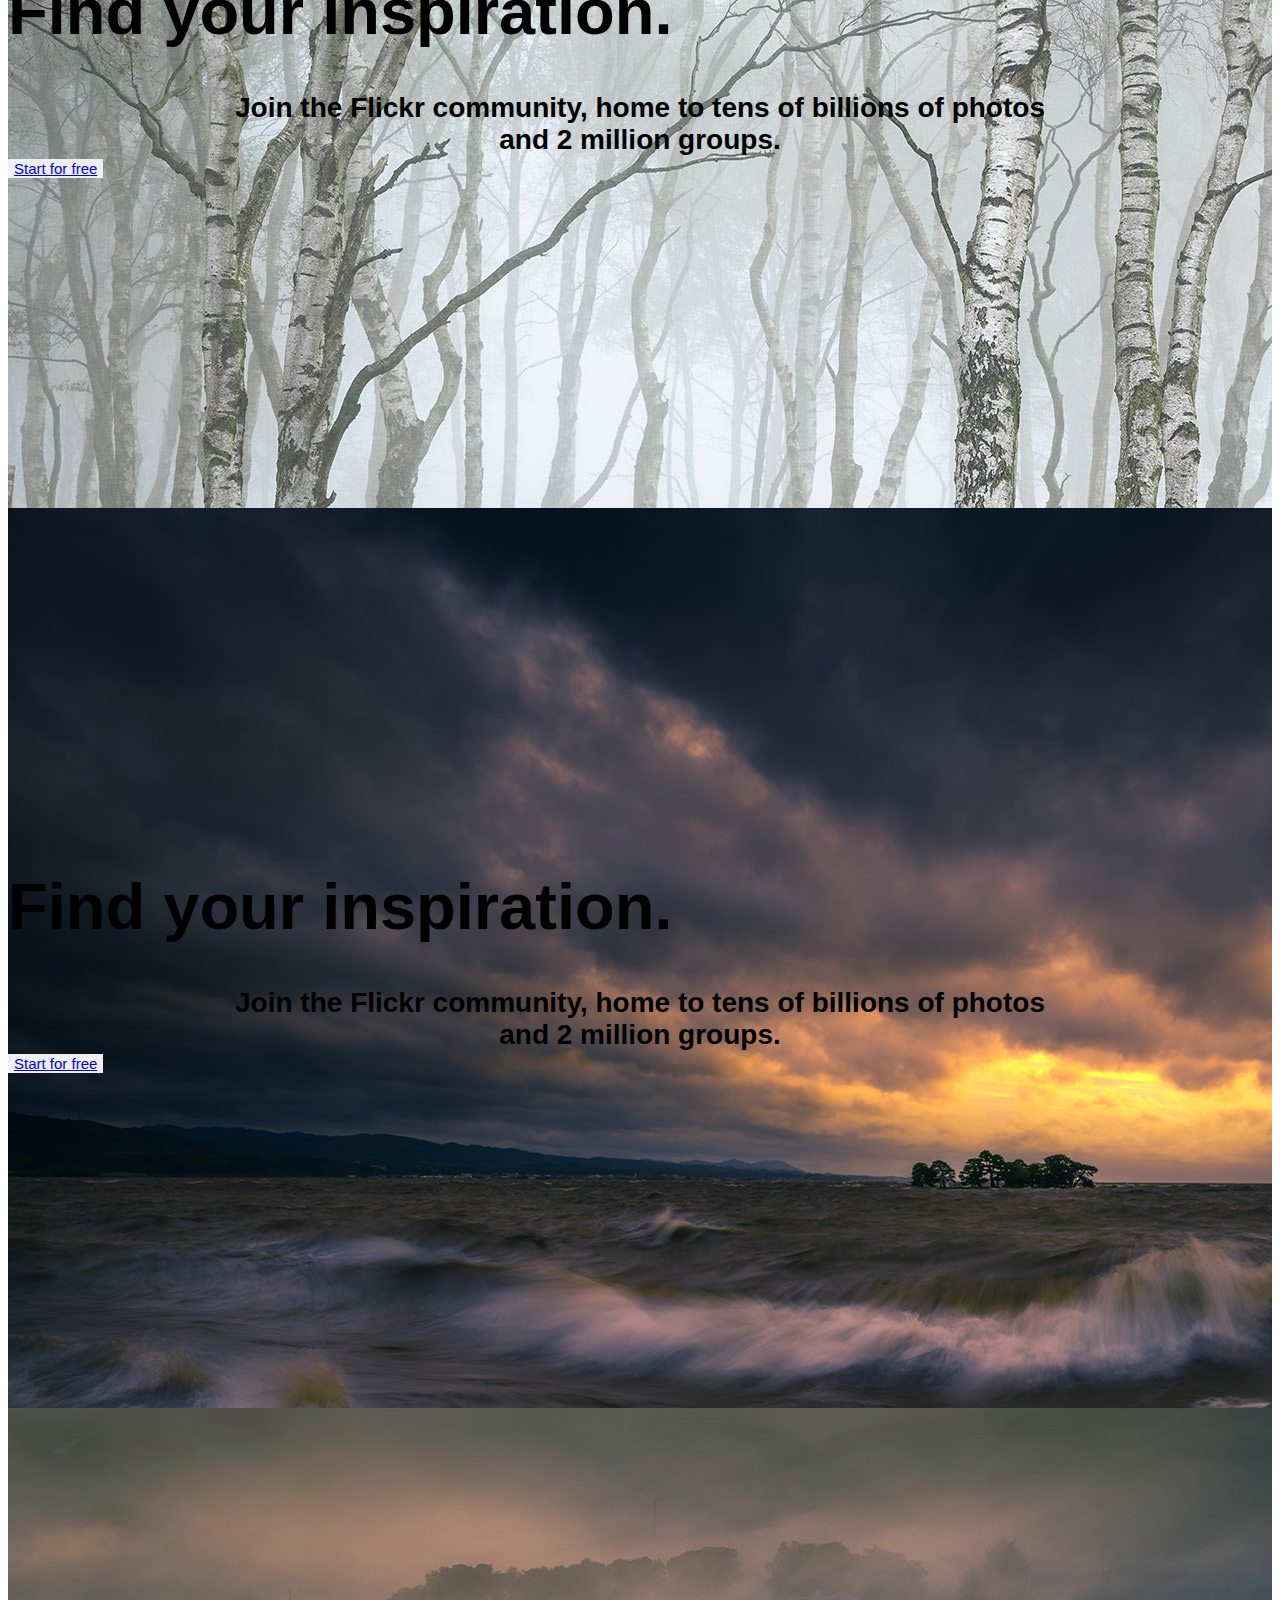
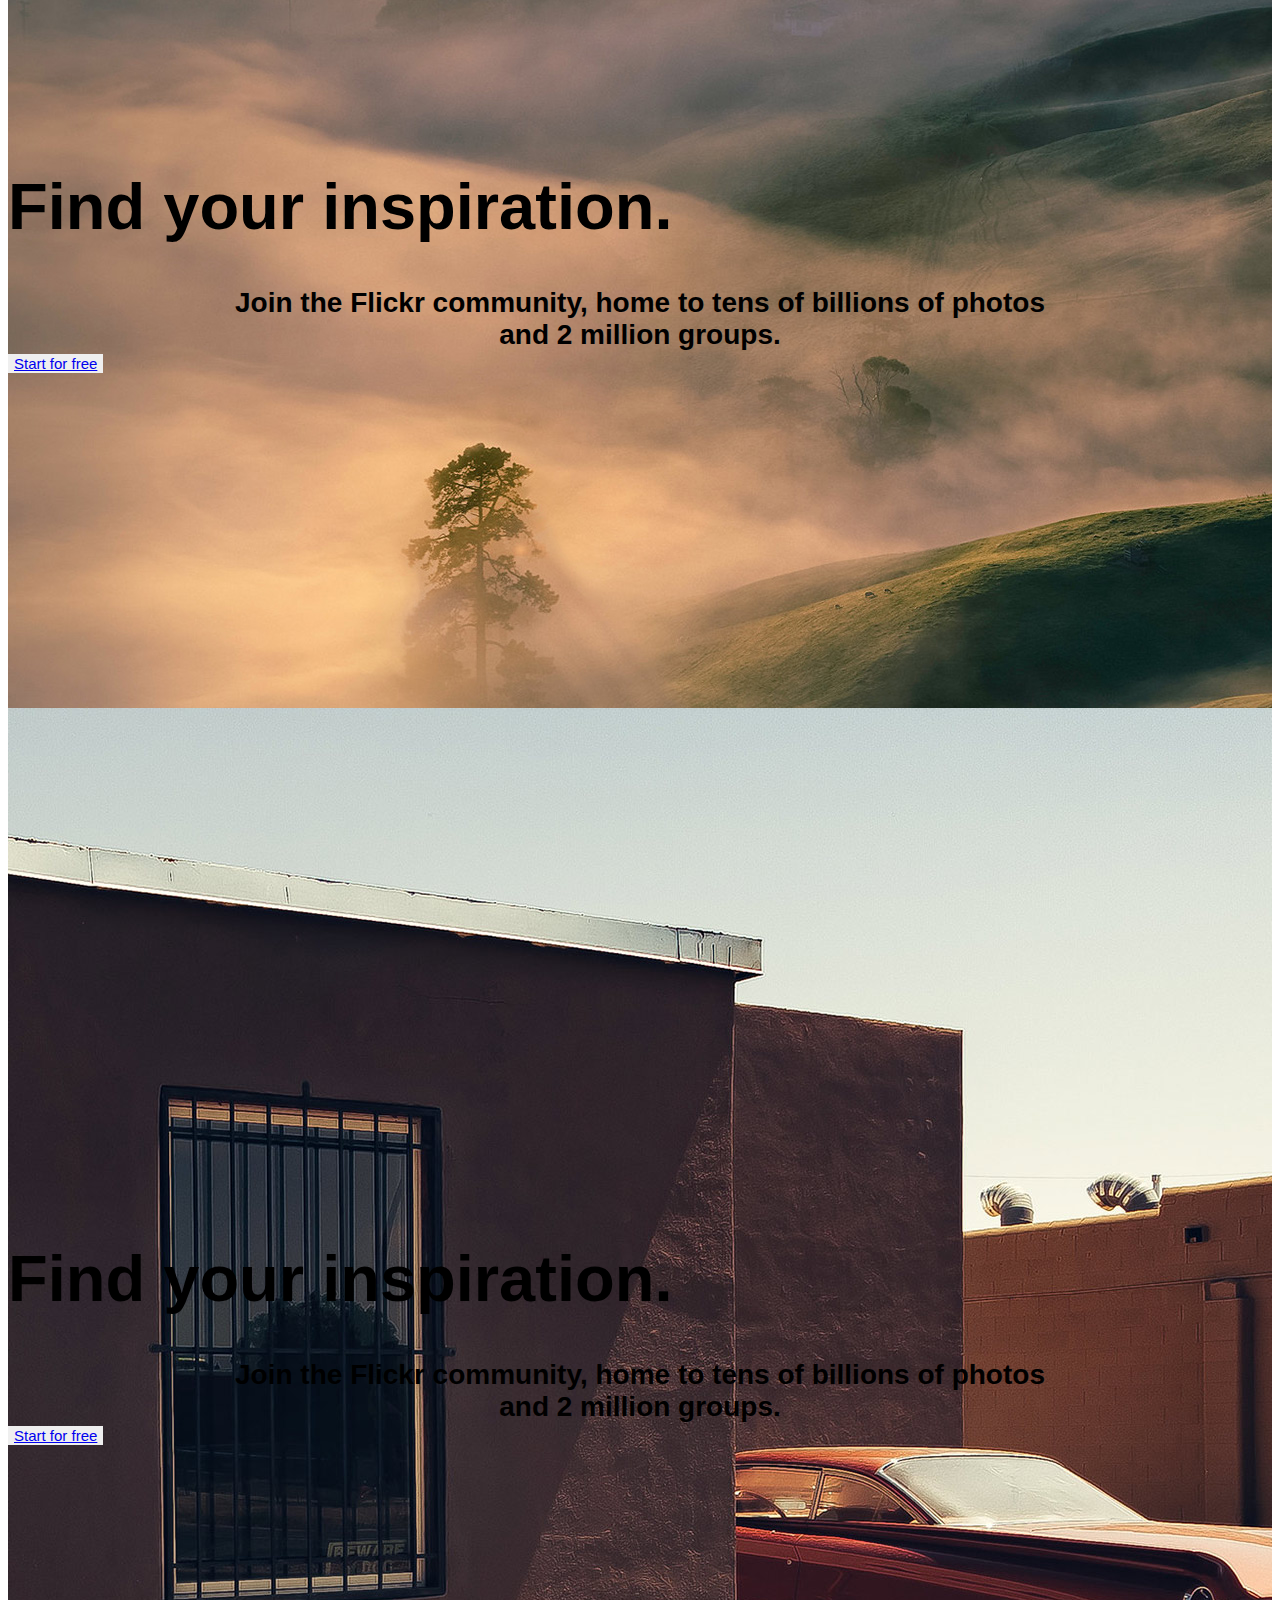
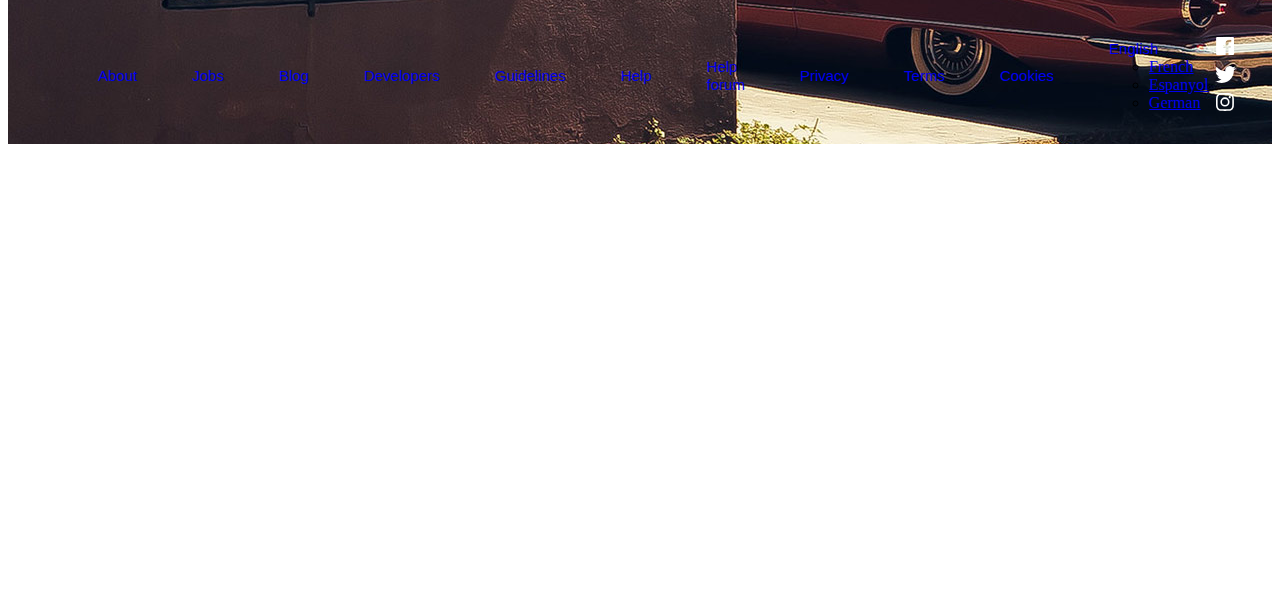
==== commit 64187e54: "navbar responsive" ====
--- a/index.html
+++ b/index.html
@@ -12,28 +12,37 @@
 </head>
 <body>
   <!-- Just an image -->
-<nav class="container-fluid  w-100 p-3" style="--bs-bg-opacity: .5">
-    <div class="row w-100">
-      <a class="col-lg-2 col-sm-1" href="#">
-        <img
+<nav class="container-fluid  w-100 pt-3" style="--bs-bg-opacity: .5">
+    <ul class="w-100 navigate">
+      <li class="me1">
+        <a class="" href="#">
+          <img
           src="images/flickrimg/svgexport-2.svg"
           width="100"
           alt="MDB Logo"
-          loading="lazy"
-        />
-      </a>
-
-      <div class="win col-lg-2 ">
+              loading="lazy"
+            />
+          </a>
+      </li>
+      
+
+      <li class="win ps-3 me-5">
         <img src="images/flickrimg/svgexport-4.svg" alt="">
         <input type="text" placeholder="Photos, people, or groups" class="p-2 win2">
-      </div>
-      <div class="lastPath col-lg-3 col-sm-1 mx-auto">
-        <div class="col-lg-10 mx-5">
-          <a href="#"><button class="btn text-light col-lg-6">Log In</button></a>
-           <a href="#"><button class="btn btn-light fw-bold col-lg-5">Sign In</button></a>
-        </div>
-      </div>
-    </div>
+      </li>
+
+      <li class="small">
+        <img src="images/flickrimg/svgexport-3.svg" alt="">
+        <a href="#"><button class="btn text-light">Log In</button></a>
+      </li>
+      <li class="lastPath ">
+          <a href="#"><button class="btn text-light">Log In</button></a>
+        </li>
+        <li>
+      <a href="#"><button class="btn btn-light fw-bold win3">Sign In</button></a>
+
+      </li>
+    </ul>
     
   </div>
 </nav>
@@ -197,21 +206,50 @@
       
   </div>
 
-<footer class="container-fluid w-100 ps-5">
+<footer class="container-fluid w-100">
   <div class="row">
-    <div class="col-lg-8 tens  w-100">
-      <a href="#" class="text-light">About</a>
-      <a href="#" class="text-light">Jobs</a>
-      <a href="#" class="text-light">Blog</a>
-      <a href="#" class="text-light">Developers</a>
-      <a href="#" class="text-light">Guidelines</a>
-      <a href="#" class="text-light">Help</a>
-      <a href="#" class="text-light">Help forum</a>
-      <a href="#" class="text-light">Privacy</a>
-      <a href="#" class="text-light">Terms</a>
-      <a href="#" class="text-light">Cookies</a>
-
-      <span class="dropdown me-3 ">
+    <ul class=" tens  w-100">
+      <li>
+
+        <a href="#" class="text-light">About</a>
+      </li>
+      <li>
+
+        <a href="#" class="text-light">Jobs</a>
+      </li>
+      <li>
+        <a href="#" class="text-light">Blog</a>
+      </li>
+      <li>
+
+        <a href="#" class="text-light">Developers</a>
+      </li>
+      <li>
+
+        <a href="#" class="text-light">Guidelines</a>
+      </li>
+      <li>
+
+        <a href="#" class="text-light">Help</a>
+      </li>
+      <li>
+
+        <a href="#" class="text-light">Help forum</a>
+      </li>
+      <li>
+
+        <a href="#" class="text-light">Privacy</a>
+      </li>
+      <li>
+
+        <a href="#" class="text-light">Terms</a>
+      </li>
+      <li>
+
+        <a href="#" class="text-light">Cookies</a>
+      </li>
+
+      <li class="dropdown">
         <a class="btn btn-secondary dropdown-toggle bg-transparent " href="#" role="button" id="dropdownMenuLink" data-bs-toggle="dropdown" aria-expanded="false">
           English
         </a> 
@@ -220,14 +258,14 @@
           <li><a class="dropdown-item" href="#">Espanyol</a></li>
           <li><a class="dropdown-item" href="#">German</a></li>
         </ul>
-      </span>
+      </li>
       <span class="logosocials">
         <a href="#" class="text-light text-decoration-none"><img src="images/flickrimg/svgexport-8.svg" alt=""></a>
         <a href="#" class="text-light text-decoration-none"><img src="images/flickrimg/svgexport-9.svg" alt=""></a>
         <a href="#" class="text-light text-decoration-none"><img src="images/flickrimg/svgexport-10.svg" alt=""></a>
       </span>
 
-    </div>
+    </ul>
     
     </div>
     </div>
--- a/style/index.css
+++ b/style/index.css
@@ -1,3 +1,20 @@
+html,body{
+  overflow-x: hidden;
+}
+
+.navigate{
+  list-style-type: none;
+  display: flex;
+  gap: 10px;
+  align-items: center;
+}
+.me1{
+  margin-right: 100px;
+}
+.small{
+  display: none;
+}
+
 .win{
   width: 750px;
   background-color: rgba(255, 255, 255, 0.8);
@@ -11,6 +28,14 @@
   background-color: transparent!important;
   
 }
+
+.lastPath{
+  margin-left: 100px;
+}
+.win3{
+  width: 100px;
+}
+
 
 nav{
   position: fixed;
@@ -50,7 +75,14 @@
   padding: 10px 30px !important;
 }
 
-.tens>a{
+.tens{
+  list-style-type: none;
+  display: flex;
+  margin-left: 20px;
+  align-items: center;
+}
+
+.tens>li>a{
   font-size: 15px;
   text-decoration:none;
   font-family: 'Proxima Nova Condensed', sans-serif !important;
@@ -64,4 +96,38 @@
 
 .logosocials>a{
   margin-right: 20px;
+}
+
+@media screen and (max-width: 457px) {
+  html,body{
+    overflow-x: hidden;
+  }
+
+  .win{
+    display: none;
+  }
+
+  .lastPath, .win3{
+    display: none;
+  }
+  .small{
+    display: block;
+    margin-left: 10px;
+  }
+  .small>img{
+    margin-right: 20px;
+  }
+  .small>a>button{
+    border: 1px solid white;
+    border-radius: 0px;
+    padding: 2px;
+    width: 70px;
+    font-weight: bold;
+    font-size: 17px;
+  }
+  
+  .me1{
+    margin-right: 120px;
+    margin-left: -20px;
+  }
 }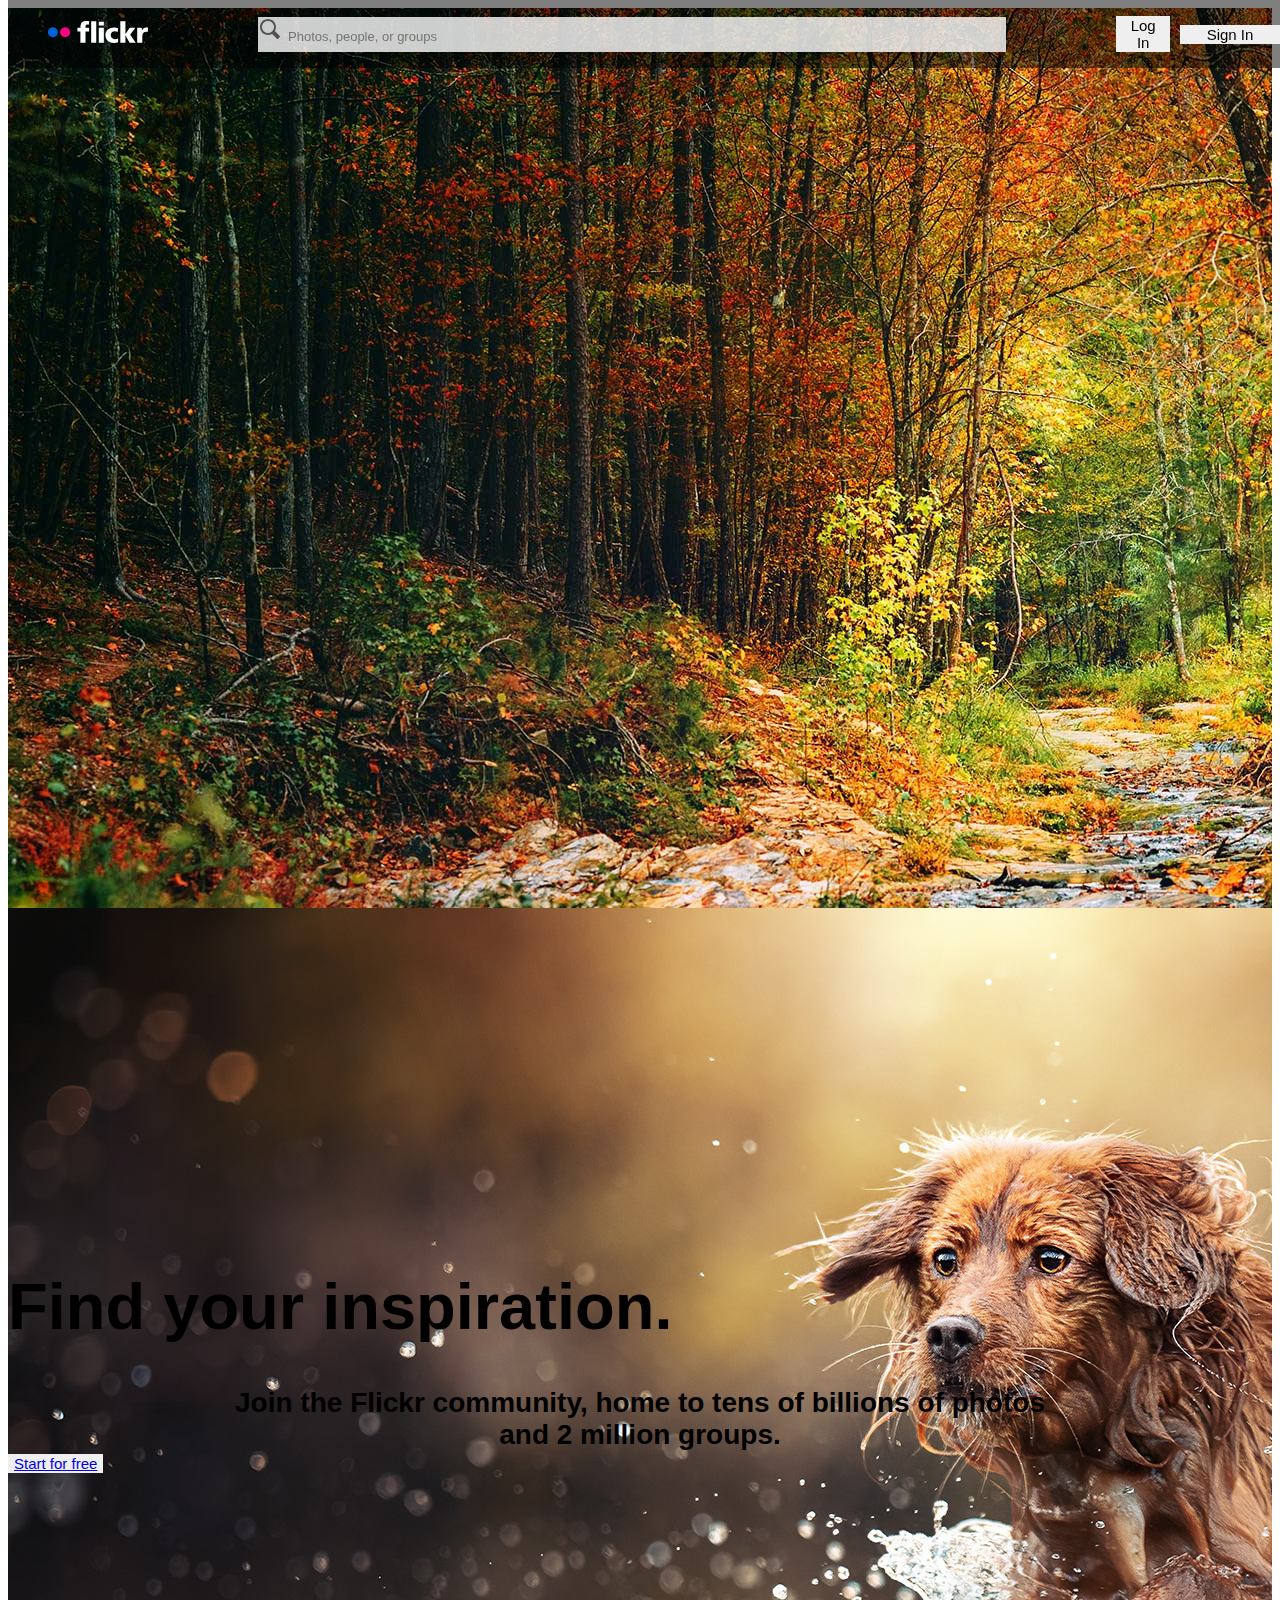
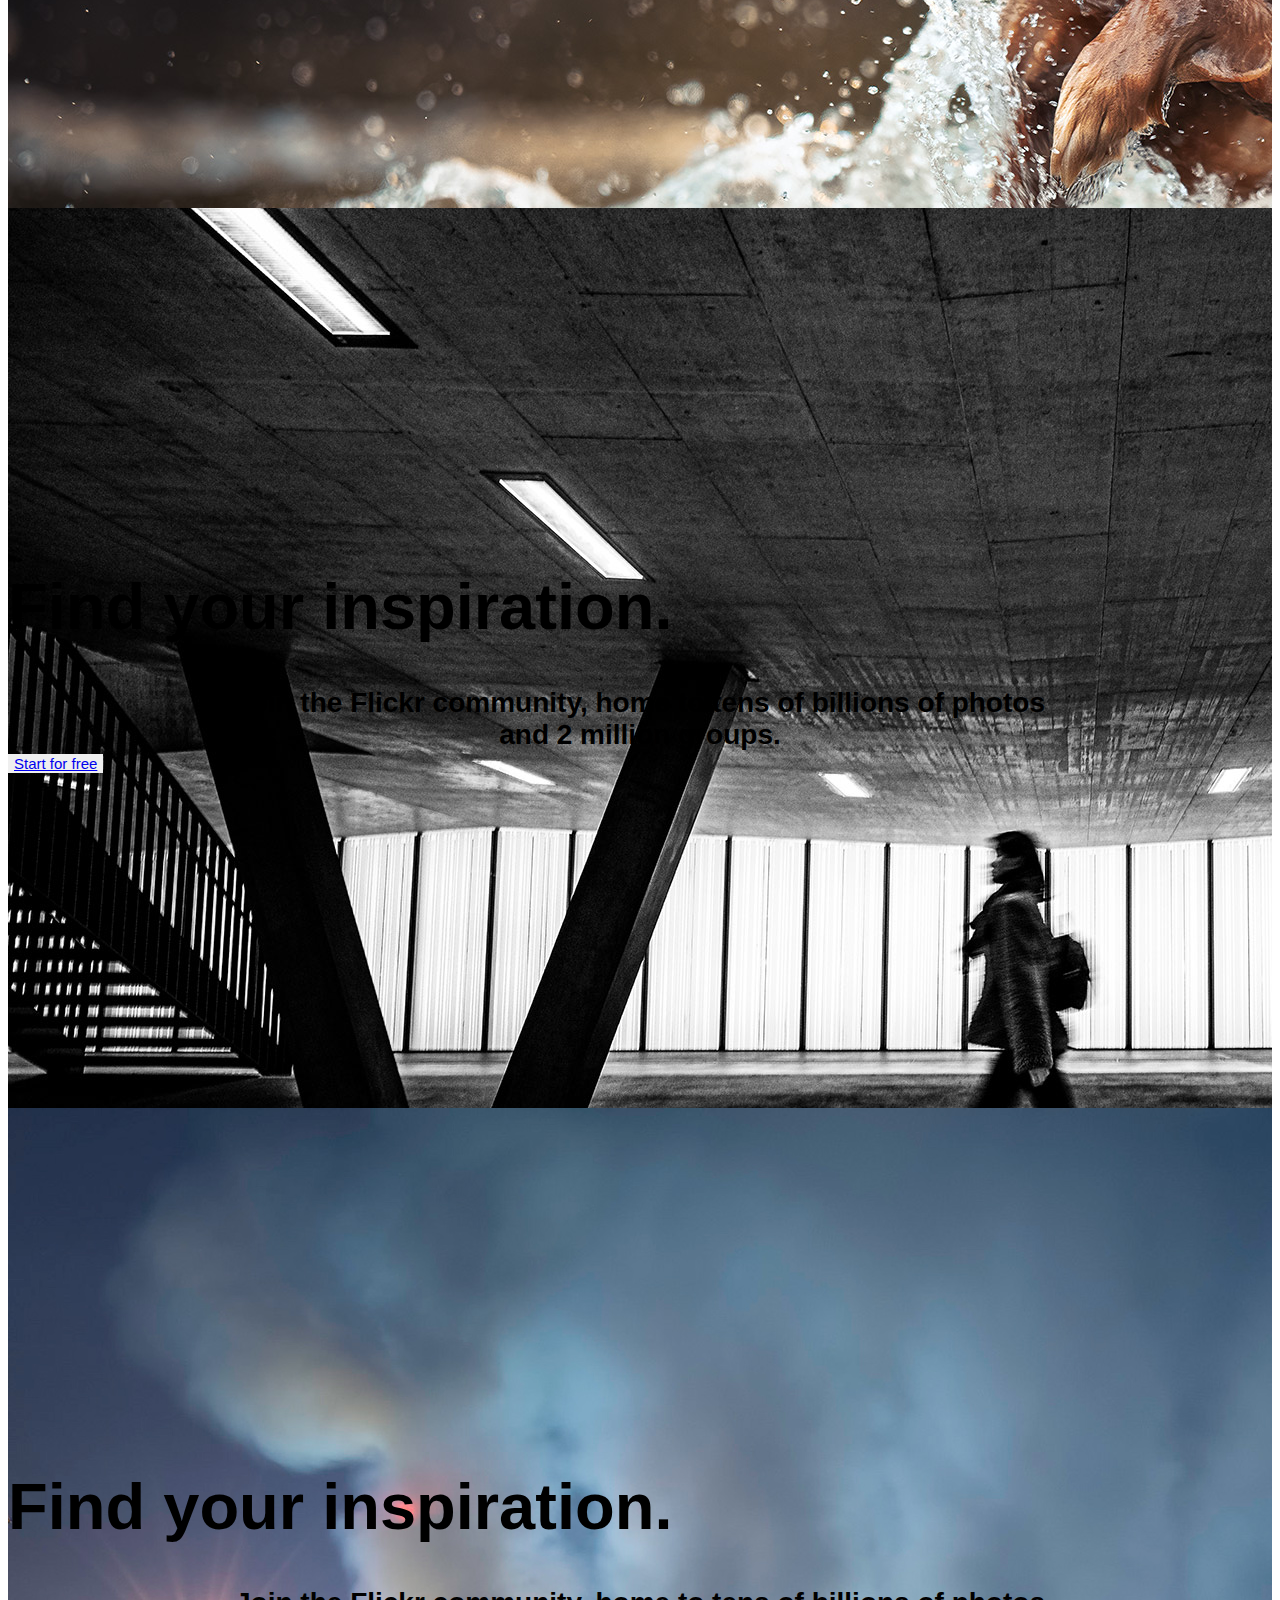
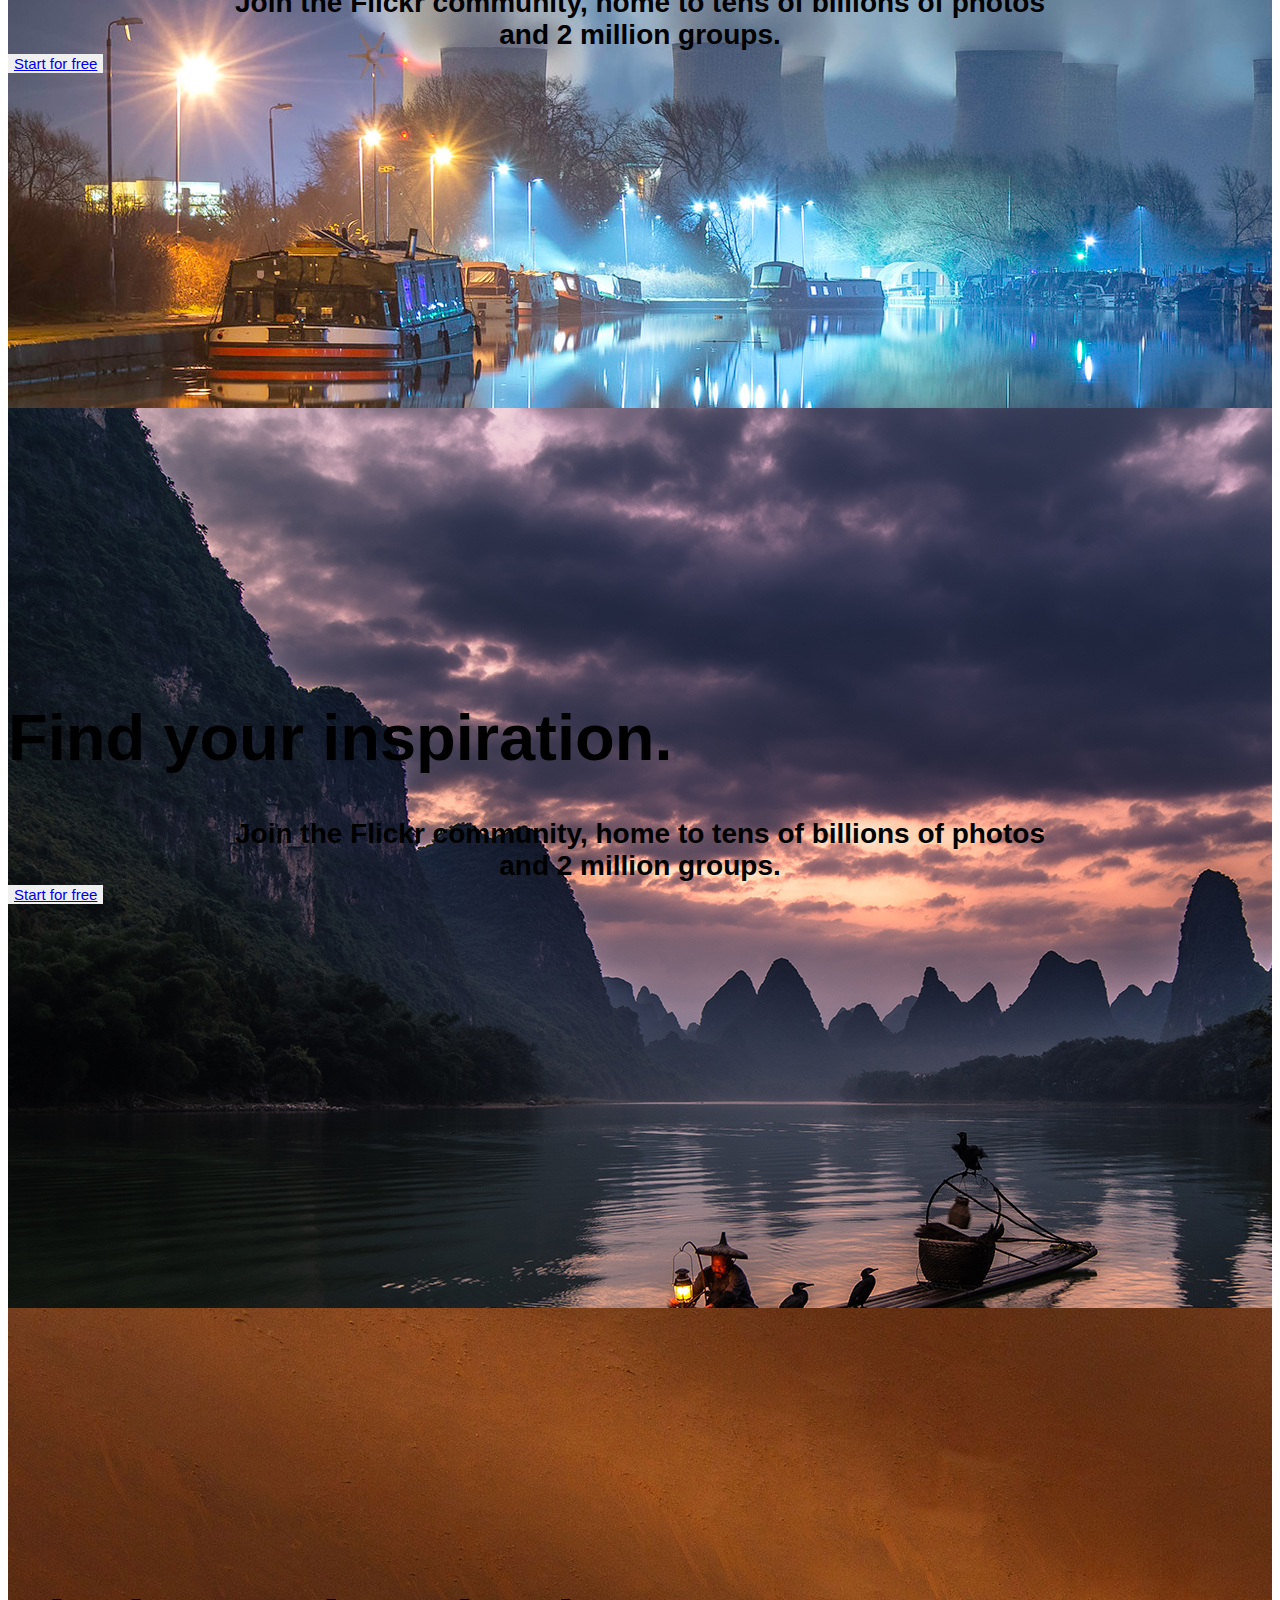
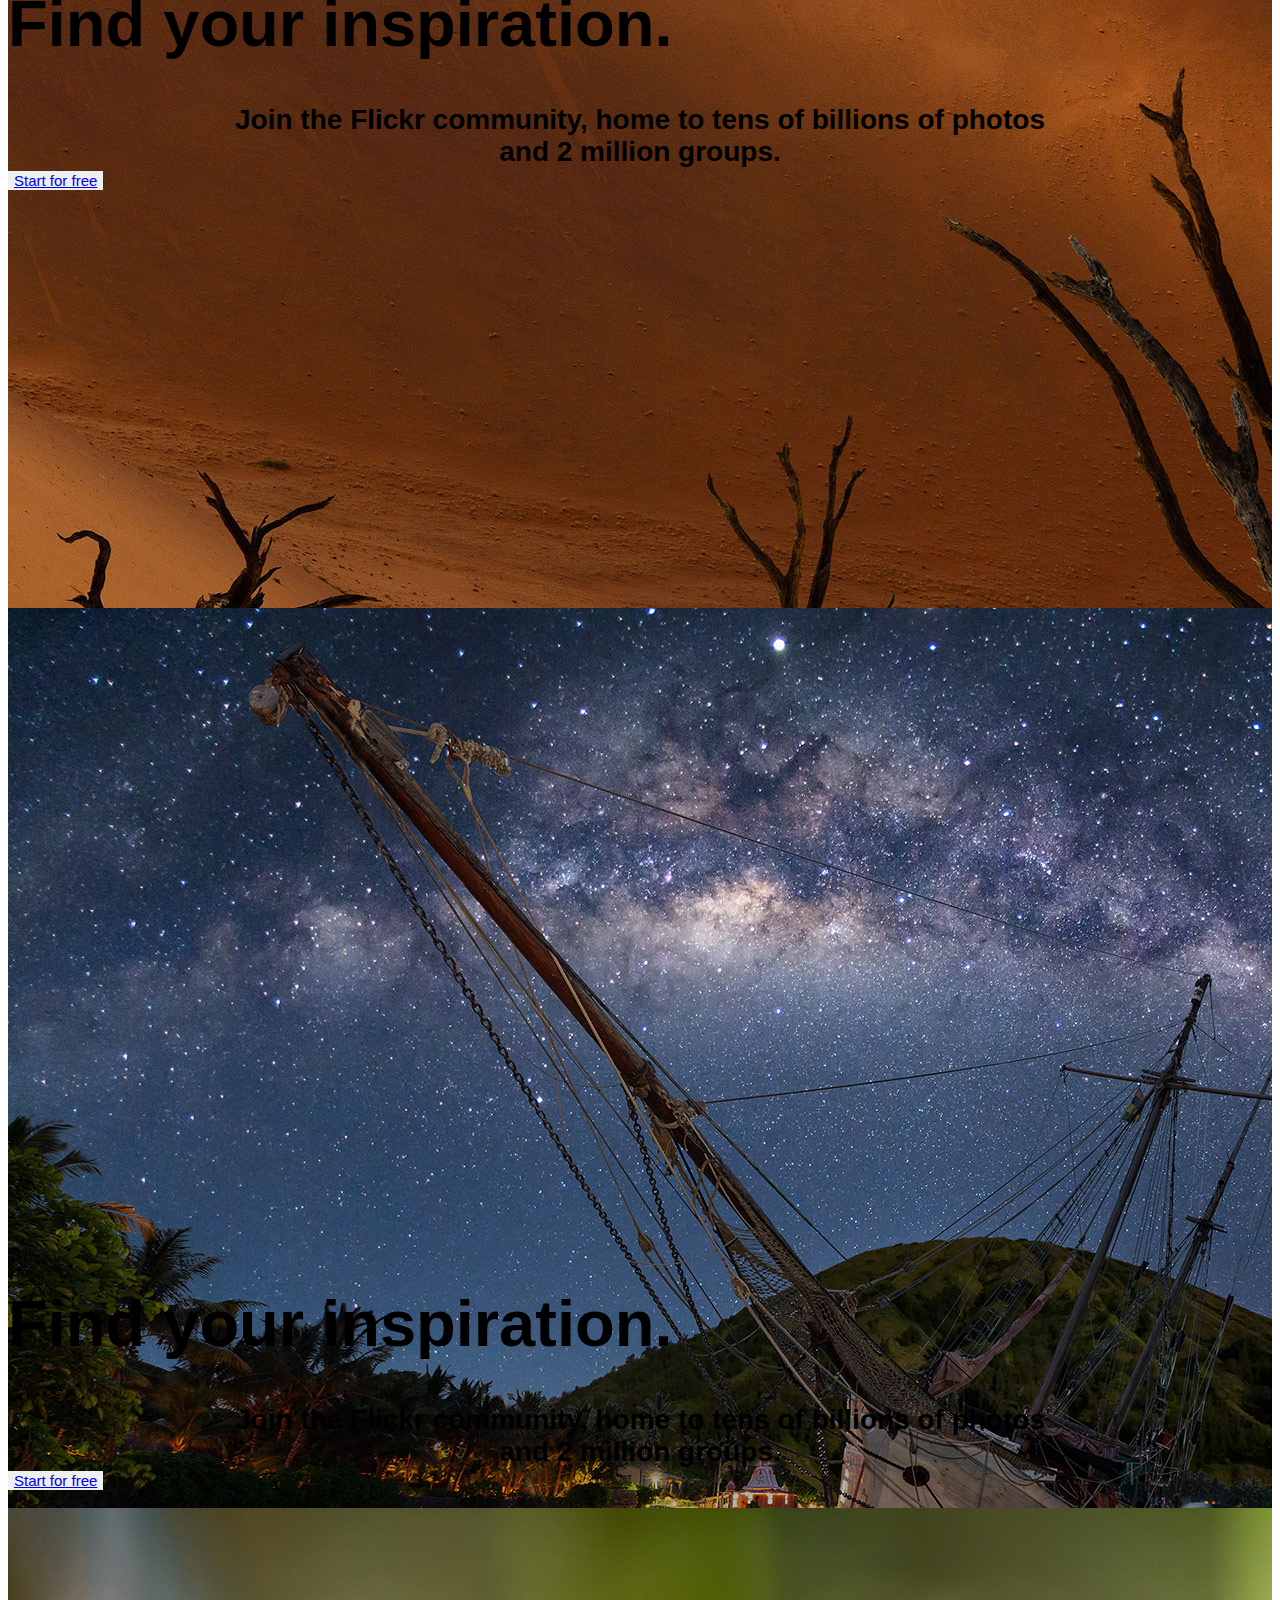
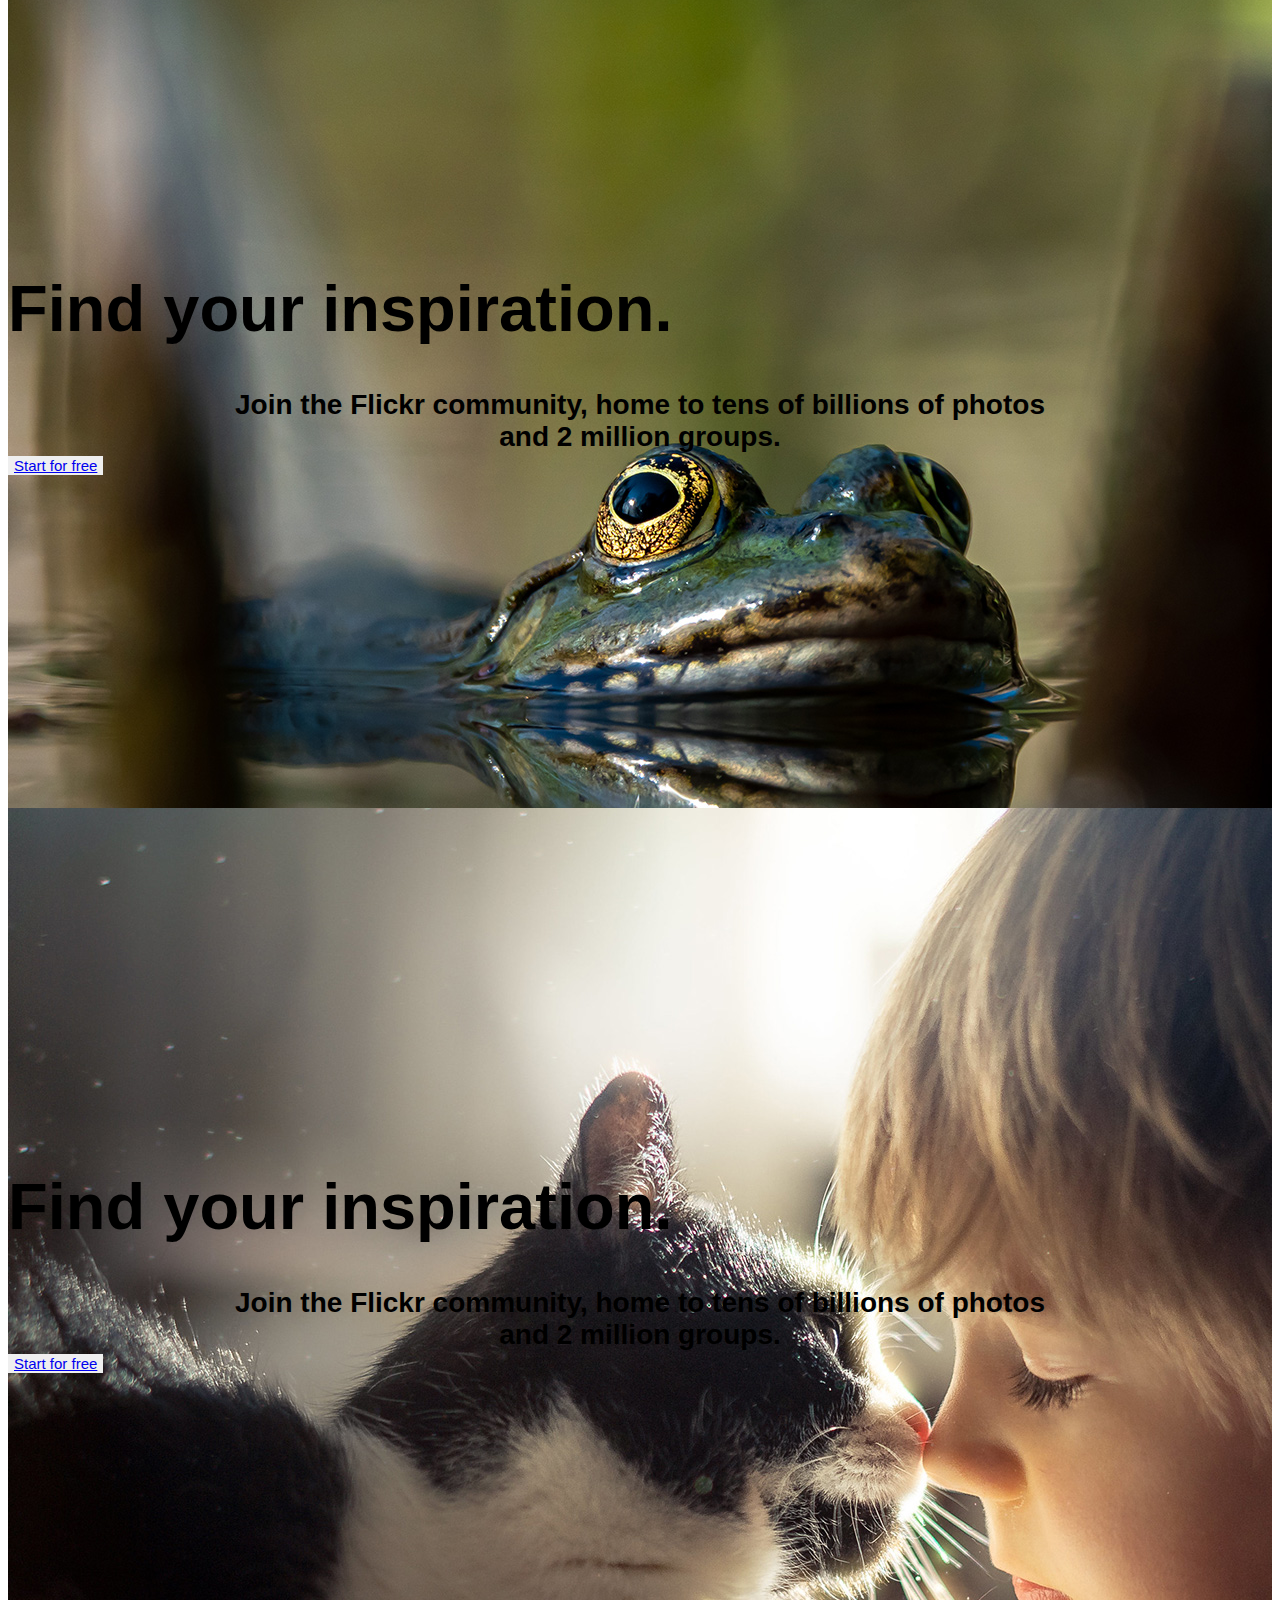
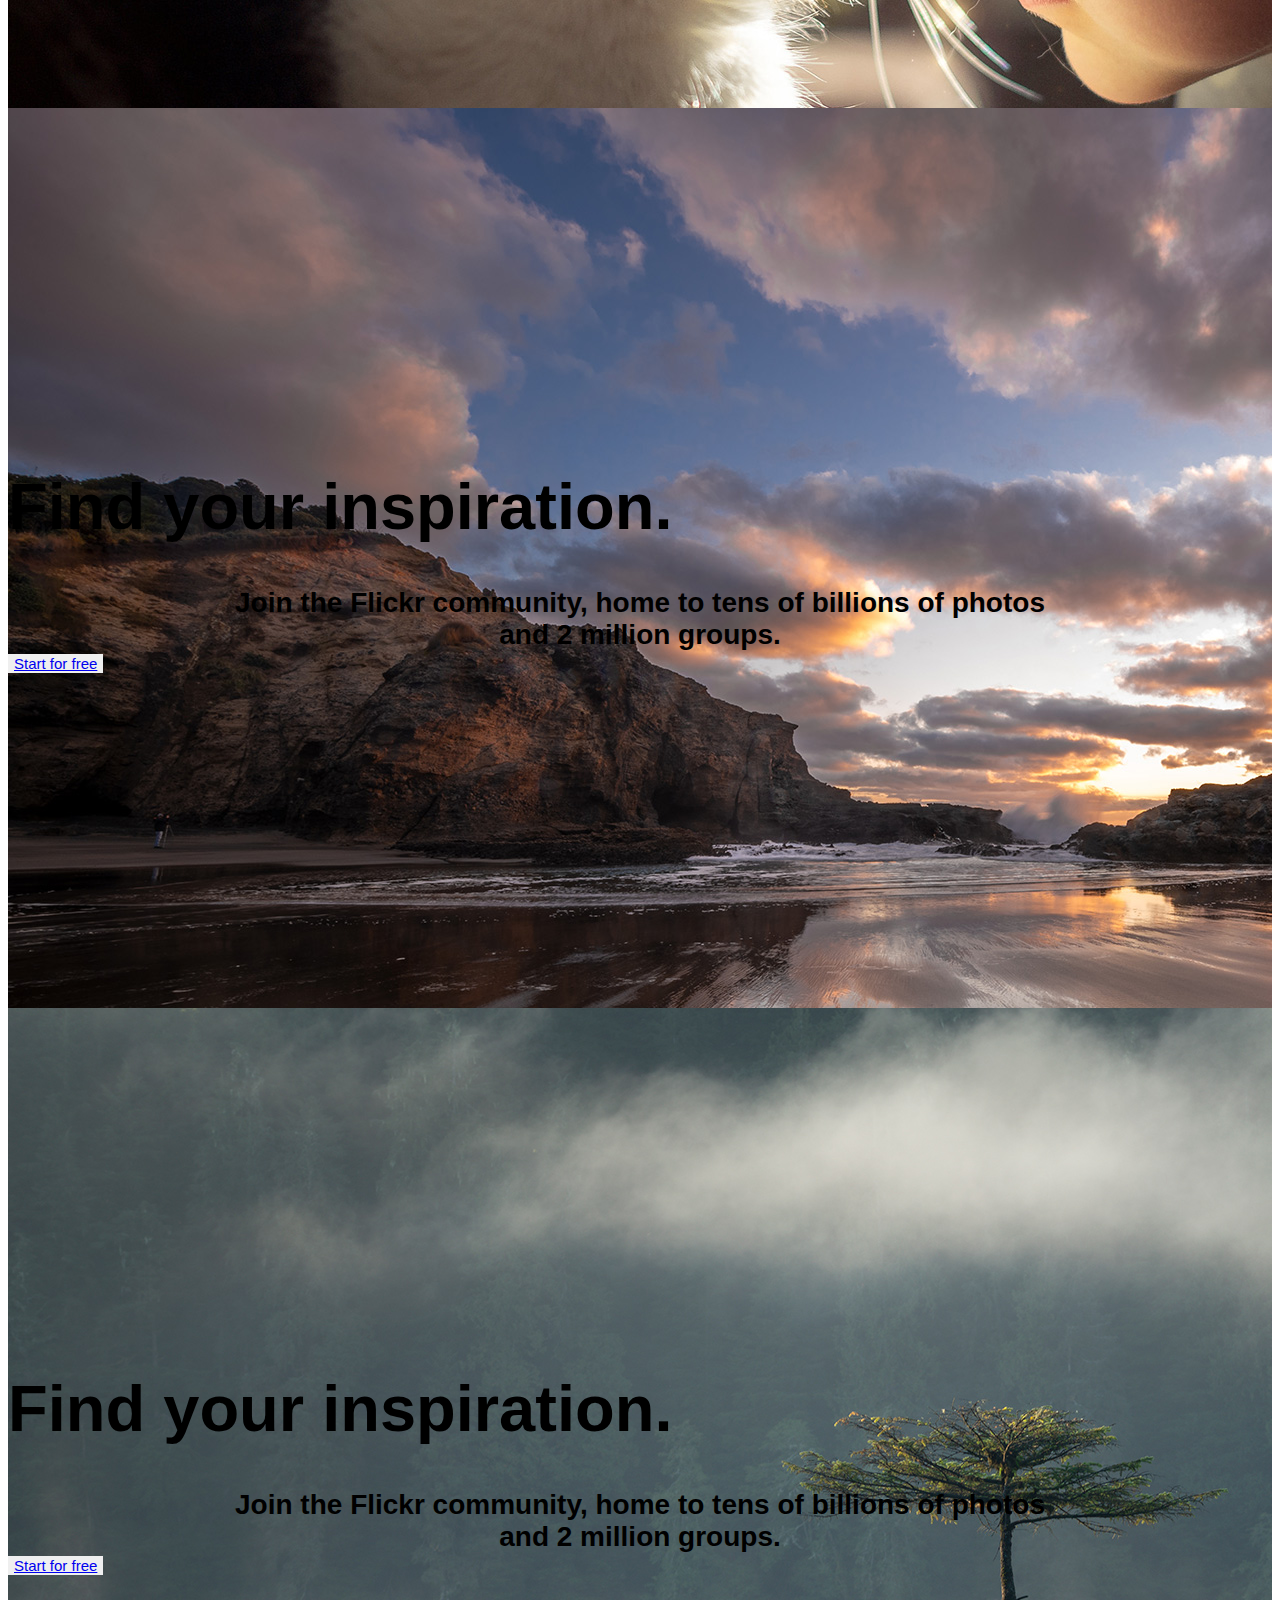
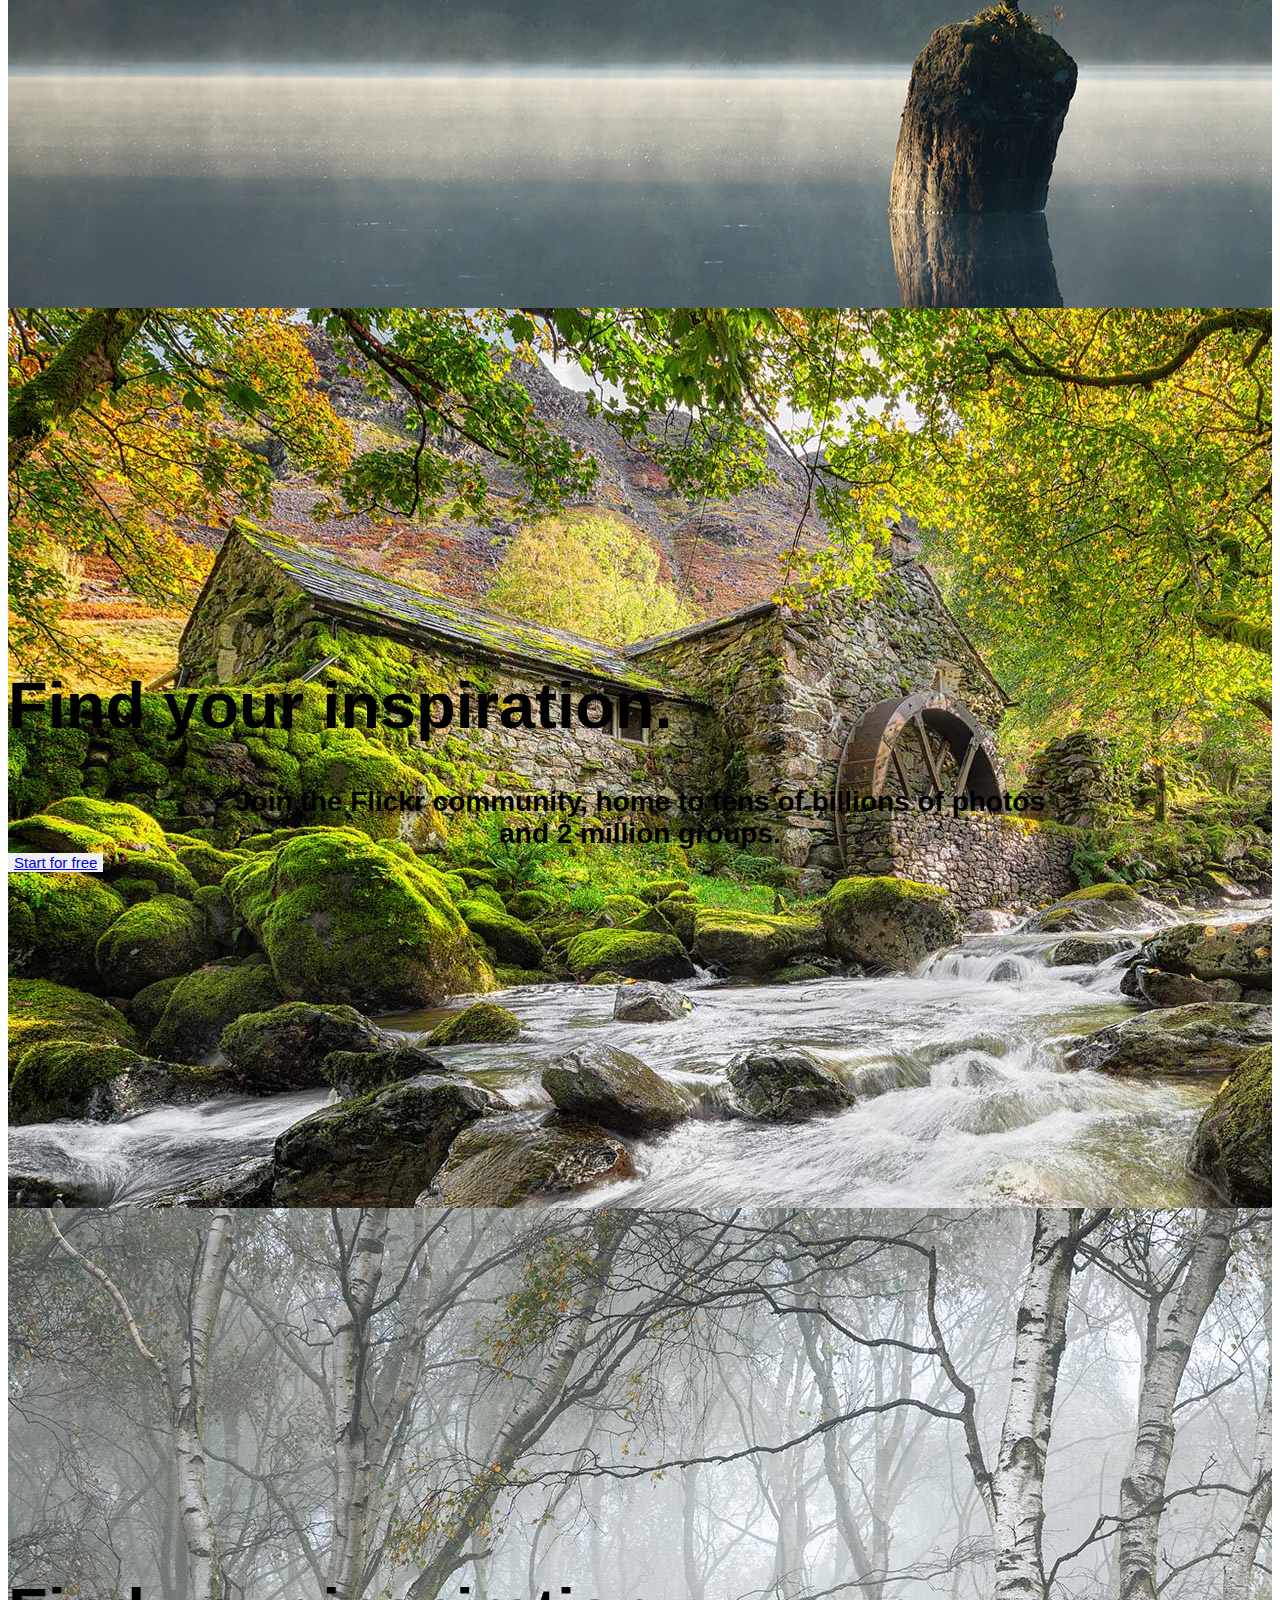
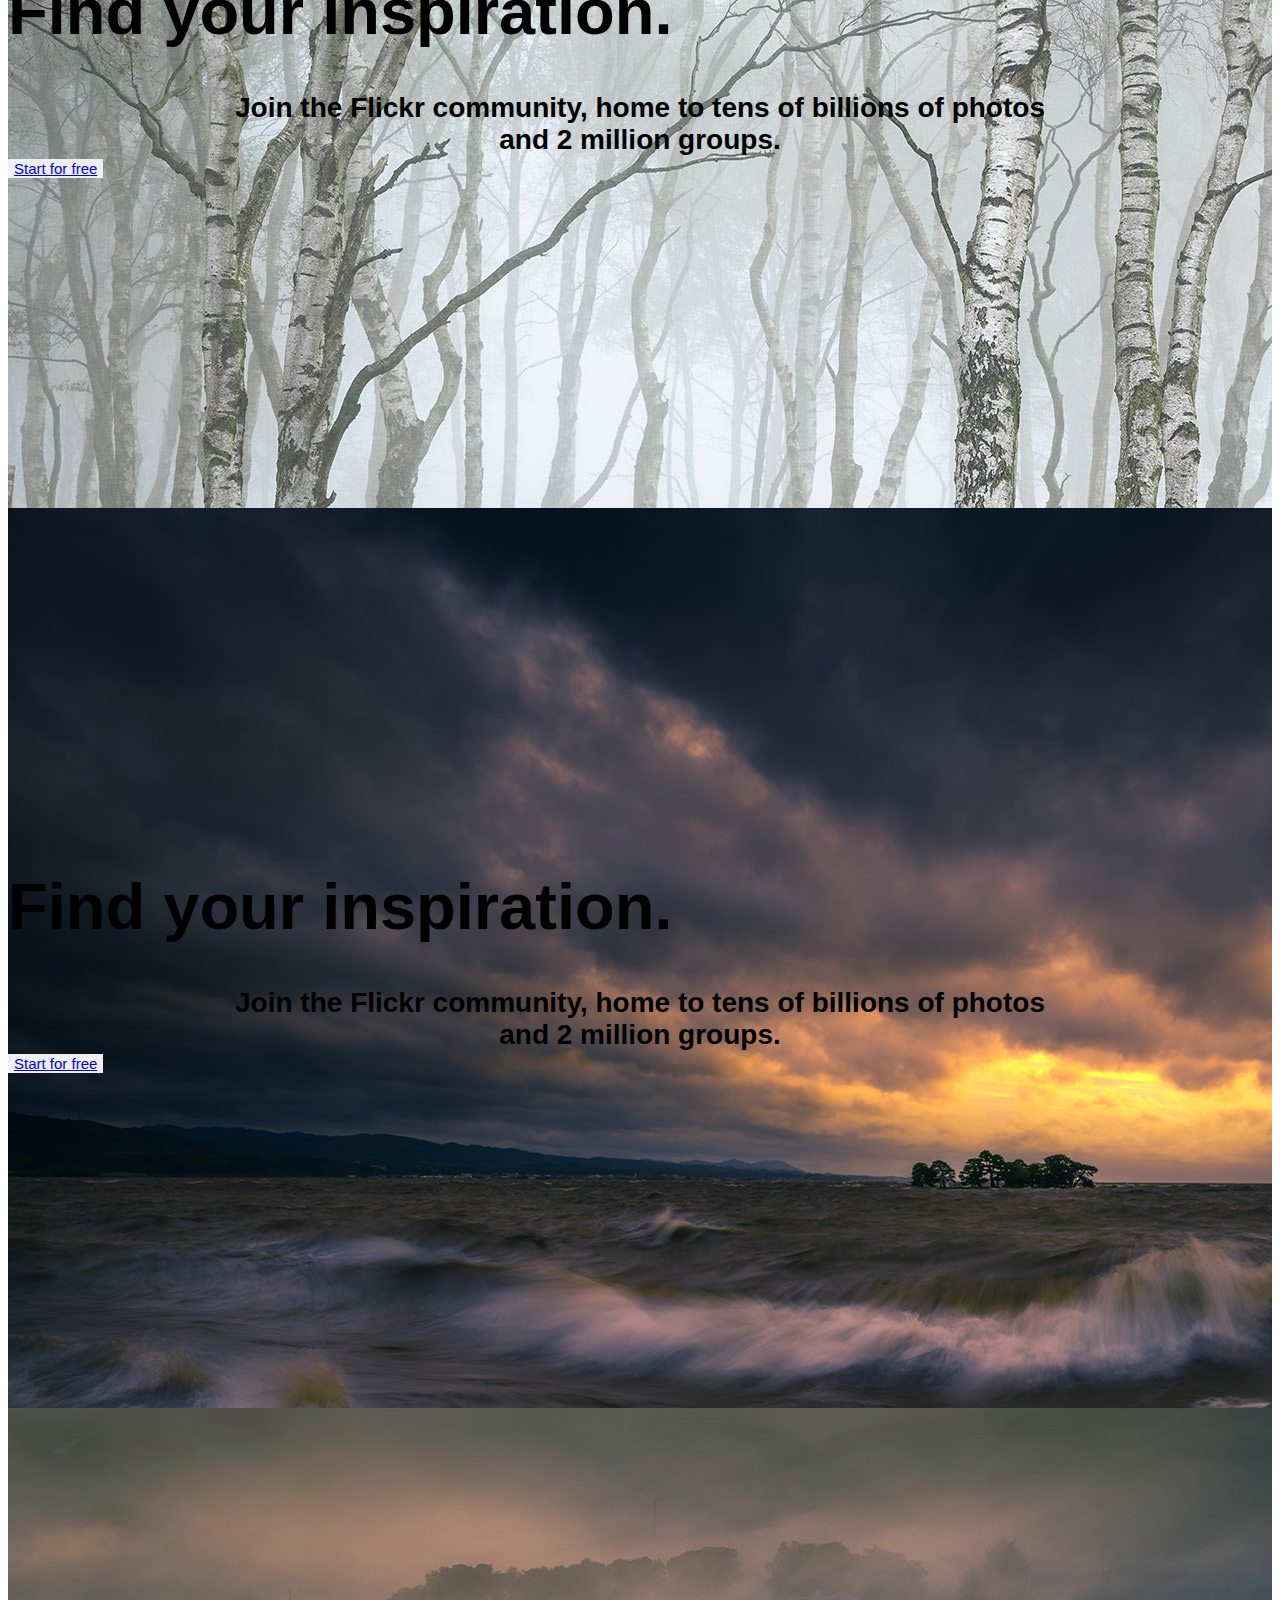
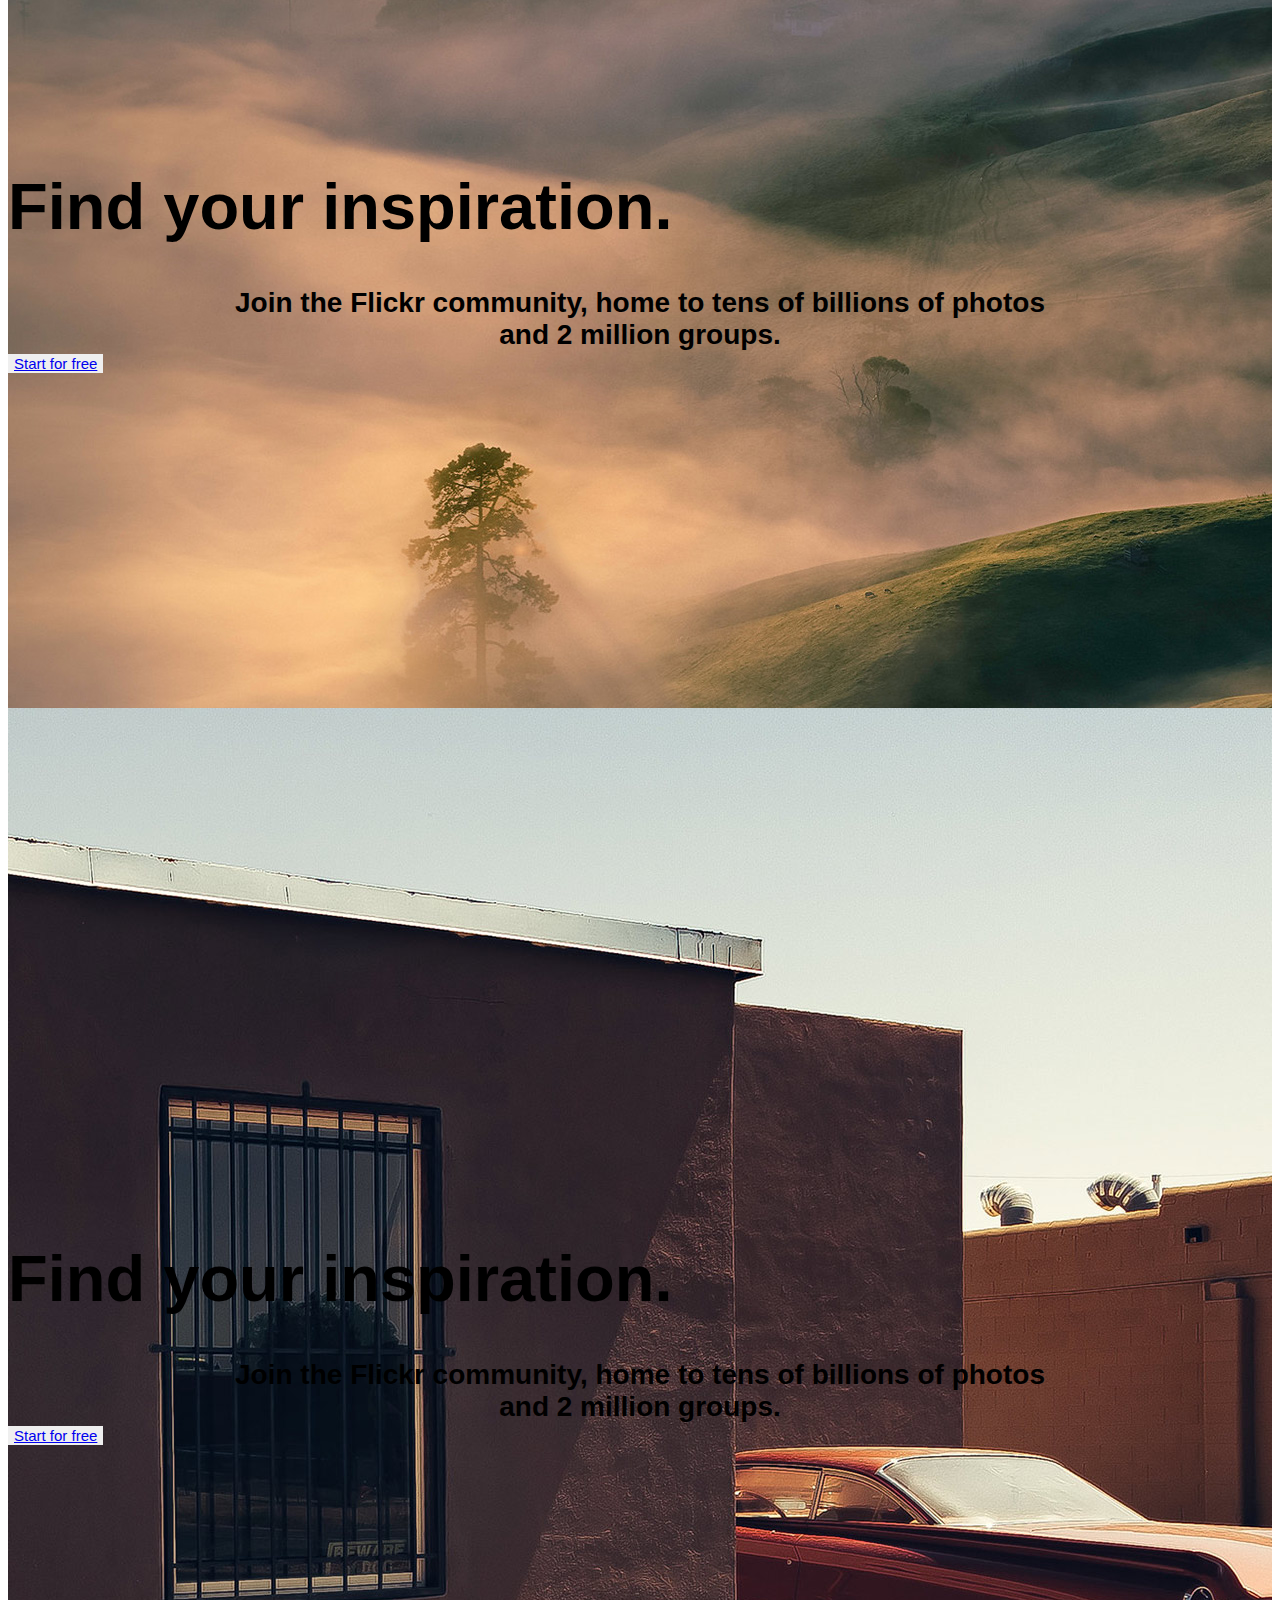
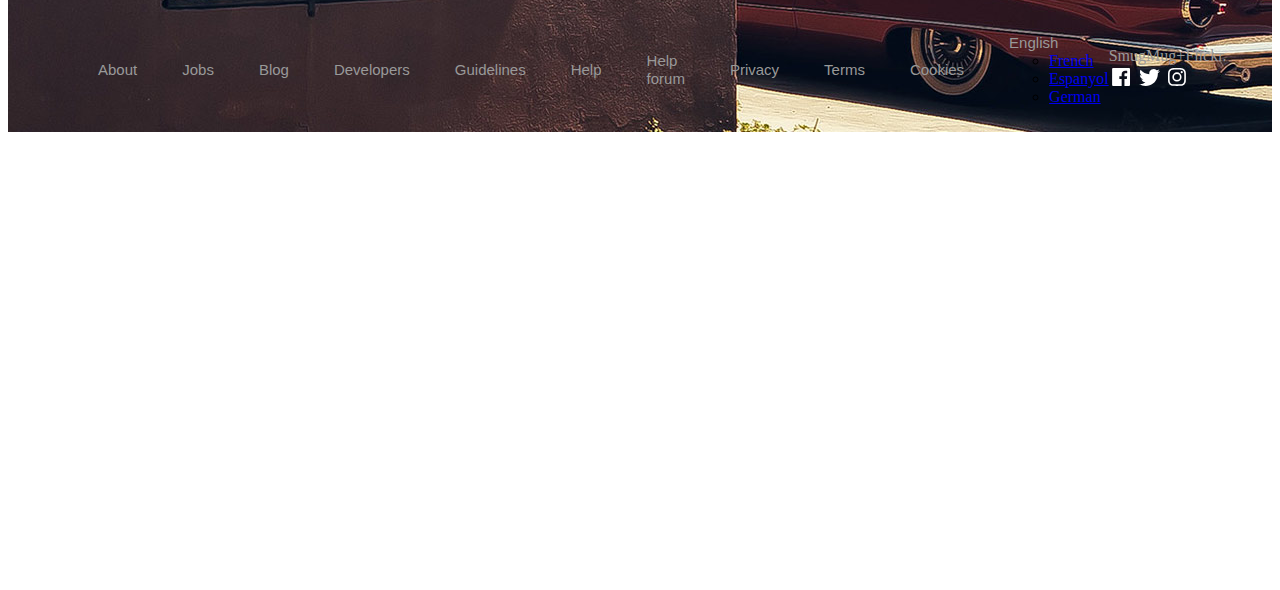
==== commit 6272d234: "done with the footer" ====
--- a/index.html
+++ b/index.html
@@ -53,8 +53,8 @@
     <div class="carousel-inner">
       <div class="carousel-item active" data-bs-interval="400">
         <img src="images/A_Time_of_Change_Rachel_Brokaw.jpg" class="d-block w-100 img-fluid" alt="..."n >
-        <div class="carousel-caption d-none d-md-block">
-          <h1 class="fs-1 mt-5 text-center" >Find your inspiration.</h1>
+        <div class="carousel-caption d-block caro d-md-block">
+          <h1 class="fs-1 mt-5" >Find your inspiration.</h1>
           <h3 class="mt-2">Join the Flickr community, home to tens of billions of photos and 2 million groups.</h3>
           <button class="btn btn-light p-3 mt-5"><a href="#" class="text-dark fs-4 fw-bold text-decoration-none">Start for free</a></button>
 
@@ -62,17 +62,17 @@
       </div>
       <div class="carousel-item" data-bs-interval="400">
         <img src="images/benito_druck.jpg" class="d-block w-100" alt="...">
-        <div class="carousel-caption d-none d-md-block">
-          <h1 class="fs-1 mt-5 text-center" >Find your inspiration.</h1>
-          <h3 class="mt-2">Join the Flickr community, home to tens of billions of photos and 2 million groups.</h3>
-          <button class="btn btn-light p-3 mt-5"><a href="#" class="text-dark fs-4 fw-bold text-decoration-none">Start for free</a></button>
-
-        </div>
-
-      </div>
-      <div class="carousel-item" data-bs-interval="400">
-        <img src="images/Catwalk_am_Bahnhof_Zurich_Oerlikon_Peter_Arn.jpg" class="d-block w-100" alt="...">
-        <div class="carousel-caption d-none d-md-block">
+        <div class="carousel-caption d-block d-md-block">
+          <h1 class="fs-1 mt-5 text-center" >Find your inspiration.</h1>
+          <h3 class="mt-2">Join the Flickr community, home to tens of billions of photos and 2 million groups.</h3>
+          <button class="btn btn-light p-3 mt-5"><a href="#" class="text-dark fs-4 fw-bold text-decoration-none">Start for free</a></button>
+
+        </div>
+
+      </div>
+      <div class="carousel-item" data-bs-interval="400">
+        <img src="images/Catwalk_am_Bahnhof_Zurich_Oerlikon_Peter_Arn.jpg" class="" alt="...">
+        <div class="carousel-caption d-block d-md-block">
           <h1 class="fs-1 mt-5 text-center" >Find your inspiration.</h1>
           <h3 class="mt-2">Join the Flickr community, home to tens of billions of photos and 2 million groups.</h3>
           <button class="btn btn-light p-3 mt-5"><a href="#" class="text-dark fs-4 fw-bold text-decoration-none">Start for free</a></button>
@@ -81,7 +81,7 @@
       </div>
       <div class="carousel-item" data-bs-interval="400">
         <img src="images/Cool_Power_commended-LPOTY_UK_Steve_Cole.jpg" class="d-block w-100" alt="...">
-        <div class="carousel-caption d-none d-md-block">
+        <div class="carousel-caption d-block d-md-block">
           <h1 class="fs-1 mt-5 text-center" >Find your inspiration.</h1>
           <h3 class="mt-2">Join the Flickr community, home to tens of billions of photos and 2 million groups.</h3>
           <button class="btn btn-light p-3 mt-5"><a href="#" class="text-dark fs-4 fw-bold text-decoration-none">Start for free</a></button>
@@ -90,7 +90,7 @@
       </div>
       <div class="carousel-item" data-bs-interval="400">
         <img src="images/Dawn_of_Another_Day_Sky_Matthews.jpg" class="d-block w-100" alt="...">
-        <div class="carousel-caption d-none d-md-block">
+        <div class="carousel-caption d-block d-md-block">
           <h1 class="fs-1 mt-5 text-center" >Find your inspiration.</h1>
           <h3 class="mt-2">Join the Flickr community, home to tens of billions of photos and 2 million groups.</h3>
           <button class="btn btn-light p-3 mt-5"><a href="#" class="text-dark fs-4 fw-bold text-decoration-none">Start for free</a></button>
@@ -99,7 +99,7 @@
       </div>
       <div class="carousel-item" data-bs-interval="400">
         <img src="images/Desert_Beauty_Christoph_Fischer.jpg" class="d-block w-100" alt="...">
-        <div class="carousel-caption d-none d-md-block">
+        <div class="carousel-caption d-block d-md-block">
           <h1 class="fs-1 mt-5 text-center" >Find your inspiration.</h1>
           <h3 class="mt-2">Join the Flickr community, home to tens of billions of photos and 2 million groups.</h3>
           <button class="btn btn-light p-3 mt-5"><a href="#" class="text-dark fs-4 fw-bold text-decoration-none">Start for free</a></button>
@@ -108,7 +108,7 @@
       </div>
       <div class="carousel-item" data-bs-interval="400">
         <img src="images/Fantasy_Island_Daniel_Cheong.jpg" class="d-block w-100" alt="...">
-        <div class="carousel-caption d-none d-md-block">
+        <div class="carousel-caption d-block d-md-block">
           <h1 class="fs-1 mt-5 text-center" >Find your inspiration.</h1>
           <h3 class="mt-2">Join the Flickr community, home to tens of billions of photos and 2 million groups.</h3>
           <button class="btn btn-light p-3 mt-5"><a href="#" class="text-dark fs-4 fw-bold text-decoration-none">Start for free</a></button>
@@ -117,7 +117,7 @@
       </div>
       <div class="carousel-item" data-bs-interval="400">
         <img src="images/Frosch_Bokeh_2_Axel_F.jpg" class="d-block w-100" alt="...">
-        <div class="carousel-caption d-none d-md-block">
+        <div class="carousel-caption d-block d-md-block">
           <h1 class="fs-1 mt-5 text-center" >Find your inspiration.</h1>
           <h3 class="mt-2">Join the Flickr community, home to tens of billions of photos and 2 million groups.</h3>
           <button class="btn btn-light p-3 mt-5"><a href="#" class="text-dark fs-4 fw-bold text-decoration-none">Start for free</a></button>
@@ -126,7 +126,7 @@
       </div>
       <div class="carousel-item" data-bs-interval="400">
         <img src="images/Happy_Birthday_Adam_Iwona_Podlasinska.jpg" class="d-block w-100" alt="...">
-        <div class="carousel-caption d-none d-md-block">
+        <div class="carousel-caption d-block d-md-block">
           <h1 class="fs-1 mt-5 text-center" >Find your inspiration.</h1>
           <h3 class="mt-2">Join the Flickr community, home to tens of billions of photos and 2 million groups.</h3>
           <button class="btn btn-light p-3 mt-5"><a href="#" class="text-dark fs-4 fw-bold text-decoration-none">Start for free</a></button>
@@ -136,7 +136,7 @@
 
       <div class="carousel-item" data-bs-interval="400">
         <img src="images/If_Only_We_Could_Turn_Back_Time_Anna_Kwa.jpg" class="d-block w-100" alt="...">
-        <div class="carousel-caption d-none d-md-block">
+        <div class="carousel-caption d-block d-md-block">
           <h1 class="fs-1 mt-5 text-center" >Find your inspiration.</h1>
           <h3 class="mt-2">Join the Flickr community, home to tens of billions of photos and 2 million groups.</h3>
           <button class="btn btn-light p-3 mt-5"><a href="#" class="text-dark fs-4 fw-bold text-decoration-none">Start for free</a></button>
@@ -146,7 +146,7 @@
 
       <div class="carousel-item" data-bs-interval="400">
         <img src="images/Mists_of_renfrew_Adam_Gibbs.jpg" class="d-block w-100" alt="...">
-        <div class="carousel-caption d-none d-md-block">
+        <div class="carousel-caption d-block d-md-block">
           <h1 class="fs-1 mt-5 text-center" >Find your inspiration.</h1>
           <h3 class="mt-2">Join the Flickr community, home to tens of billions of photos and 2 million groups.</h3>
           <button class="btn btn-light p-3 mt-5"><a href="#" class="text-dark fs-4 fw-bold text-decoration-none">Start for free</a></button>
@@ -156,7 +156,7 @@
 
       <div class="carousel-item" data-bs-interval="400">
         <img src="images/Secluded_Pete_Rowbottom.jpg" class="d-block w-100" alt="...">
-        <div class="carousel-caption d-none d-md-block">
+        <div class="carousel-caption d-block d-md-block">
           <h1 class="fs-1 mt-5 text-center" >Find your inspiration.</h1>
           <h3 class="mt-2">Join the Flickr community, home to tens of billions of photos and 2 million groups.</h3>
           <button class="btn btn-light p-3 mt-5"><a href="#" class="text-dark fs-4 fw-bold text-decoration-none">Start for free</a></button>
@@ -166,7 +166,7 @@
 
       <div class="carousel-item" data-bs-interval="400">
         <img src="images/Sheep_in_the_woods_II_James_Mills.jpg" class="d-block w-100" alt="...">
-        <div class="carousel-caption d-none d-md-block">
+        <div class="carousel-caption d-block d-md-block">
           <h1 class="fs-1 mt-5 text-center" >Find your inspiration.</h1>
           <h3 class="mt-2">Join the Flickr community, home to tens of billions of photos and 2 million groups.</h3>
           <button class="btn btn-light p-3 mt-5"><a href="#" class="text-dark fs-4 fw-bold text-decoration-none">Start for free</a></button>
@@ -176,7 +176,7 @@
 
       <div class="carousel-item" data-bs-interval="400">
         <img src="images/sunset_1663_Junji_Aoyama.jpg" class="d-block w-100" alt="...">
-        <div class="carousel-caption d-none d-md-block">
+        <div class="carousel-caption d-block d-md-block">
           <h1 class="fs-1 mt-5 text-center" >Find your inspiration.</h1>
           <h3 class="mt-2">Join the Flickr community, home to tens of billions of photos and 2 million groups.</h3>
           <button class="btn btn-light p-3 mt-5"><a href="#" class="text-dark fs-4 fw-bold text-decoration-none">Start for free</a></button>
@@ -186,7 +186,7 @@
 
       <div class="carousel-item" data-bs-interval="400">
         <img src="images/Tree_and_Morning_Mist_Jos_Buurmans.jpg" class="d-block w-100" alt="...">
-        <div class="carousel-caption d-none d-md-block">
+        <div class="carousel-caption d-block d-md-block">
           <h1 class="fs-1 mt-5 text-center" >Find your inspiration.</h1>
           <h3 class="mt-2">Join the Flickr community, home to tens of billions of photos and 2 million groups.</h3>
           <button class="btn btn-light p-3 mt-5"><a href="#" class="text-dark fs-4 fw-bold text-decoration-none">Start for free</a></button>
@@ -196,7 +196,7 @@
 
       <div class="carousel-item" data-bs-interval="400">
         <img src="images/Untitled_Jorge_Guadalupe_Lizarraga.jpg" class="d-block w-100" alt="...">
-        <div class="carousel-caption d-none d-md-block">
+        <div class="carousel-caption d-block d-md-block">
           <h1 class="fs-1 mt-5 text-center" >Find your inspiration.</h1>
           <h3 class="mt-2">Join the Flickr community, home to tens of billions of photos and 2 million groups.</h3>
           <button class="btn btn-light p-3 mt-5"><a href="#" class="text-dark fs-4 fw-bold text-decoration-none">Start for free</a></button>
@@ -208,7 +208,7 @@
 
 <footer class="container-fluid w-100">
   <div class="row">
-    <ul class=" tens  w-100">
+    <ul class=" tens w-100">
       <li>
 
         <a href="#" class="text-light">About</a>
@@ -259,11 +259,15 @@
           <li><a class="dropdown-item" href="#">German</a></li>
         </ul>
       </li>
-      <span class="logosocials">
-        <a href="#" class="text-light text-decoration-none"><img src="images/flickrimg/svgexport-8.svg" alt=""></a>
-        <a href="#" class="text-light text-decoration-none"><img src="images/flickrimg/svgexport-9.svg" alt=""></a>
-        <a href="#" class="text-light text-decoration-none"><img src="images/flickrimg/svgexport-10.svg" alt=""></a>
-      </span>
+      <div class="logosocials">
+        <a href="#">SmugMug+Flickr.</a>
+        <a href="#" class="connect">Connecting people through photography</a>
+        <span class="last mt-4">
+          <a href="#" class="text-light text-decoration-none"><img src="images/flickrimg/svgexport-8.svg" alt=""></a>
+          <a href="#" class="text-light text-decoration-none"><img src="images/flickrimg/svgexport-9.svg" alt=""></a>
+          <a href="#" class="text-light text-decoration-none"><img src="images/flickrimg/svgexport-10.svg" alt=""></a>
+        </span>
+      </div>
 
     </ul>
     
--- a/style/index.css
+++ b/style/index.css
@@ -86,7 +86,8 @@
   font-size: 15px;
   text-decoration:none;
   font-family: 'Proxima Nova Condensed', sans-serif !important;
-  margin-right: 55px;
+  margin-right: 45px;
+  color: #999999 !important;
 }
 .btn{
   border: none;
@@ -96,9 +97,13 @@
 
 .logosocials>a{
   margin-right: 20px;
+  text-decoration: none;
+  color: #999999;
 }
-
-@media screen and (max-width: 457px) {
+.connect{
+  display: none;
+}
+@media screen and (max-width: 475px) {
   html,body{
     overflow-x: hidden;
   }
@@ -130,4 +135,61 @@
     margin-right: 120px;
     margin-left: -20px;
   }
+
+  .tens{
+    list-style-type: none;
+    display: block;
+    /* transform: translate(auto, auto); */
+    margin: 0px !important;
+    padding: 0;
+  }
+  .tens>li{
+    border-bottom: 1px solid rgba(146, 146, 146, 0.5);
+    width: 100%;
+    padding: 10px;
+    margin-bottom: 10px;
+  }
+  .dropdown-toggle{
+    margin: 0;
+    padding: 0;
+
+  }
+  
+  .tens>li>a{
+    font-size: 15px;
+    color: #999999 !important;
+    text-decoration:none;
+    font-family: 'Proxima Nova Condensed', sans-serif !important;
+  }
+  footer{
+    background-color: black;
+    padding: 10px, 0;
+  }
+  .logosocials{
+    display: flex;
+    flex-direction: column;
+    align-items: center;
+    
+  }
+  .connect{
+    display: block;
+  }
+  .logosocials>a{
+    margin-right: 20px;
+    text-decoration: none;
+    color: #999999;
+  }
+  .last>a{
+    margin-right: 20px;
+  }
+
+  .carousel-item>img{
+    height: 460px !important;
+  
+  }
+
+  .caro{
+    margin-top: 3000px;
+    font-size: 12px;
+  }
 }